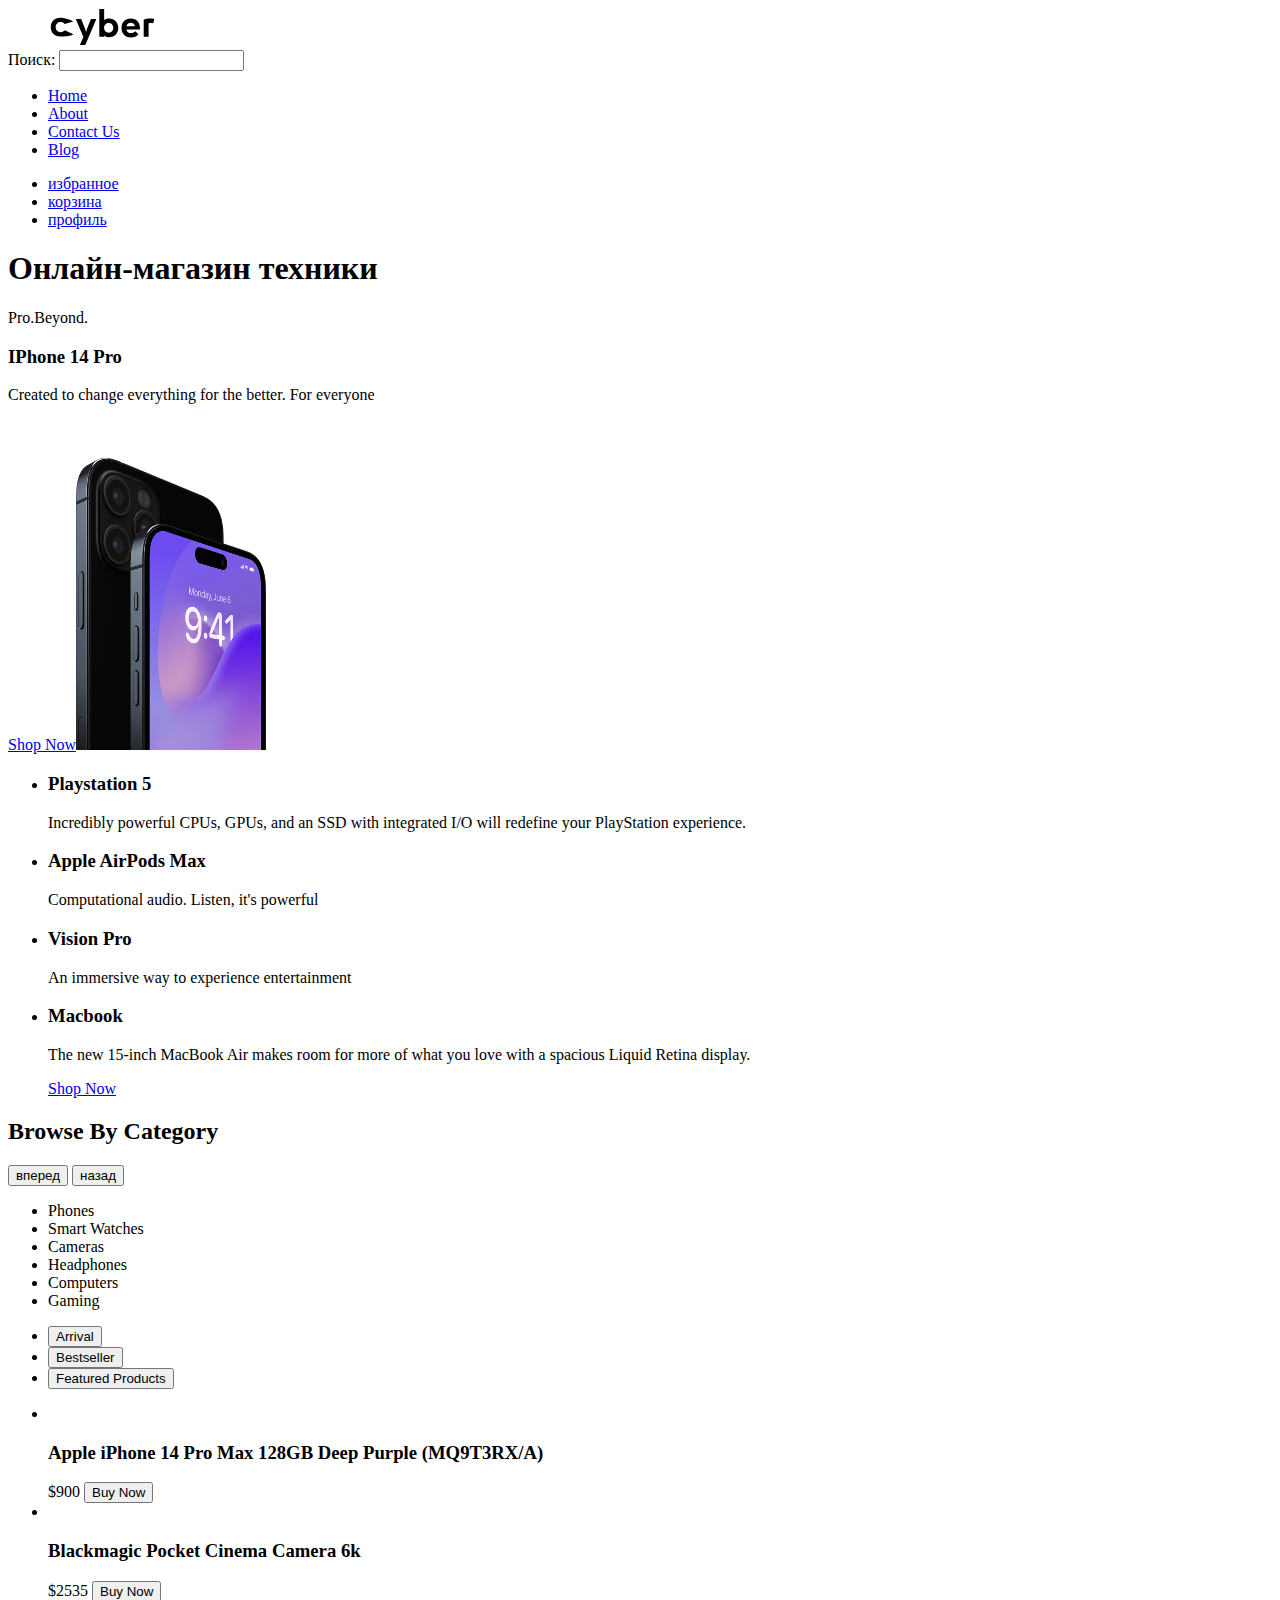
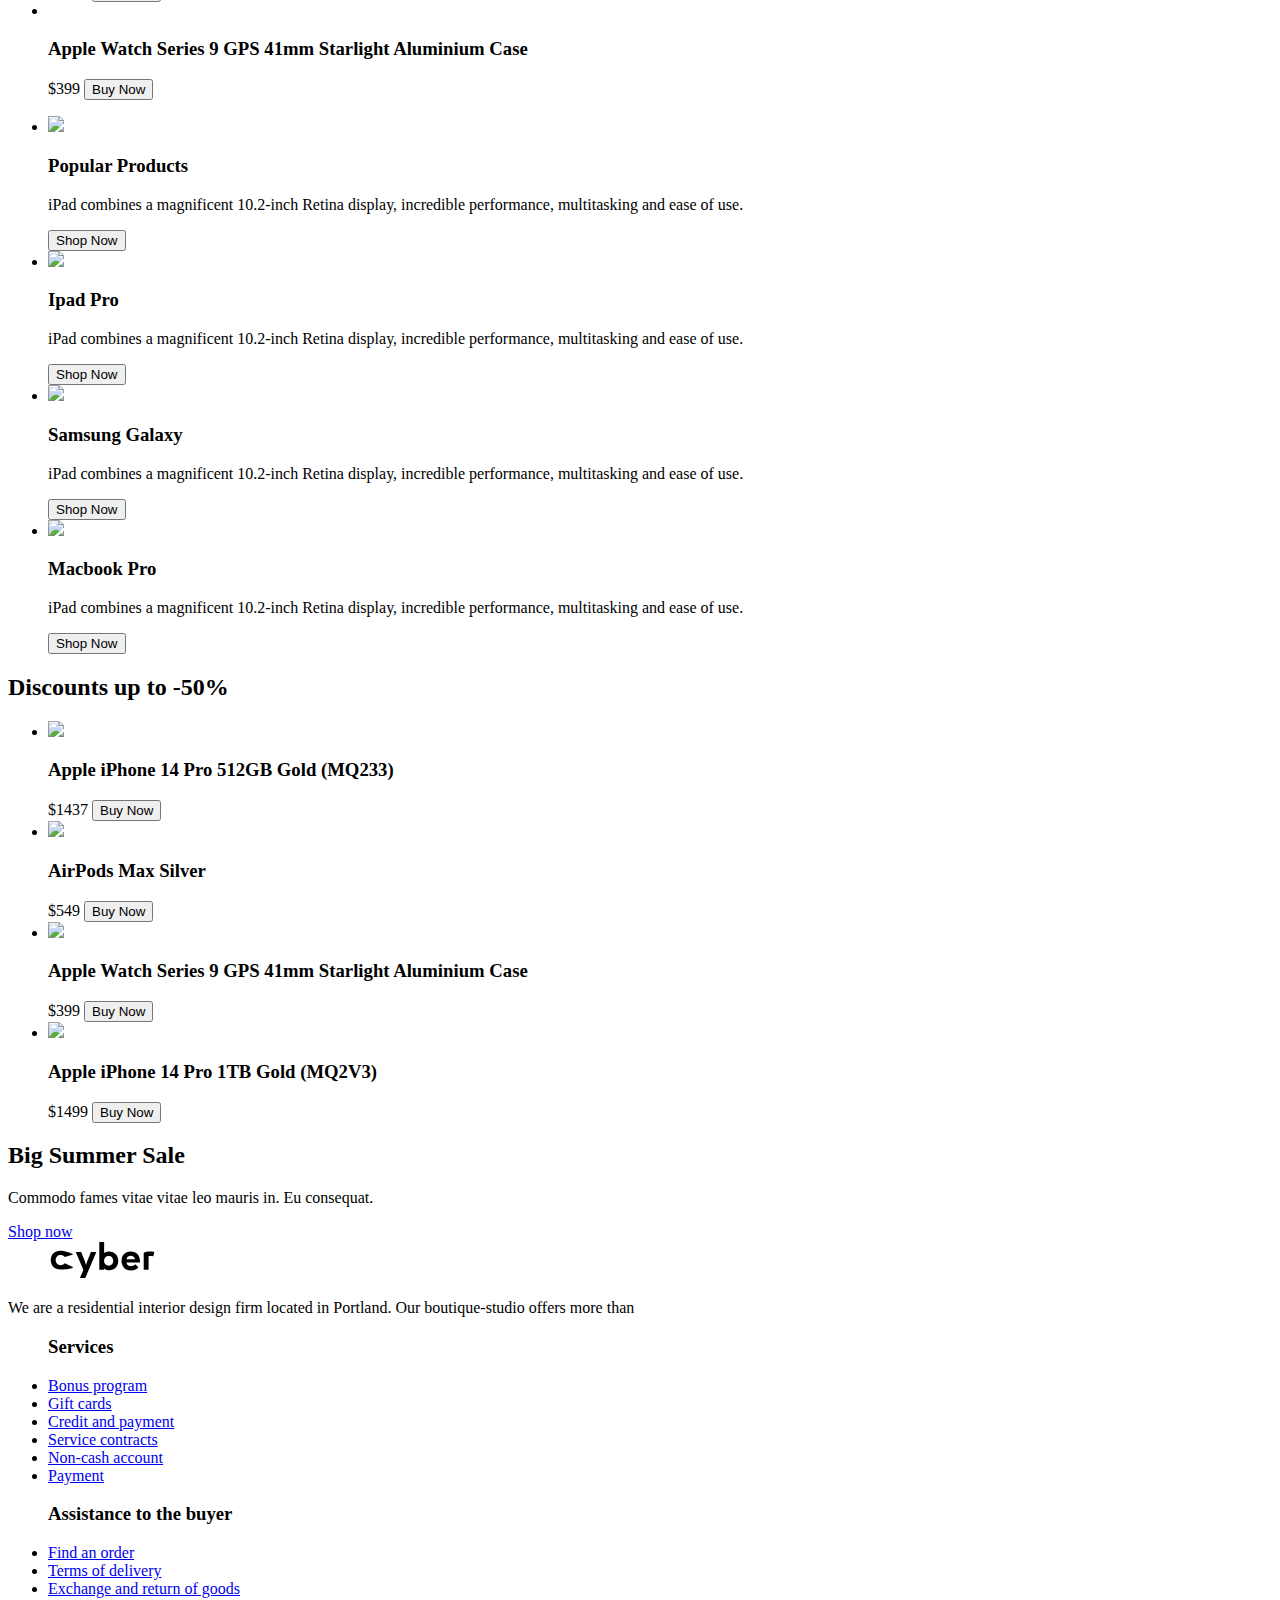
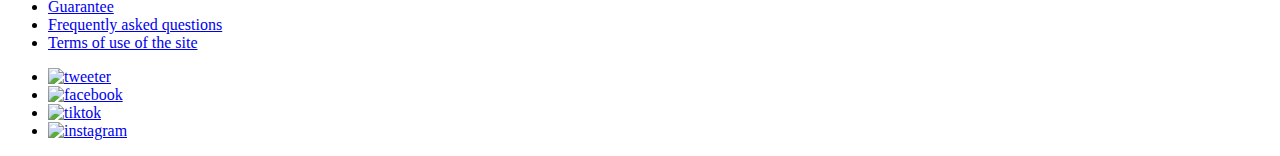
==== 2/index.html @ 6aea1662 "Deploying to gh-pages from @ Artem-Sobolev91/inlife@632278ee63fefd9a27ec4586ae6c871f6910221c 🚀" ====
<!DOCTYPE html><html class="page" lang="ru"><!-- прописать альт к ссылкам и изображениям --><head><meta charset="UTF-8"><meta name="viewport" content="width=device-width,initial-scale=1"><title>Магазин "CANPRICE"</title><meta name="viewport" content="width=device-width,initial-scale=1"><link rel="stylesheet" href="styles/styles.scss"></head><body class="page__body"><header class="main-header"><a class="main-header__logo-pic" href="index.html"><image src="../source/images/logo-desktop.svg" width="190" height="38" alt="Логотип"></image></a><form><label for="search">Поиск:</label> <input type="text" id="search" name="search"></form><ul class="main-header__main-nav"><li class="main-header__item"><a class="main-header" href="#">Home</a></li><li class="main-header__item"><a class="main-header" href="#">About</a></li><li class="main-header__item"><a class="main-header" href="#">Contact Us</a></li><li class="main-header__item"><a class="main-header" href="#">Blog</a></li></ul><ul class="main-header__main-nav"><li class="main-header__item"><a class="main-header" href="#">избранное</a></li><li class="main-header__item"><a class="main-header" href="#">корзина</a></li><li class="main-header__item"><a class="main-header" href="#">профиль</a></li></ul></header><main class="main-container"><h1>Онлайн-магазин техники</h1><section class="hero"><p class="hero__slogan">Pro.Beyond.</p><h3 class="hero__product-name">IPhone 14 Pro</h3><p class="hero__target">Created to change everything for the better. For everyone</p><a class="hero__button" href="#">Shop Now</a><image src="../source/images/iphone-hero.png" width="190" height="330"></image></section><section class="products-line"><ul class="products-line__list"><li class="products-line__item"><h3 class="products-line__name"><span>Playstation 5</span></h3><p class="products-line__oprions">Incredibly powerful CPUs, GPUs, and an SSD with integrated I/O will redefine your PlayStation experience.</p></li><li class="products-line__item"><h3 class="products-line__name">Apple AirPods <span>Max</span></h3><p class="products-line__oprions">Computational audio. Listen, it's powerful</p></li><li class="products-line__item"><h3 class="products-line__name">Vision <span>Pro</span></h3><p class="products-line__oprions">An immersive way to experience entertainment</p></li><li class="products-line__item"><h3 class="products-line__name">Macbook</h3><p class="products-line__oprions">The new 15‑inch MacBook Air makes room for more of what you love with a spacious Liquid Retina display.</p><a class="products-line__button" href="#">Shop Now</a></li></ul></section><section class="products-category"><h2 class="products-category__tittle">Browse By Category</h2><button class="products-category__button-slider">вперед</button> <button class="products-category__button-slider">назад</button><ul class="products-category__list"><li class="products-category__item">Phones</li><li class="products-category__item">Smart Watches</li><li class="products-category__item">Cameras</li><li class="products-category__item">Headphones</li><li class="products-category__item">Computers</li><li class="products-category__item">Gaming</li></ul></section><section class="products-offers"><ul class="products-offers__buttons-list"><li class="products-offers__buttons-item"><button class="products-offers__button">Arrival</button></li><li class="products-offers__button"><button class="products-offers__button">Bestseller</button></li><li class="products-offers__button"><button class="products-offers__button">Featured Products</button></li></ul><ul class="products-offers__list"><li class="products-offers__item"><span class="products-offers__favorite"></span><image class="products-offers__image" href="#"></image><h3 class="products-offers__name">Apple iPhone 14 Pro Max 128GB Deep Purple (MQ9T3RX/A)</h3><span class="products-offers__price">$900</span> <button class="products-offers__buy">Buy Now</button></li><li class="products-offers__item"><span class="products-offers__favorite"></span><image class="products-offers__image" href="#"></image><h3 class="products-offers__name">Blackmagic Pocket Cinema Camera 6k</h3><span class="products-offers__price">$2535</span> <button class="products-offers__buy">Buy Now</button></li><li class="products-offers__item"><span class="products-offers__favorite"></span><image class="products-offers__image" href="#"></image><h3 class="products-offers__name">Apple Watch Series 9 GPS 41mm Starlight Aluminium Case</h3><span class="products-offers__price">$399</span> <button class="products-offers__buy">Buy Now</button></li></ul></section><section class="banners"><ul class="banners__list"><li class="banners__item"><image class="banners__img" src="#"></image><h3 class="banners__tittle">Popular Products</h3><p class="banners__text">iPad combines a magnificent 10.2-inch Retina display, incredible performance, multitasking and ease of use.</p><button class="banners__buttons">Shop Now</button></li><li class="banners__item"><image class="banners__img" src="#"></image><h3 class="banners__tittle">Ipad Pro</h3><p class="banners__text">iPad combines a magnificent 10.2-inch Retina display, incredible performance, multitasking and ease of use.</p><button class="banners__buttons">Shop Now</button></li><li class="banners__item"><image class="banners__img" src="#"></image><h3 class="banners__tittle">Samsung Galaxy</h3><p class="banners__text">iPad combines a magnificent 10.2-inch Retina display, incredible performance, multitasking and ease of use.</p><button class="banners__buttons">Shop Now</button></li><li class="banners__item"><image class="banners__img" src="#"></image><h3 class="banners__tittle">Macbook Pro</h3><p class="banners__text">iPad combines a magnificent 10.2-inch Retina display, incredible performance, multitasking and ease of use.</p><button class="banners__buttons">Shop Now</button></li></ul></section><section class="discount-products"><h2 class="discount-products__tittle">Discounts up to -50%</h2><ul class="discount-products__list"><li class="discount-products__item"><image class="discount-products__img" src="#"></image><h3 class="discount-products__tittle">Apple iPhone 14 Pro 512GB Gold (MQ233)</h3><span class="discount-products__text">$1437</span> <button class="discount-products__buttons">Buy Now</button></li><li class="discount-products__item"><image class="discount-products__img" src="#"></image><h3 class="discount-products__tittle">AirPods Max Silver</h3><span class="discount-products__text">$549 </span><button class="discount-products__buttons">Buy Now</button></li><li class="discount-products__item"><image class="discount-products__img" src="#"></image><h3 class="discount-products__tittle">Apple Watch Series 9 GPS 41mm Starlight Aluminium Case</h3><span class="discount-products__text">$399</span> <button class="discount-products__buttons">Buy Now</button></li><li class="discount-products__item"><image class="discount-products__img" src="#"></image><h3 class="discount-products__tittle">Apple iPhone 14 Pro 1TB Gold (MQ2V3)</h3><span class="discount-products__text">$1499</span> <button class="discount-products__buttons">Buy Now</button></li></ul></section><section class="banner-down"><h2 class="banner-down__tittle">Big Summer Sale</h2><p class="banner-down__text">Commodo fames vitae vitae leo mauris in. Eu consequat.</p><a class="banner-down__link" href="#">Shop now</a></section></main><footer class="main-footer"><a class="main-footer__logo-pic" href="index.html"><image src="../source/images/logo-desktop.svg" width="190" height="38" alt="Логотип"></image></a><p class="main-footer__text">We are a residential interior design firm located in Portland. Our boutique-studio offers more than</p><ul class="main-footer__services-list"><h3>Services</h3><li class="main-footer__services-item"><a class="main-footer__services-link" href="#">Bonus program</a></li><li class="main-footer__services-item"><a class="main-footer__services-link" href="#">Gift cards</a></li><li class="main-footer__services-item"><a class="main-footer__services-link" href="#">Credit and payment</a></li><li class="main-footer__services-item"><a class="main-footer__services-link" href="#">Service contracts</a></li><li class="main-footer__services-item"><a class="main-footer__services-link" href="#">Non-cash account</a></li><li class="main-footer__services-item"><a class="main-footer__services-link" href="#">Payment</a></li></ul><ul class="main-footer__services-list"><h3>Assistance to the buyer</h3><li class="main-footer__services-item"><a class="main-footer__services-link" href="#">Find an order</a></li><li class="main-footer__services-item"><a class="main-footer__services-link" href="#">Terms of delivery</a></li><li class="main-footer__services-item"><a class="main-footer__services-link" href="#">Exchange and return of goods</a></li><li class="main-footer__services-item"><a class="main-footer__services-link" href="#">Guarantee</a></li><li class="main-footer__services-item"><a class="main-footer__services-link" href="#">Frequently asked questions</a></li><li class="main-footer__services-item"><a class="main-footer__services-link" href="#">Terms of use of the site</a></li></ul><ul class="main-footer__social-list"><li class="main-footer__social-item"><a href="#" class="main-footer__social-link"><image src="#" class="main-footer__social-img" alt="tweeter"></image></a></li><li class="main-footer__social-item"><a href="#" class="main-footer__social-link"><image src="#" class="main-footer__social-img" alt="facebook"></image></a></li><li class="main-footer__social-item"><a href="#" class="main-footer__social-link"><image src="#" class="main-footer__social-img" alt="tiktok"></image></a></li><li class="main-footer__social-item"><a href="#" class="main-footer__social-link"><image src="#" class="main-footer__social-img" alt="instagram"></image></a></li></ul></footer></body></html>
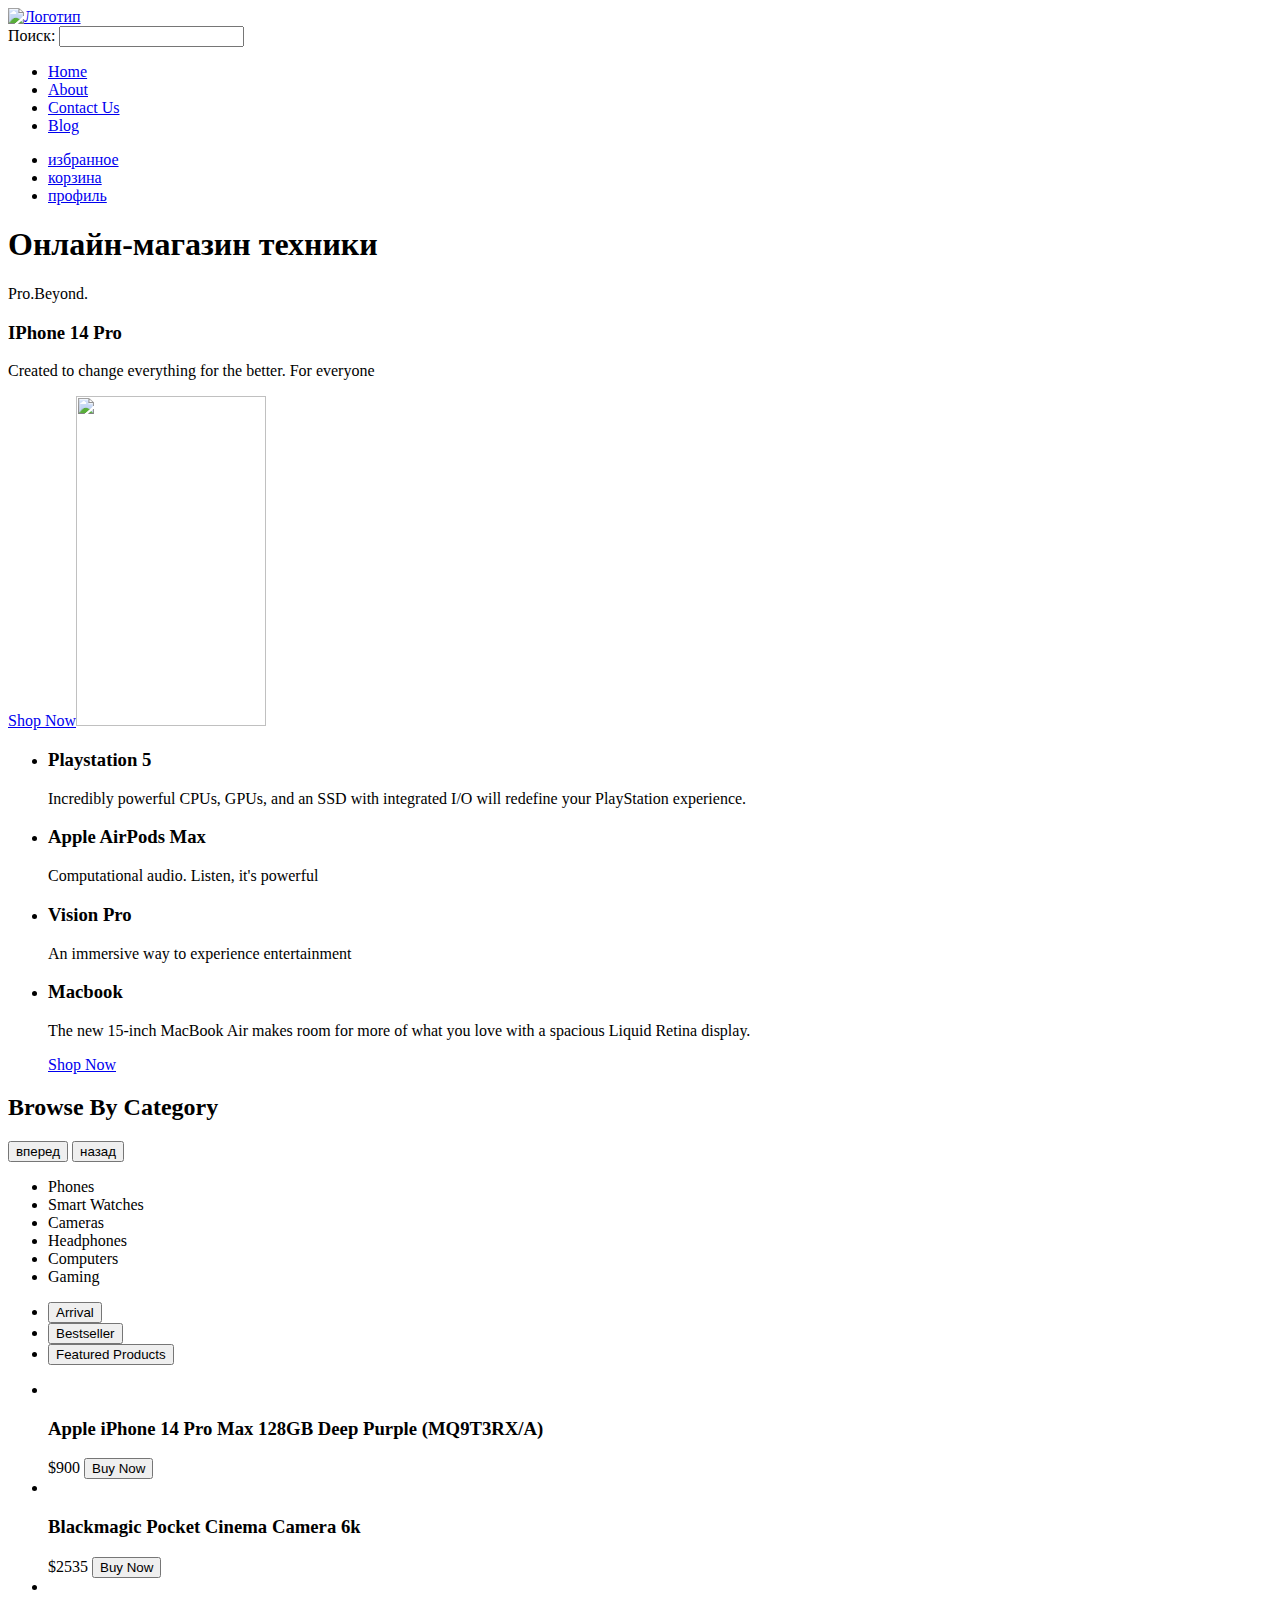
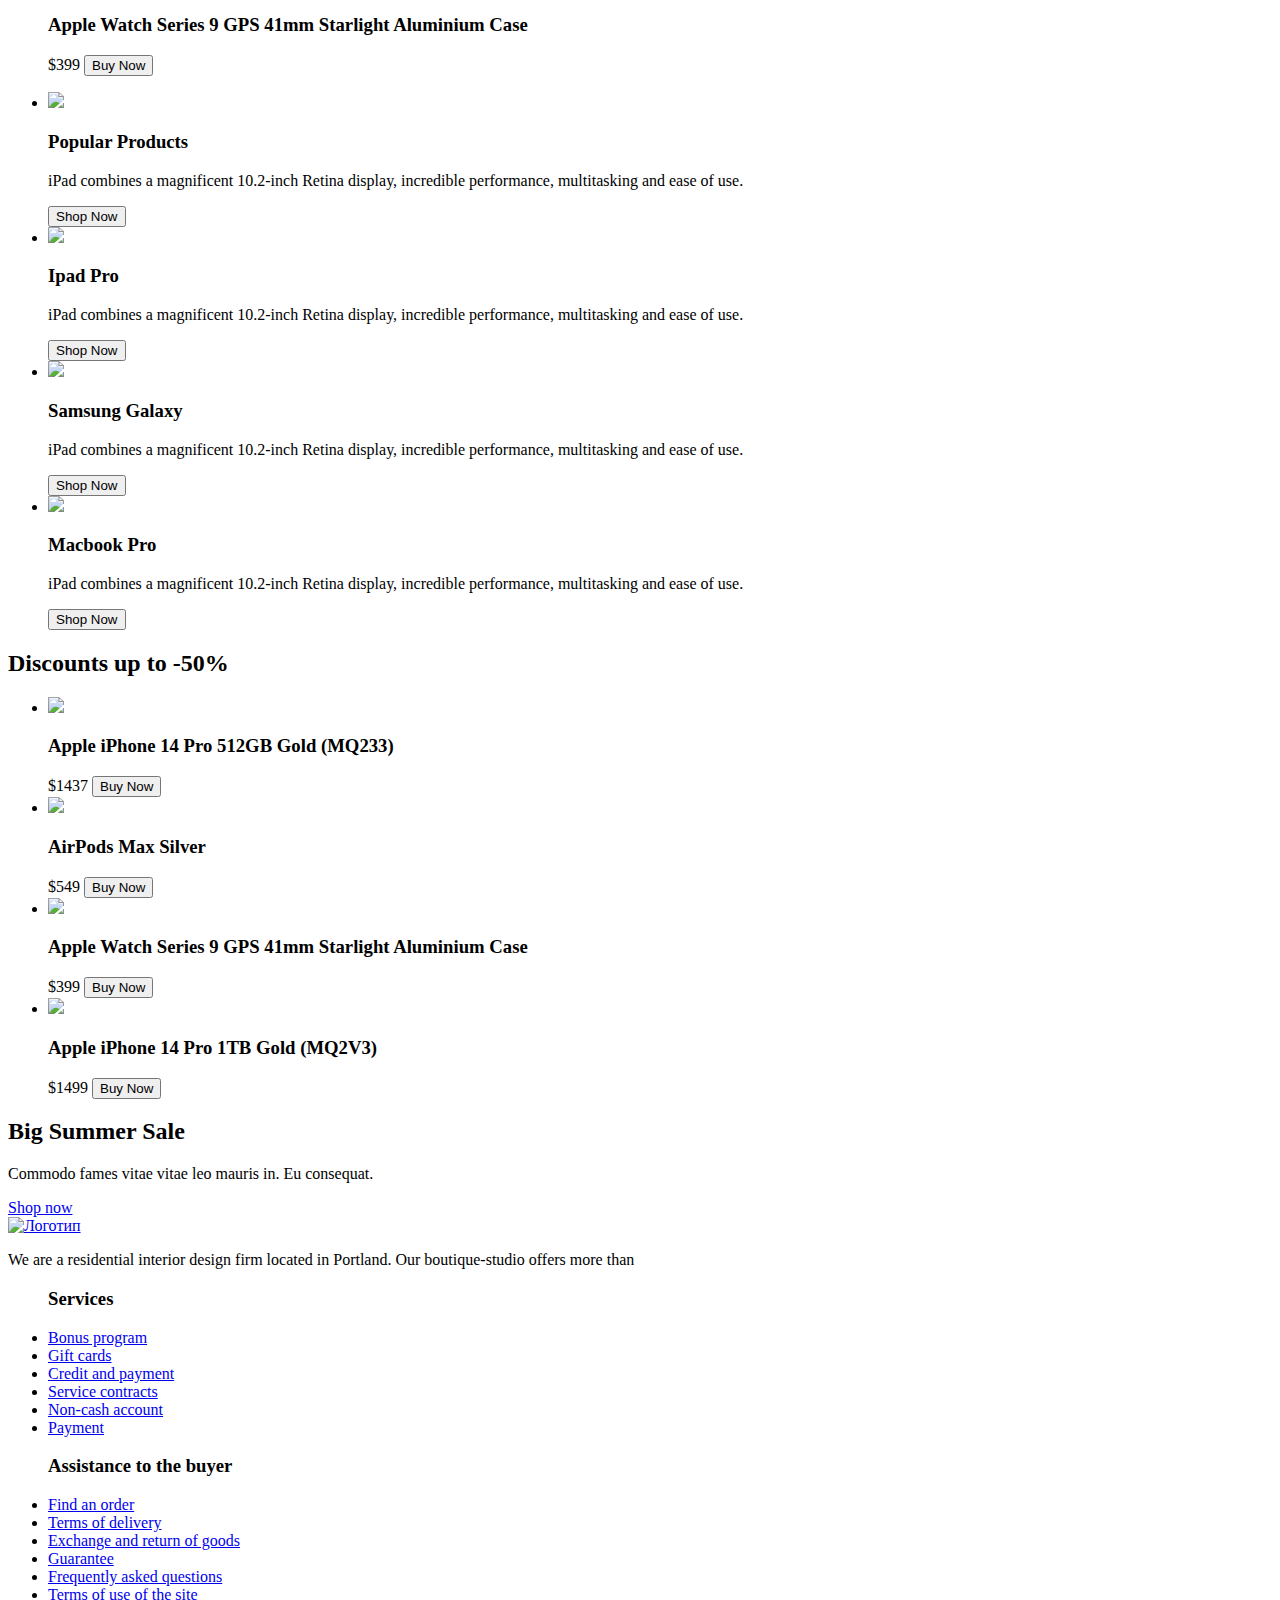
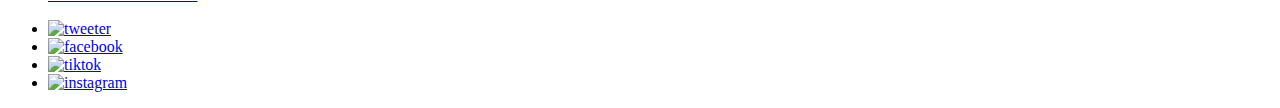
==== commit 2954a26a: "Deploying to gh-pages from @ Artem-Sobolev91/inlife@632278ee63fefd9a27ec4586ae6c871f6910221c 🚀" ====
--- a/2/index.html
+++ b/2/index.html
@@ -1 +1 @@
-<!DOCTYPE html><html class="page" lang="ru"><!-- прописать альт к ссылкам и изображениям --><head><meta charset="UTF-8"><meta name="viewport" content="width=device-width,initial-scale=1"><title>Магазин "CANPRICE"</title><meta name="viewport" content="width=device-width,initial-scale=1"><link rel="stylesheet" href="styles/styles.scss"></head><body class="page__body"><header class="main-header"><a class="main-header__logo-pic" href="index.html"><image src="../source/images/logo-desktop.svg" width="190" height="38" alt="Логотип"></image></a><form><label for="search">Поиск:</label> <input type="text" id="search" name="search"></form><ul class="main-header__main-nav"><li class="main-header__item"><a class="main-header" href="#">Home</a></li><li class="main-header__item"><a class="main-header" href="#">About</a></li><li class="main-header__item"><a class="main-header" href="#">Contact Us</a></li><li class="main-header__item"><a class="main-header" href="#">Blog</a></li></ul><ul class="main-header__main-nav"><li class="main-header__item"><a class="main-header" href="#">избранное</a></li><li class="main-header__item"><a class="main-header" href="#">корзина</a></li><li class="main-header__item"><a class="main-header" href="#">профиль</a></li></ul></header><main class="main-container"><h1>Онлайн-магазин техники</h1><section class="hero"><p class="hero__slogan">Pro.Beyond.</p><h3 class="hero__product-name">IPhone 14 Pro</h3><p class="hero__target">Created to change everything for the better. For everyone</p><a class="hero__button" href="#">Shop Now</a><image src="../source/images/iphone-hero.png" width="190" height="330"></image></section><section class="products-line"><ul class="products-line__list"><li class="products-line__item"><h3 class="products-line__name"><span>Playstation 5</span></h3><p class="products-line__oprions">Incredibly powerful CPUs, GPUs, and an SSD with integrated I/O will redefine your PlayStation experience.</p></li><li class="products-line__item"><h3 class="products-line__name">Apple AirPods <span>Max</span></h3><p class="products-line__oprions">Computational audio. Listen, it's powerful</p></li><li class="products-line__item"><h3 class="products-line__name">Vision <span>Pro</span></h3><p class="products-line__oprions">An immersive way to experience entertainment</p></li><li class="products-line__item"><h3 class="products-line__name">Macbook</h3><p class="products-line__oprions">The new 15‑inch MacBook Air makes room for more of what you love with a spacious Liquid Retina display.</p><a class="products-line__button" href="#">Shop Now</a></li></ul></section><section class="products-category"><h2 class="products-category__tittle">Browse By Category</h2><button class="products-category__button-slider">вперед</button> <button class="products-category__button-slider">назад</button><ul class="products-category__list"><li class="products-category__item">Phones</li><li class="products-category__item">Smart Watches</li><li class="products-category__item">Cameras</li><li class="products-category__item">Headphones</li><li class="products-category__item">Computers</li><li class="products-category__item">Gaming</li></ul></section><section class="products-offers"><ul class="products-offers__buttons-list"><li class="products-offers__buttons-item"><button class="products-offers__button">Arrival</button></li><li class="products-offers__button"><button class="products-offers__button">Bestseller</button></li><li class="products-offers__button"><button class="products-offers__button">Featured Products</button></li></ul><ul class="products-offers__list"><li class="products-offers__item"><span class="products-offers__favorite"></span><image class="products-offers__image" href="#"></image><h3 class="products-offers__name">Apple iPhone 14 Pro Max 128GB Deep Purple (MQ9T3RX/A)</h3><span class="products-offers__price">$900</span> <button class="products-offers__buy">Buy Now</button></li><li class="products-offers__item"><span class="products-offers__favorite"></span><image class="products-offers__image" href="#"></image><h3 class="products-offers__name">Blackmagic Pocket Cinema Camera 6k</h3><span class="products-offers__price">$2535</span> <button class="products-offers__buy">Buy Now</button></li><li class="products-offers__item"><span class="products-offers__favorite"></span><image class="products-offers__image" href="#"></image><h3 class="products-offers__name">Apple Watch Series 9 GPS 41mm Starlight Aluminium Case</h3><span class="products-offers__price">$399</span> <button class="products-offers__buy">Buy Now</button></li></ul></section><section class="banners"><ul class="banners__list"><li class="banners__item"><image class="banners__img" src="#"></image><h3 class="banners__tittle">Popular Products</h3><p class="banners__text">iPad combines a magnificent 10.2-inch Retina display, incredible performance, multitasking and ease of use.</p><button class="banners__buttons">Shop Now</button></li><li class="banners__item"><image class="banners__img" src="#"></image><h3 class="banners__tittle">Ipad Pro</h3><p class="banners__text">iPad combines a magnificent 10.2-inch Retina display, incredible performance, multitasking and ease of use.</p><button class="banners__buttons">Shop Now</button></li><li class="banners__item"><image class="banners__img" src="#"></image><h3 class="banners__tittle">Samsung Galaxy</h3><p class="banners__text">iPad combines a magnificent 10.2-inch Retina display, incredible performance, multitasking and ease of use.</p><button class="banners__buttons">Shop Now</button></li><li class="banners__item"><image class="banners__img" src="#"></image><h3 class="banners__tittle">Macbook Pro</h3><p class="banners__text">iPad combines a magnificent 10.2-inch Retina display, incredible performance, multitasking and ease of use.</p><button class="banners__buttons">Shop Now</button></li></ul></section><section class="discount-products"><h2 class="discount-products__tittle">Discounts up to -50%</h2><ul class="discount-products__list"><li class="discount-products__item"><image class="discount-products__img" src="#"></image><h3 class="discount-products__tittle">Apple iPhone 14 Pro 512GB Gold (MQ233)</h3><span class="discount-products__text">$1437</span> <button class="discount-products__buttons">Buy Now</button></li><li class="discount-products__item"><image class="discount-products__img" src="#"></image><h3 class="discount-products__tittle">AirPods Max Silver</h3><span class="discount-products__text">$549 </span><button class="discount-products__buttons">Buy Now</button></li><li class="discount-products__item"><image class="discount-products__img" src="#"></image><h3 class="discount-products__tittle">Apple Watch Series 9 GPS 41mm Starlight Aluminium Case</h3><span class="discount-products__text">$399</span> <button class="discount-products__buttons">Buy Now</button></li><li class="discount-products__item"><image class="discount-products__img" src="#"></image><h3 class="discount-products__tittle">Apple iPhone 14 Pro 1TB Gold (MQ2V3)</h3><span class="discount-products__text">$1499</span> <button class="discount-products__buttons">Buy Now</button></li></ul></section><section class="banner-down"><h2 class="banner-down__tittle">Big Summer Sale</h2><p class="banner-down__text">Commodo fames vitae vitae leo mauris in. Eu consequat.</p><a class="banner-down__link" href="#">Shop now</a></section></main><footer class="main-footer"><a class="main-footer__logo-pic" href="index.html"><image src="../source/images/logo-desktop.svg" width="190" height="38" alt="Логотип"></image></a><p class="main-footer__text">We are a residential interior design firm located in Portland. Our boutique-studio offers more than</p><ul class="main-footer__services-list"><h3>Services</h3><li class="main-footer__services-item"><a class="main-footer__services-link" href="#">Bonus program</a></li><li class="main-footer__services-item"><a class="main-footer__services-link" href="#">Gift cards</a></li><li class="main-footer__services-item"><a class="main-footer__services-link" href="#">Credit and payment</a></li><li class="main-footer__services-item"><a class="main-footer__services-link" href="#">Service contracts</a></li><li class="main-footer__services-item"><a class="main-footer__services-link" href="#">Non-cash account</a></li><li class="main-footer__services-item"><a class="main-footer__services-link" href="#">Payment</a></li></ul><ul class="main-footer__services-list"><h3>Assistance to the buyer</h3><li class="main-footer__services-item"><a class="main-footer__services-link" href="#">Find an order</a></li><li class="main-footer__services-item"><a class="main-footer__services-link" href="#">Terms of delivery</a></li><li class="main-footer__services-item"><a class="main-footer__services-link" href="#">Exchange and return of goods</a></li><li class="main-footer__services-item"><a class="main-footer__services-link" href="#">Guarantee</a></li><li class="main-footer__services-item"><a class="main-footer__services-link" href="#">Frequently asked questions</a></li><li class="main-footer__services-item"><a class="main-footer__services-link" href="#">Terms of use of the site</a></li></ul><ul class="main-footer__social-list"><li class="main-footer__social-item"><a href="#" class="main-footer__social-link"><image src="#" class="main-footer__social-img" alt="tweeter"></image></a></li><li class="main-footer__social-item"><a href="#" class="main-footer__social-link"><image src="#" class="main-footer__social-img" alt="facebook"></image></a></li><li class="main-footer__social-item"><a href="#" class="main-footer__social-link"><image src="#" class="main-footer__social-img" alt="tiktok"></image></a></li><li class="main-footer__social-item"><a href="#" class="main-footer__social-link"><image src="#" class="main-footer__social-img" alt="instagram"></image></a></li></ul></footer></body></html>+<!DOCTYPE html><html class="page" lang="ru"><!-- прописать альт к ссылкам и изображениям --><head><meta charset="UTF-8"><meta name="viewport" content="width=device-width,initial-scale=1"><title>Магазин "CANPRICE"</title><meta name="viewport" content="width=device-width,initial-scale=1"><link rel="stylesheet" href="styles/styles.scss"></head><body class="page__body"><header class="main-header"><a class="main-header__logo-pic" href="index.html"><image src="../source/images/logo-desktop.svg" width="190" height="38" alt="Логотип"></image></a><form><label for="search">Поиск:</label> <input type="text" id="search" name="search"></form><ul class="main-header__main-nav"><li class="main-header__item"><a class="main-header" href="#">Home</a></li><li class="main-header__item"><a class="main-header" href="#">About</a></li><li class="main-header__item"><a class="main-header" href="#">Contact Us</a></li><li class="main-header__item"><a class="main-header" href="#">Blog</a></li></ul><ul class="main-header__main-nav"><li class="main-header__item"><a class="main-header" href="#">избранное</a></li><li class="main-header__item"><a class="main-header" href="#">корзина</a></li><li class="main-header__item"><a class="main-header" href="#">профиль</a></li></ul></header><main class="main-container"><h1>Онлайн-магазин техники</h1><section class="hero"><p class="hero__slogan">Pro.Beyond.</p><h3 class="hero__product-name">IPhone 14 Pro</h3><p class="hero__target">Created to change everything for the better. For everyone</p><a class="hero__button" href="#">Shop Now</a><image src="../source/images/iphone-hero.png" width="190" height="330"></image></section><section class="products-line"><ul class="products-line__list"><li class="products-line__item"><h3 class="products-line__name"><span>Playstation 5</span></h3><p class="products-line__oprions">Incredibly powerful CPUs, GPUs, and an SSD with integrated I/O will redefine your PlayStation experience.</p></li><li class="products-line__item"><h3 class="products-line__name">Apple AirPods <span>Max</span></h3><p class="products-line__oprions">Computational audio. Listen, it's powerful</p></li><li class="products-line__item"><h3 class="products-line__name">Vision <span>Pro</span></h3><p class="products-line__oprions">An immersive way to experience entertainment</p></li><li class="products-line__item"><h3 class="products-line__name">Macbook</h3><p class="products-line__oprions">The new 15‑inch MacBook Air makes room for more of what you love with a spacious Liquid Retina display.</p><a class="products-line__button" href="#">Shop Now</a></li></ul></section><section class="products-category"><h2 class="products-category__tittle">Browse By Category</h2><button class="products-category__button-slider">вперед</button> <button class="products-category__button-slider">назад</button><ul class="products-category__list"><li class="products-category__item">Phones</li><li class="products-category__item">Smart Watches</li><li class="products-category__item">Cameras</li><li class="products-category__item">Headphones</li><li class="products-category__item">Computers</li><li class="products-category__item">Gaming</li></ul></section><section class="products-offers"><ul class="products-offers__buttons-list"><li class="products-offers__buttons-item"><button class="products-offers__button">Arrival</button></li><li class="products-offers__button"><button class="products-offers__button">Bestseller</button></li><li class="products-offers__button"><button class="products-offers__button">Featured Products</button></li></ul><ul class="products-offers__list"><li class="products-offers__item"><span class="products-offers__favorite"></span><image class="products-offers__image" href="#"></image><h3 class="products-offers__name">Apple iPhone 14 Pro Max 128GB Deep Purple (MQ9T3RX/A)</h3><span class="products-offers__price">$900</span> <button class="products-offers__buy">Buy Now</button></li><li class="products-offers__item"><span class="products-offers__favorite"></span><image class="products-offers__image" href="#"></image><h3 class="products-offers__name">Blackmagic Pocket Cinema Camera 6k</h3><span class="products-offers__price">$2535</span> <button class="products-offers__buy">Buy Now</button></li><li class="products-offers__item"><span class="products-offers__favorite"></span><image class="products-offers__image" href="#"></image><h3 class="products-offers__name">Apple Watch Series 9 GPS 41mm Starlight Aluminium Case</h3><span class="products-offers__price">$399</span> <button class="products-offers__buy">Buy Now</button></li></ul></section><section class="banners"><ul class="banners__list"><li class="banners__item"><image class="banners__img" src="#"></image><h3 class="banners__tittle">Popular Products</h3><p class="banners__text">iPad combines a magnificent 10.2-inch Retina display, incredible performance, multitasking and ease of use.</p><button class="banners__buttons">Shop Now</button></li><li class="banners__item"><image class="banners__img" src="#"></image><h3 class="banners__tittle">Ipad Pro</h3><p class="banners__text">iPad combines a magnificent 10.2-inch Retina display, incredible performance, multitasking and ease of use.</p><button class="banners__buttons">Shop Now</button></li><li class="banners__item"><image class="banners__img" src="#"></image><h3 class="banners__tittle">Samsung Galaxy</h3><p class="banners__text">iPad combines a magnificent 10.2-inch Retina display, incredible performance, multitasking and ease of use.</p><button class="banners__buttons">Shop Now</button></li><li class="banners__item"><image class="banners__img" src="#"></image><h3 class="banners__tittle">Macbook Pro</h3><p class="banners__text">iPad combines a magnificent 10.2-inch Retina display, incredible performance, multitasking and ease of use.</p><button class="banners__buttons">Shop Now</button></li></ul></section><section class="discount-products"><h2 class="discount-products__tittle">Discounts up to -50%</h2><ul class="discount-products__list"><li class="discount-products__item"><image class="discount-products__img" src="#"></image><h3 class="discount-products__tittle">Apple iPhone 14 Pro 512GB Gold (MQ233)</h3><span class="discount-products__text">$1437</span> <button class="discount-products__buttons">Buy Now</button></li><li class="discount-products__item"><image class="discount-products__img" src="#"></image><h3 class="discount-products__tittle">AirPods Max Silver</h3><span class="discount-products__text">$549 </span><button class="discount-products__buttons">Buy Now</button></li><li class="discount-products__item"><image class="discount-products__img" src="#"></image><h3 class="discount-products__tittle">Apple Watch Series 9 GPS 41mm Starlight Aluminium Case</h3><span class="discount-products__text">$399</span> <button class="discount-products__buttons">Buy Now</button></li><li class="discount-products__item"><image class="discount-products__img" src="#"></image><h3 class="discount-products__tittle">Apple iPhone 14 Pro 1TB Gold (MQ2V3)</h3><span class="discount-products__text">$1499</span> <button class="discount-products__buttons">Buy Now</button></li></ul></section><section class="banner-sale"><h2 class="banner-sale__tittle">Big Summer Sale</h2><p class="banner-sale__text">Commodo fames vitae vitae leo mauris in. Eu consequat.</p><a class="banner-sale__link" href="#">Shop now</a></section></main><footer class="main-footer"><a class="main-footer__logo-pic" href="index.html"><image src="../source/images/logo-desktop.svg" width="190" height="38" alt="Логотип"></image></a><p class="main-footer__text">We are a residential interior design firm located in Portland. Our boutique-studio offers more than</p><ul class="main-footer__services-list"><h3>Services</h3><li class="main-footer__services-item"><a class="main-footer__services-link" href="#">Bonus program</a></li><li class="main-footer__services-item"><a class="main-footer__services-link" href="#">Gift cards</a></li><li class="main-footer__services-item"><a class="main-footer__services-link" href="#">Credit and payment</a></li><li class="main-footer__services-item"><a class="main-footer__services-link" href="#">Service contracts</a></li><li class="main-footer__services-item"><a class="main-footer__services-link" href="#">Non-cash account</a></li><li class="main-footer__services-item"><a class="main-footer__services-link" href="#">Payment</a></li></ul><ul class="main-footer__services-list"><h3>Assistance to the buyer</h3><li class="main-footer__services-item"><a class="main-footer__services-link" href="#">Find an order</a></li><li class="main-footer__services-item"><a class="main-footer__services-link" href="#">Terms of delivery</a></li><li class="main-footer__services-item"><a class="main-footer__services-link" href="#">Exchange and return of goods</a></li><li class="main-footer__services-item"><a class="main-footer__services-link" href="#">Guarantee</a></li><li class="main-footer__services-item"><a class="main-footer__services-link" href="#">Frequently asked questions</a></li><li class="main-footer__services-item"><a class="main-footer__services-link" href="#">Terms of use of the site</a></li></ul><ul class="main-footer__social-list"><li class="main-footer__social-item"><a href="#" class="main-footer__social-link"><image src="#" class="main-footer__social-img" alt="tweeter"></image></a></li><li class="main-footer__social-item"><a href="#" class="main-footer__social-link"><image src="#" class="main-footer__social-img" alt="facebook"></image></a></li><li class="main-footer__social-item"><a href="#" class="main-footer__social-link"><image src="#" class="main-footer__social-img" alt="tiktok"></image></a></li><li class="main-footer__social-item"><a href="#" class="main-footer__social-link"><image src="#" class="main-footer__social-img" alt="instagram"></image></a></li></ul></footer></body></html>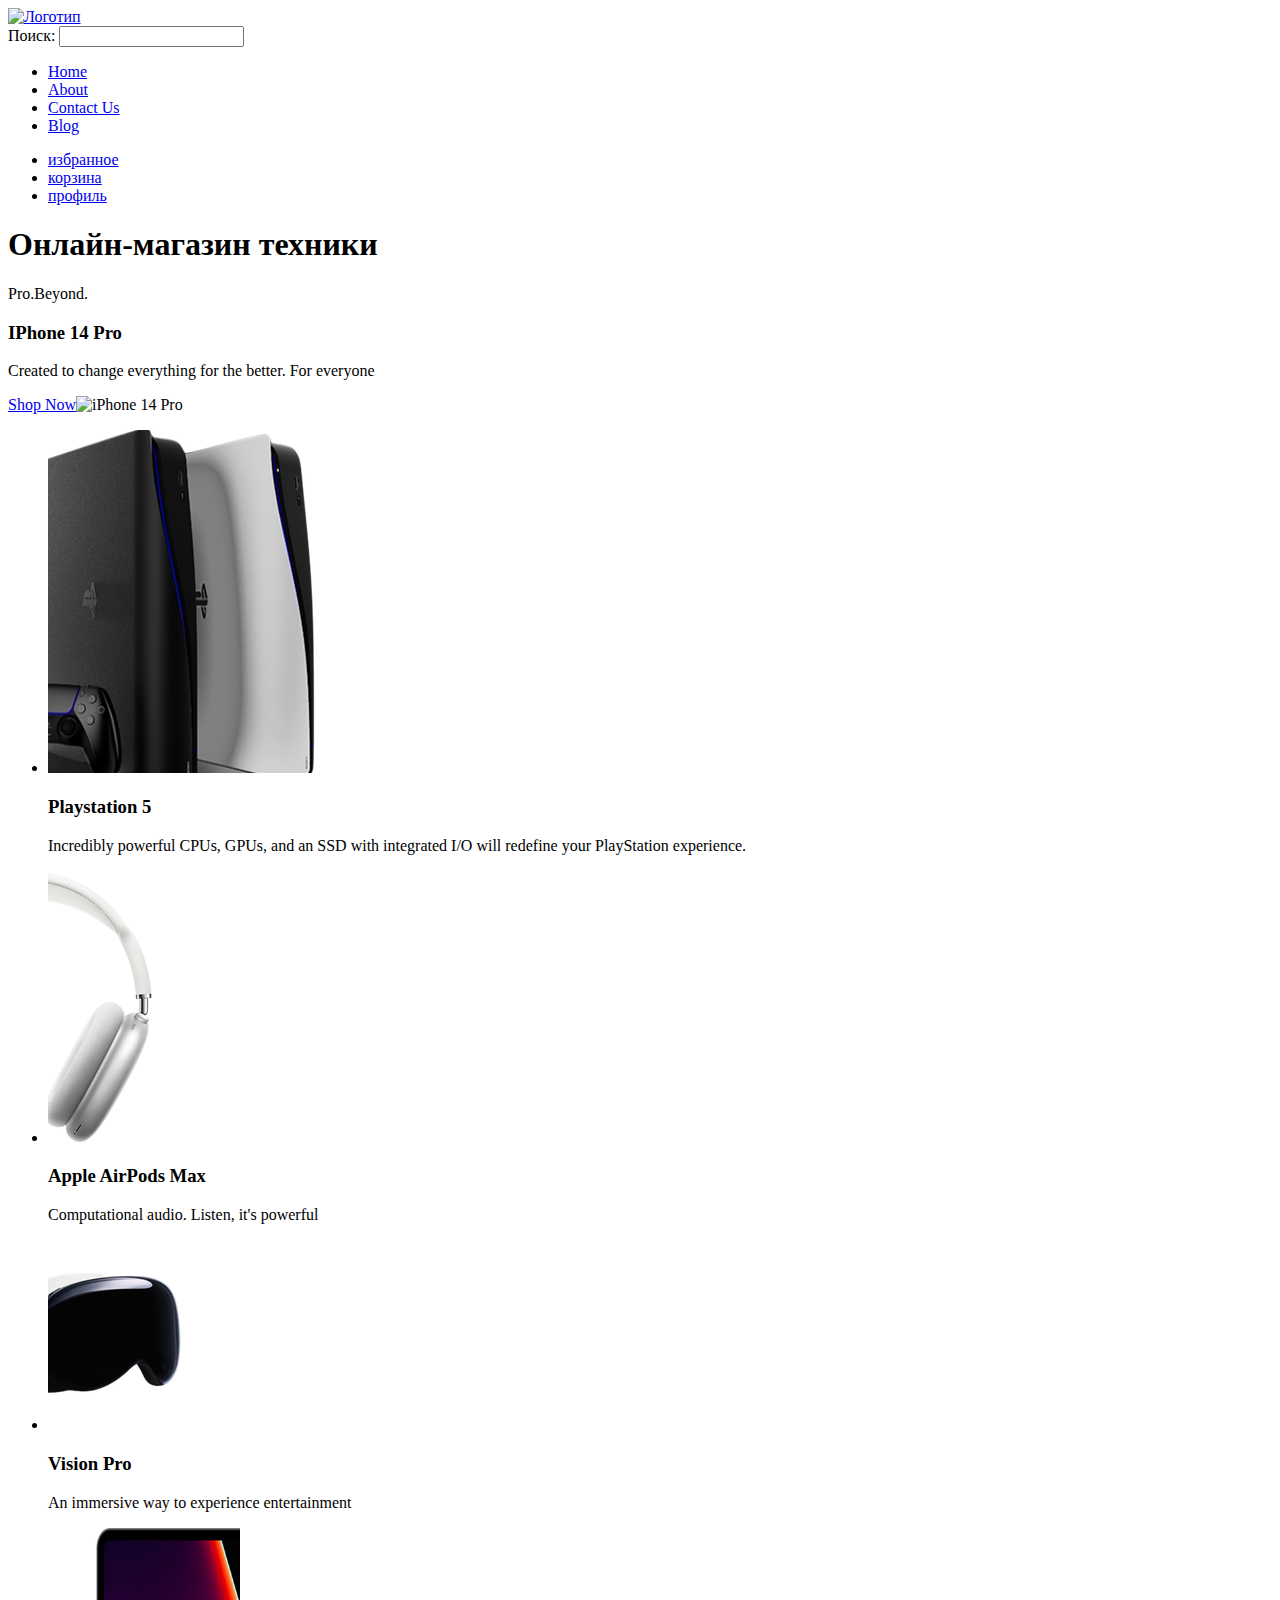
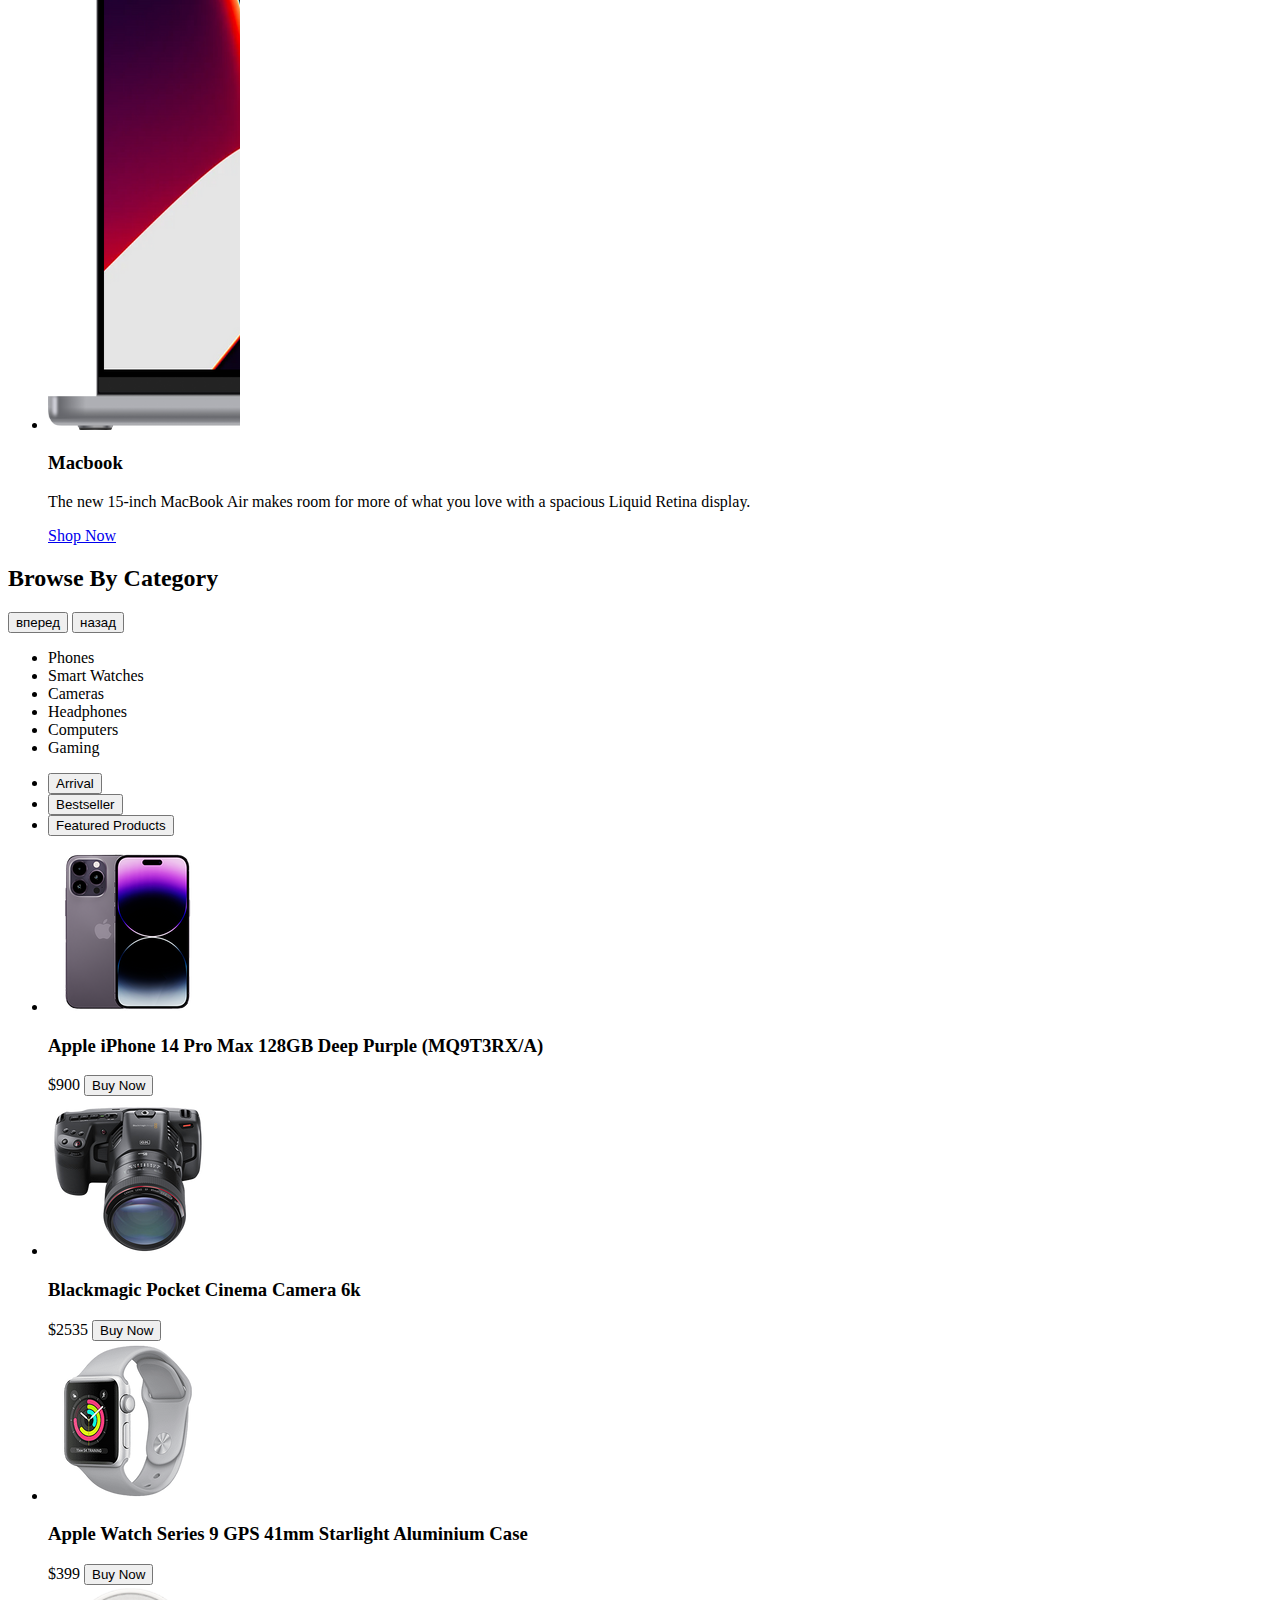
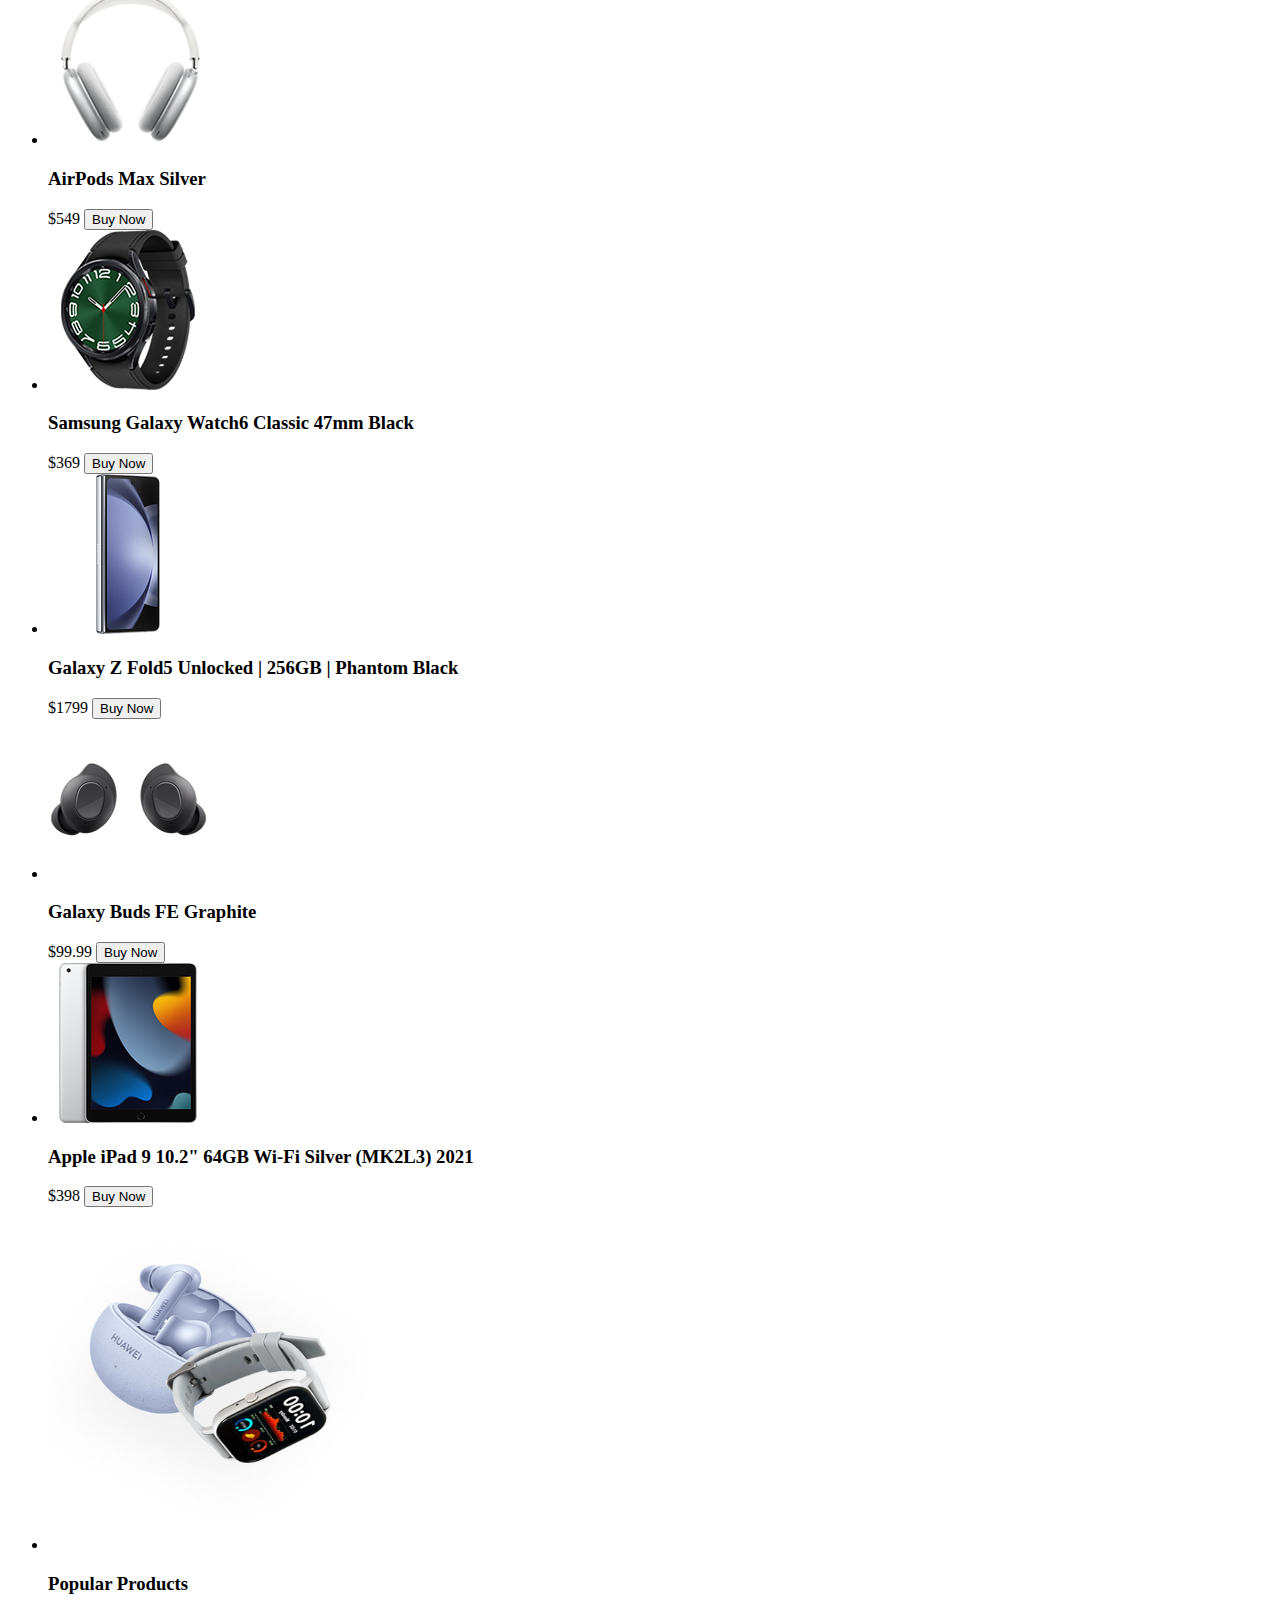
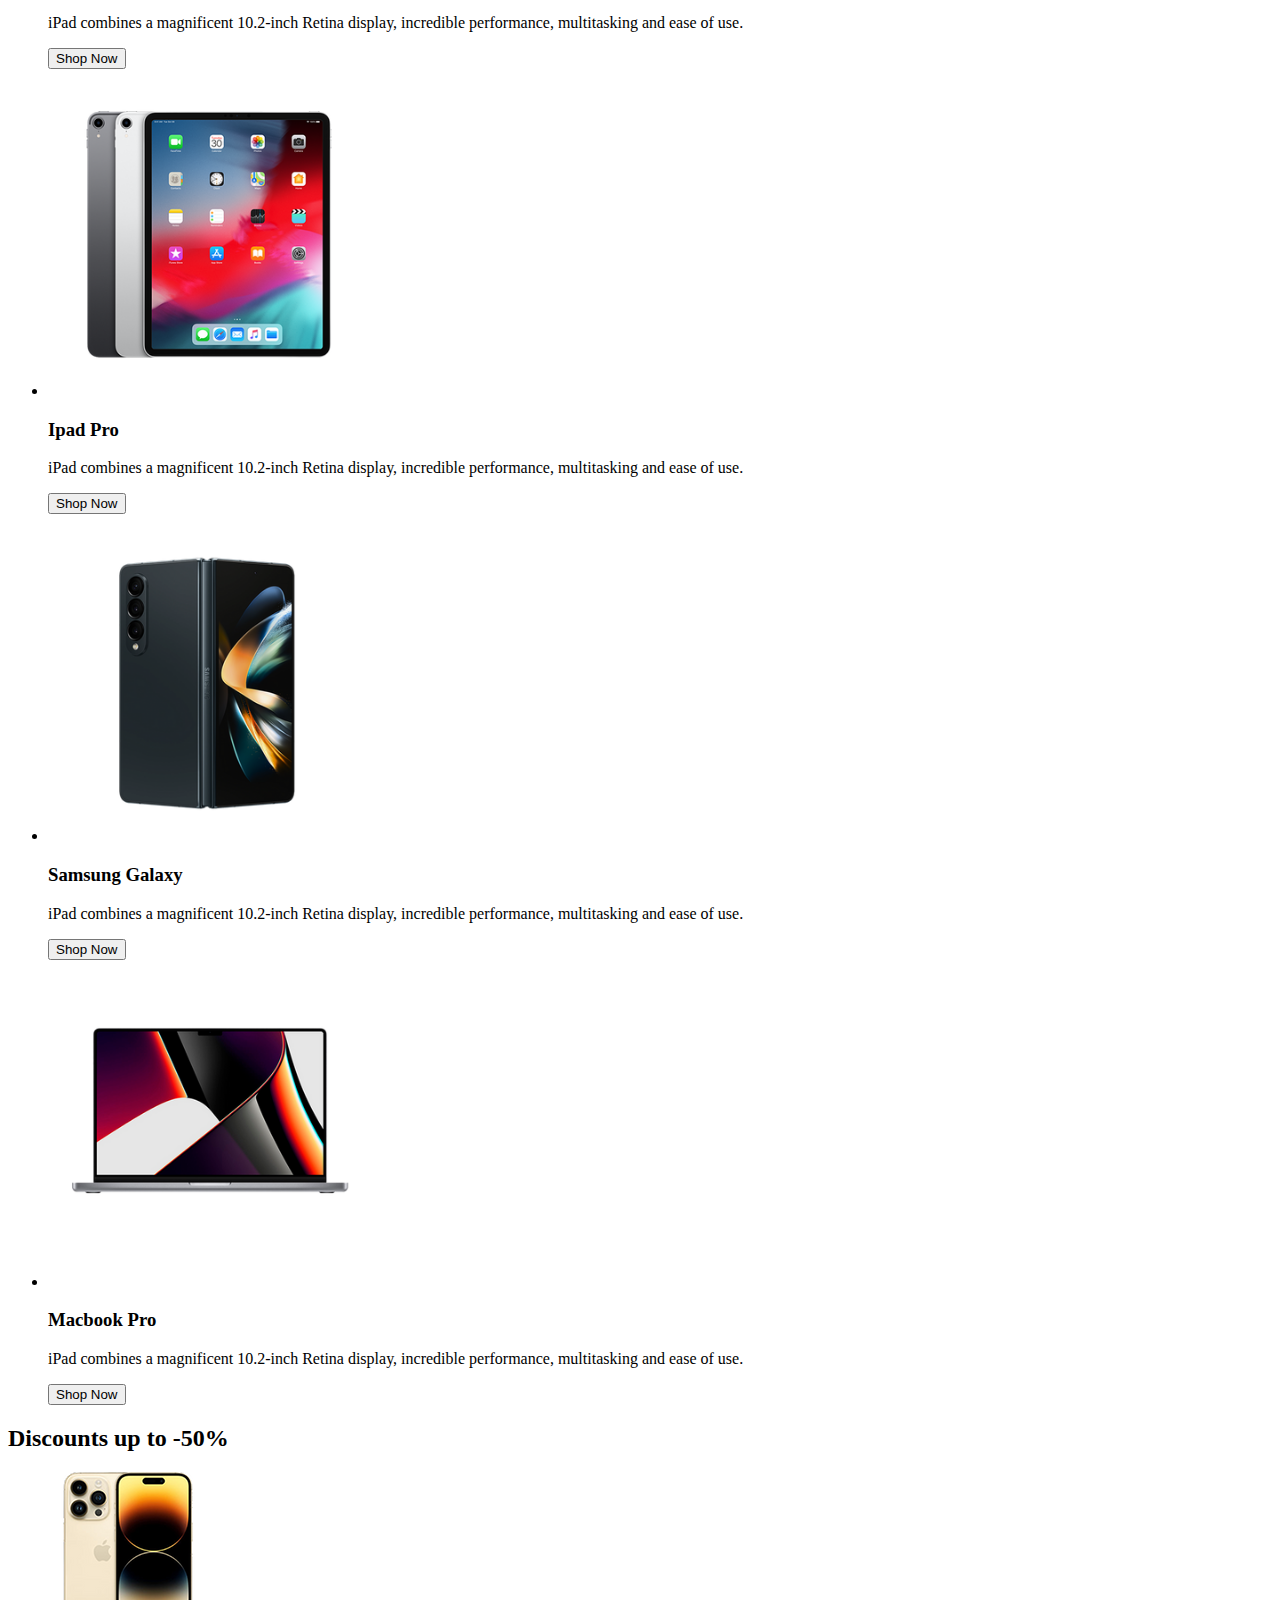
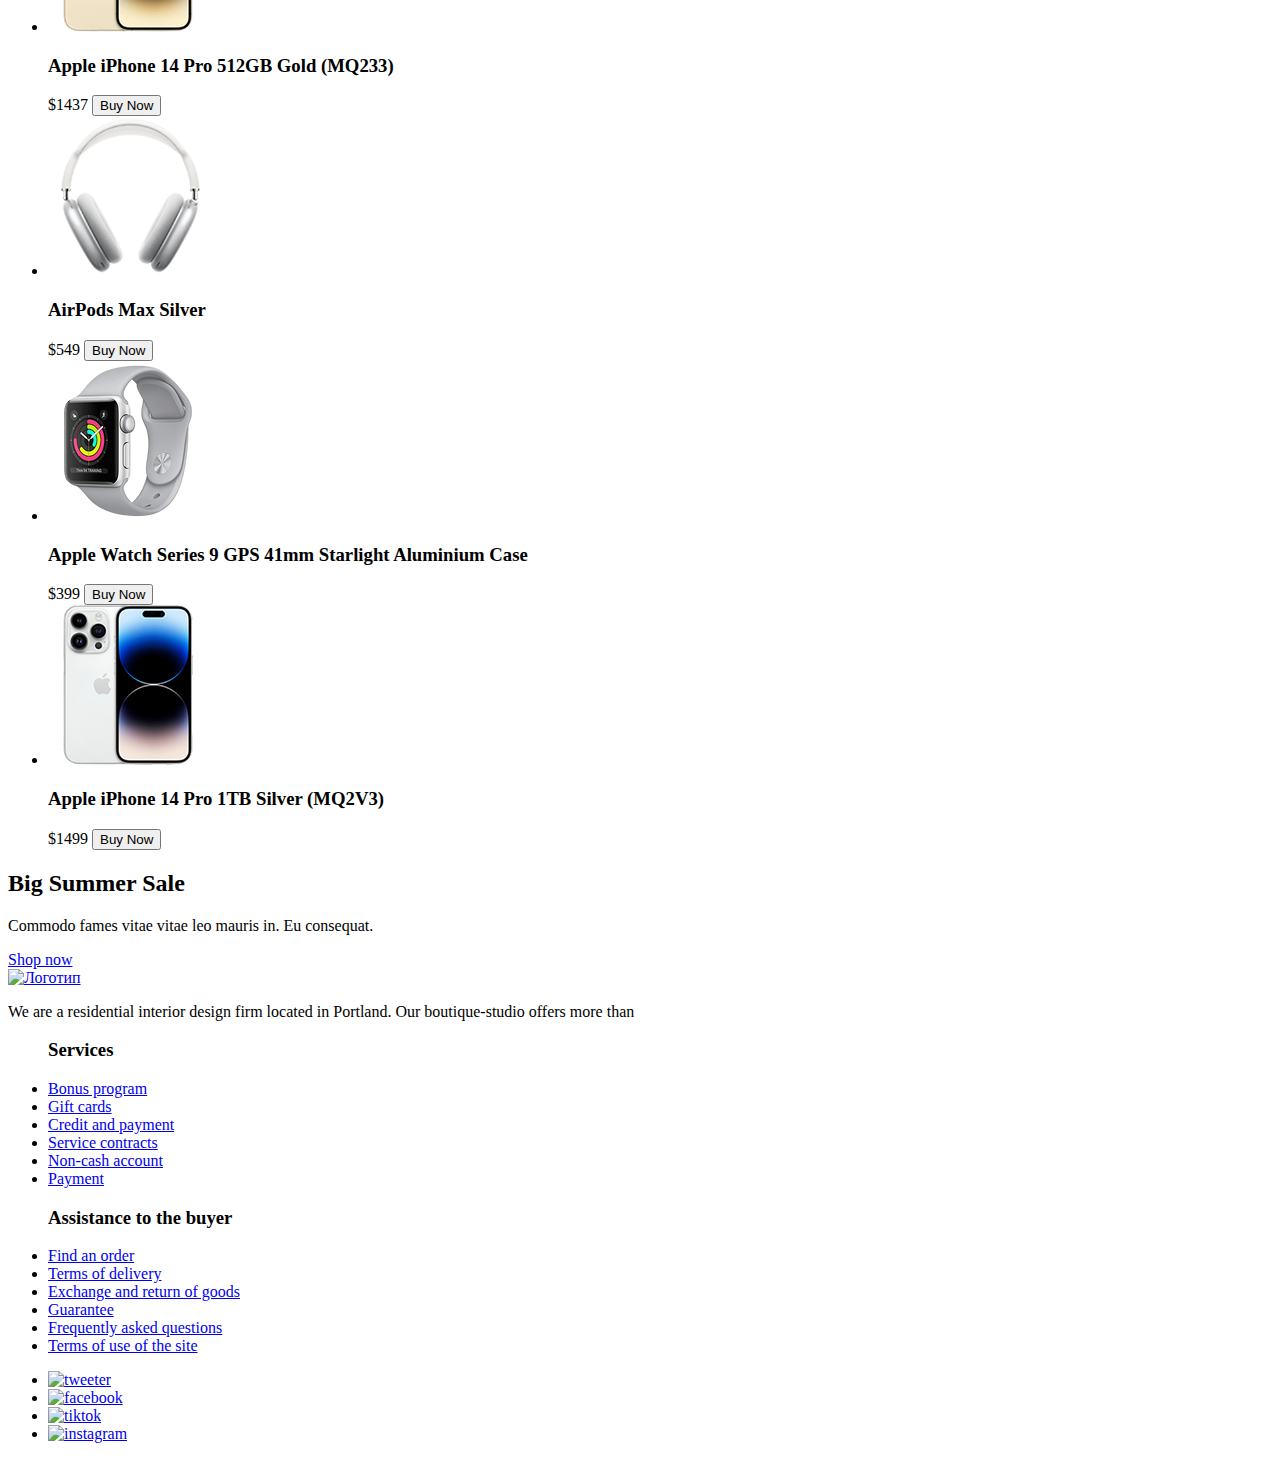
==== commit a39eefbf: "Deploying to gh-pages from @ Artem-Sobolev91/inlife@632278ee63fefd9a27ec4586ae6c871f6910221c 🚀" ====
--- a/2/index.html
+++ b/2/index.html
@@ -1 +1 @@
-<!DOCTYPE html><html class="page" lang="ru"><!-- прописать альт к ссылкам и изображениям --><head><meta charset="UTF-8"><meta name="viewport" content="width=device-width,initial-scale=1"><title>Магазин "CANPRICE"</title><meta name="viewport" content="width=device-width,initial-scale=1"><link rel="stylesheet" href="styles/styles.scss"></head><body class="page__body"><header class="main-header"><a class="main-header__logo-pic" href="index.html"><image src="../source/images/logo-desktop.svg" width="190" height="38" alt="Логотип"></image></a><form><label for="search">Поиск:</label> <input type="text" id="search" name="search"></form><ul class="main-header__main-nav"><li class="main-header__item"><a class="main-header" href="#">Home</a></li><li class="main-header__item"><a class="main-header" href="#">About</a></li><li class="main-header__item"><a class="main-header" href="#">Contact Us</a></li><li class="main-header__item"><a class="main-header" href="#">Blog</a></li></ul><ul class="main-header__main-nav"><li class="main-header__item"><a class="main-header" href="#">избранное</a></li><li class="main-header__item"><a class="main-header" href="#">корзина</a></li><li class="main-header__item"><a class="main-header" href="#">профиль</a></li></ul></header><main class="main-container"><h1>Онлайн-магазин техники</h1><section class="hero"><p class="hero__slogan">Pro.Beyond.</p><h3 class="hero__product-name">IPhone 14 Pro</h3><p class="hero__target">Created to change everything for the better. For everyone</p><a class="hero__button" href="#">Shop Now</a><image src="../source/images/iphone-hero.png" width="190" height="330"></image></section><section class="products-line"><ul class="products-line__list"><li class="products-line__item"><h3 class="products-line__name"><span>Playstation 5</span></h3><p class="products-line__oprions">Incredibly powerful CPUs, GPUs, and an SSD with integrated I/O will redefine your PlayStation experience.</p></li><li class="products-line__item"><h3 class="products-line__name">Apple AirPods <span>Max</span></h3><p class="products-line__oprions">Computational audio. Listen, it's powerful</p></li><li class="products-line__item"><h3 class="products-line__name">Vision <span>Pro</span></h3><p class="products-line__oprions">An immersive way to experience entertainment</p></li><li class="products-line__item"><h3 class="products-line__name">Macbook</h3><p class="products-line__oprions">The new 15‑inch MacBook Air makes room for more of what you love with a spacious Liquid Retina display.</p><a class="products-line__button" href="#">Shop Now</a></li></ul></section><section class="products-category"><h2 class="products-category__tittle">Browse By Category</h2><button class="products-category__button-slider">вперед</button> <button class="products-category__button-slider">назад</button><ul class="products-category__list"><li class="products-category__item">Phones</li><li class="products-category__item">Smart Watches</li><li class="products-category__item">Cameras</li><li class="products-category__item">Headphones</li><li class="products-category__item">Computers</li><li class="products-category__item">Gaming</li></ul></section><section class="products-offers"><ul class="products-offers__buttons-list"><li class="products-offers__buttons-item"><button class="products-offers__button">Arrival</button></li><li class="products-offers__button"><button class="products-offers__button">Bestseller</button></li><li class="products-offers__button"><button class="products-offers__button">Featured Products</button></li></ul><ul class="products-offers__list"><li class="products-offers__item"><span class="products-offers__favorite"></span><image class="products-offers__image" href="#"></image><h3 class="products-offers__name">Apple iPhone 14 Pro Max 128GB Deep Purple (MQ9T3RX/A)</h3><span class="products-offers__price">$900</span> <button class="products-offers__buy">Buy Now</button></li><li class="products-offers__item"><span class="products-offers__favorite"></span><image class="products-offers__image" href="#"></image><h3 class="products-offers__name">Blackmagic Pocket Cinema Camera 6k</h3><span class="products-offers__price">$2535</span> <button class="products-offers__buy">Buy Now</button></li><li class="products-offers__item"><span class="products-offers__favorite"></span><image class="products-offers__image" href="#"></image><h3 class="products-offers__name">Apple Watch Series 9 GPS 41mm Starlight Aluminium Case</h3><span class="products-offers__price">$399</span> <button class="products-offers__buy">Buy Now</button></li></ul></section><section class="banners"><ul class="banners__list"><li class="banners__item"><image class="banners__img" src="#"></image><h3 class="banners__tittle">Popular Products</h3><p class="banners__text">iPad combines a magnificent 10.2-inch Retina display, incredible performance, multitasking and ease of use.</p><button class="banners__buttons">Shop Now</button></li><li class="banners__item"><image class="banners__img" src="#"></image><h3 class="banners__tittle">Ipad Pro</h3><p class="banners__text">iPad combines a magnificent 10.2-inch Retina display, incredible performance, multitasking and ease of use.</p><button class="banners__buttons">Shop Now</button></li><li class="banners__item"><image class="banners__img" src="#"></image><h3 class="banners__tittle">Samsung Galaxy</h3><p class="banners__text">iPad combines a magnificent 10.2-inch Retina display, incredible performance, multitasking and ease of use.</p><button class="banners__buttons">Shop Now</button></li><li class="banners__item"><image class="banners__img" src="#"></image><h3 class="banners__tittle">Macbook Pro</h3><p class="banners__text">iPad combines a magnificent 10.2-inch Retina display, incredible performance, multitasking and ease of use.</p><button class="banners__buttons">Shop Now</button></li></ul></section><section class="discount-products"><h2 class="discount-products__tittle">Discounts up to -50%</h2><ul class="discount-products__list"><li class="discount-products__item"><image class="discount-products__img" src="#"></image><h3 class="discount-products__tittle">Apple iPhone 14 Pro 512GB Gold (MQ233)</h3><span class="discount-products__text">$1437</span> <button class="discount-products__buttons">Buy Now</button></li><li class="discount-products__item"><image class="discount-products__img" src="#"></image><h3 class="discount-products__tittle">AirPods Max Silver</h3><span class="discount-products__text">$549 </span><button class="discount-products__buttons">Buy Now</button></li><li class="discount-products__item"><image class="discount-products__img" src="#"></image><h3 class="discount-products__tittle">Apple Watch Series 9 GPS 41mm Starlight Aluminium Case</h3><span class="discount-products__text">$399</span> <button class="discount-products__buttons">Buy Now</button></li><li class="discount-products__item"><image class="discount-products__img" src="#"></image><h3 class="discount-products__tittle">Apple iPhone 14 Pro 1TB Gold (MQ2V3)</h3><span class="discount-products__text">$1499</span> <button class="discount-products__buttons">Buy Now</button></li></ul></section><section class="banner-sale"><h2 class="banner-sale__tittle">Big Summer Sale</h2><p class="banner-sale__text">Commodo fames vitae vitae leo mauris in. Eu consequat.</p><a class="banner-sale__link" href="#">Shop now</a></section></main><footer class="main-footer"><a class="main-footer__logo-pic" href="index.html"><image src="../source/images/logo-desktop.svg" width="190" height="38" alt="Логотип"></image></a><p class="main-footer__text">We are a residential interior design firm located in Portland. Our boutique-studio offers more than</p><ul class="main-footer__services-list"><h3>Services</h3><li class="main-footer__services-item"><a class="main-footer__services-link" href="#">Bonus program</a></li><li class="main-footer__services-item"><a class="main-footer__services-link" href="#">Gift cards</a></li><li class="main-footer__services-item"><a class="main-footer__services-link" href="#">Credit and payment</a></li><li class="main-footer__services-item"><a class="main-footer__services-link" href="#">Service contracts</a></li><li class="main-footer__services-item"><a class="main-footer__services-link" href="#">Non-cash account</a></li><li class="main-footer__services-item"><a class="main-footer__services-link" href="#">Payment</a></li></ul><ul class="main-footer__services-list"><h3>Assistance to the buyer</h3><li class="main-footer__services-item"><a class="main-footer__services-link" href="#">Find an order</a></li><li class="main-footer__services-item"><a class="main-footer__services-link" href="#">Terms of delivery</a></li><li class="main-footer__services-item"><a class="main-footer__services-link" href="#">Exchange and return of goods</a></li><li class="main-footer__services-item"><a class="main-footer__services-link" href="#">Guarantee</a></li><li class="main-footer__services-item"><a class="main-footer__services-link" href="#">Frequently asked questions</a></li><li class="main-footer__services-item"><a class="main-footer__services-link" href="#">Terms of use of the site</a></li></ul><ul class="main-footer__social-list"><li class="main-footer__social-item"><a href="#" class="main-footer__social-link"><image src="#" class="main-footer__social-img" alt="tweeter"></image></a></li><li class="main-footer__social-item"><a href="#" class="main-footer__social-link"><image src="#" class="main-footer__social-img" alt="facebook"></image></a></li><li class="main-footer__social-item"><a href="#" class="main-footer__social-link"><image src="#" class="main-footer__social-img" alt="tiktok"></image></a></li><li class="main-footer__social-item"><a href="#" class="main-footer__social-link"><image src="#" class="main-footer__social-img" alt="instagram"></image></a></li></ul></footer></body></html>+<!DOCTYPE html><html class="page" lang="ru"><!-- прописать альт к ссылкам и изображениям --><head><meta charset="UTF-8"><meta name="viewport" content="width=device-width,initial-scale=1"><title>Магазин "CANPRICE"</title><meta name="viewport" content="width=device-width,initial-scale=1"><link rel="stylesheet" href="styles/styles.scss"></head><body class="page__body"><header class="main-header"><a class="main-header__logo-pic" href="index.html"><image src="#" width="190" height="38" alt="Логотип"></image></a><form><label for="search">Поиск:</label> <input type="text" id="search" name="search"></form><ul class="main-header__main-nav"><li class="main-header__item"><a class="main-header" href="#">Home</a></li><li class="main-header__item"><a class="main-header" href="#">About</a></li><li class="main-header__item"><a class="main-header" href="#">Contact Us</a></li><li class="main-header__item"><a class="main-header" href="#">Blog</a></li></ul><ul class="main-header__main-nav"><li class="main-header__item"><a class="main-header" href="#">избранное</a></li><li class="main-header__item"><a class="main-header" href="#">корзина</a></li><li class="main-header__item"><a class="main-header" href="#">профиль</a></li></ul></header><main class="main-container"><h1>Онлайн-магазин техники</h1><section class="hero"><p class="hero__slogan">Pro.Beyond.</p><h3 class="hero__product-name">IPhone 14 Pro</h3><p class="hero__target">Created to change everything for the better. For everyone</p><a class="hero__button" href="#">Shop Now</a><picture><img src="images/hero-iphone-desktop@1x.png" srcset="images/hero-iphone-desktop@2x.png 2x" width="406" height="632" alt="iPhone 14 Pro"></picture></section><section class="products-line"><ul class="products-line__list"><li class="products-line__item"><picture><img src="images/smallBanners-playstation-desktop@1x.png" srcset="images/smallBanners-playstation-desktop@2x.png 2x" width="360" height="343" alt="Playstation 5"></picture><h3 class="products-line__name"><span>Playstation 5</span></h3><p class="products-line__oprions">Incredibly powerful CPUs, GPUs, and an SSD with integrated I/O will redefine your PlayStation experience.</p></li><li class="products-line__item"><picture><img src="images/smallBanners-airpodsmax-desktop@1x.png" srcset="images/smallBanners-airpodsmax-desktop@2x.png 2x" width="104" height="272" alt="Apple AirPods"></picture><h3 class="products-line__name">Apple AirPods <span>Max</span></h3><p class="products-line__oprions">Computational audio. Listen, it's powerful</p></li><li class="products-line__item"><picture><img src="images/smallBanners-appleVision-desktop@1x.png" srcset="images/smallBanners-appleVision-desktop@2x.png 2x" width="136" height="190" alt="Vision Pro"></picture><h3 class="products-line__name">Vision <span>Pro</span></h3><p class="products-line__oprions">An immersive way to experience entertainment</p></li><li class="products-line__item"><picture><img src="images/smallBanners-macbookPro14-dessktop@1x.png" srcset="images/smallBanners-macbookPro14-dessktop@2x.png 2x" width="192" height="502" alt="Macbook"></picture><h3 class="products-line__name">Macbook</h3><p class="products-line__oprions">The new 15‑inch MacBook Air makes room for more of what you love with a spacious Liquid Retina display.</p><a class="products-line__button" href="#">Shop Now</a></li></ul></section><section class="products-category"><h2 class="products-category__tittle">Browse By Category</h2><button class="products-category__button-slider">вперед</button> <button class="products-category__button-slider">назад</button><ul class="products-category__list"><li class="products-category__item">Phones</li><li class="products-category__item">Smart Watches</li><li class="products-category__item">Cameras</li><li class="products-category__item">Headphones</li><li class="products-category__item">Computers</li><li class="products-category__item">Gaming</li></ul></section><section class="products-offers"><ul class="products-offers__buttons-list"><li class="products-offers__buttons-item"><button class="products-offers__button">Arrival</button></li><li class="products-offers__button"><button class="products-offers__button">Bestseller</button></li><li class="products-offers__button"><button class="products-offers__button">Featured Products</button></li></ul><ul class="products-offers__list"><li class="products-offers__item"><span class="products-offers__favorite"></span><picture><img src="images/products-iphone14pro-desktop@1x.png" srcset="images/products-iphone14pro-desktop@2x.png 2x" width="160" height="160" alt="iPhone 14 Pro Max"></picture><h3 class="products-offers__name">Apple iPhone 14 Pro Max 128GB Deep Purple (MQ9T3RX/A)</h3><span class="products-offers__price">$900</span> <button class="products-offers__buy">Buy Now</button></li><li class="products-offers__item"><span class="products-offers__favorite"></span><picture><img src="images/products-camera-desktop@1x.png" srcset="images/products-camera-desktop@2x.png 2x" width="160" height="160" alt="Blackmagic Pocket Cinema Camera 6k"></picture><h3 class="products-offers__name">Blackmagic Pocket Cinema Camera 6k</h3><span class="products-offers__price">$2535</span> <button class="products-offers__buy">Buy Now</button></li><li class="products-offers__item"><span class="products-offers__favorite"></span><picture><img src="images/products-applwatch-desktop@1x.png" srcset="images/products-applwatch-desktop@2x.png 2x" width="160" height="160" alt="Apple Watch"></picture><h3 class="products-offers__name">Apple Watch Series 9 GPS 41mm Starlight Aluminium Case</h3><span class="products-offers__price">$399</span> <button class="products-offers__buy">Buy Now</button></li><li class="products-offers__item"><span class="products-offers__favorite"></span><picture><img src="images/products-airpods-desktop@1x.png" srcset="images/products-airpods-desktop@2x.png 2x" width="160" height="160" alt="AirPods"></picture><h3 class="products-offers__name">AirPods Max Silver</h3><span class="products-offers__price">$549</span> <button class="products-offers__buy">Buy Now</button></li><li class="products-offers__item"><span class="products-offers__favorite"></span><picture><img src="images/products-galaxywatch-desktop@1x.png" srcset="images/products-galaxywatch-desktop@2x.png 2x" width="160" height="160" alt="Samsung Galaxy Watch"></picture><h3 class="products-offers__name">Samsung Galaxy Watch6 Classic 47mm Black</h3><span class="products-offers__price">$369</span> <button class="products-offers__buy">Buy Now</button></li><li class="products-offers__item"><span class="products-offers__favorite"></span><picture><img src="images/products-galaxyz-desktop@1x.png" srcset="images/products-galaxyz-desktop@2x.png 2x" width="160" height="160" alt="Galaxy Z"></picture><h3 class="products-offers__name">Galaxy Z Fold5 Unlocked | 256GB | Phantom Black</h3><span class="products-offers__price">$1799</span> <button class="products-offers__buy">Buy Now</button></li><li class="products-offers__item"><span class="products-offers__favorite"></span><picture><img src="images/products-galaxybuds-desktop@1x.png" srcset="images/products-galaxybuds-desktop@2x.png 2x" width="160" height="160" alt="Galaxy Buds"></picture><h3 class="products-offers__name">Galaxy Buds FE Graphite</h3><span class="products-offers__price">$99.99</span> <button class="products-offers__buy">Buy Now</button></li><li class="products-offers__item"><span class="products-offers__favorite"></span><picture><img src="images/products-appleipad-desktop@1x.png" srcset="images/products-appleipad-desktop@1x.png 2x" width="160" height="160" alt="Apple iPad"></picture><h3 class="products-offers__name">Apple iPad 9 10.2" 64GB Wi-Fi Silver (MK2L3) 2021</h3><span class="products-offers__price">$398</span> <button class="products-offers__buy">Buy Now</button></li></ul></section><section class="banners"><ul class="banners__list"><li class="banners__item"><picture><img src="images/banners-popularproducts-desktop@1x.png" srcset="images/banners-popularproducts-desktop@2x.png 2x" width="320" height="327" alt="Image prodducts"></picture><h3 class="banners__tittle">Popular Products</h3><p class="banners__text">iPad combines a magnificent 10.2-inch Retina display, incredible performance, multitasking and ease of use.</p><button class="banners__buttons">Shop Now</button></li><li class="banners__item"><picture><img src="images/banners-ipadpro-desktop@1x.png" srcset="images/banners-ipadpro-desktop@2x.png 2x" width="320" height="327" alt="Ipad Pro"></picture><h3 class="banners__tittle">Ipad Pro</h3><p class="banners__text">iPad combines a magnificent 10.2-inch Retina display, incredible performance, multitasking and ease of use.</p><button class="banners__buttons">Shop Now</button></li><li class="banners__item"><picture><img src="images/banners-galaxy-desktop@1x.png" srcset="images/banners-galaxy-desktop@2x.png 2x" width="320" height="327" alt="Samsung Galaxy"></picture><h3 class="banners__tittle">Samsung Galaxy</h3><p class="banners__text">iPad combines a magnificent 10.2-inch Retina display, incredible performance, multitasking and ease of use.</p><button class="banners__buttons">Shop Now</button></li><li class="banners__item"><picture><img src="images/banners-macbook-desktop@1x.png" srcset="images/banners-macbook-desktop@2x.png 2x" width="320" height="327" alt="Macbook Pro"></picture><h3 class="banners__tittle">Macbook Pro</h3><p class="banners__text">iPad combines a magnificent 10.2-inch Retina display, incredible performance, multitasking and ease of use.</p><button class="banners__buttons">Shop Now</button></li></ul></section><section class="discount-products"><h2 class="discount-products__tittle">Discounts up to -50%</h2><ul class="discount-products__list"><li class="discount-products__item"><picture><img src="images/discount-iphone14progold-desktop@1x.png" srcset="images/discount-iphone14progold-desktop@2x.png 2x" width="160" height="160" alt="Apple iPhone"></picture><h3 class="discount-products__tittle">Apple iPhone 14 Pro 512GB Gold (MQ233)</h3><span class="discount-products__text">$1437</span> <button class="discount-products__buttons">Buy Now</button></li><li class="discount-products__item"><picture><img src="images/discount-airpods-desktop@1x.png" srcset="images/discount-airpods-desktop@2x.png 2x" width="160" height="160" alt="AirPods"></picture><h3 class="discount-products__tittle">AirPods Max Silver</h3><span class="discount-products__text">$549 </span><button class="discount-products__buttons">Buy Now</button></li><li class="discount-products__item"><picture><img src="images/discount-applewatch-desktop@1x.png" srcset="images/discount-applewatch-desktop@2x.png 2x" width="160" height="160" alt="Apple Watch"></picture><h3 class="discount-products__tittle">Apple Watch Series 9 GPS 41mm Starlight Aluminium Case</h3><span class="discount-products__text">$399</span> <button class="discount-products__buttons">Buy Now</button></li><li class="discount-products__item"><picture><img src="images/discount-iphone14pro-desktop@1x.png" srcset="images/discount-iphone14pro-desktop@2x.png 2x" width="160" height="160" alt="Apple Watch"></picture><h3 class="discount-products__tittle">Apple iPhone 14 Pro 1TB Silver (MQ2V3)</h3><span class="discount-products__text">$1499</span> <button class="discount-products__buttons">Buy Now</button></li></ul></section><section class="banner-sale"><h2 class="banner-sale__tittle">Big Summer Sale</h2><p class="banner-sale__text">Commodo fames vitae vitae leo mauris in. Eu consequat.</p><a class="banner-sale__link" href="#">Shop now</a></section></main><footer class="main-footer"><a class="main-footer__logo-pic" href="index.html"><image src="../source/images/logo-desktop.svg" width="190" height="38" alt="Логотип"></image></a><p class="main-footer__text">We are a residential interior design firm located in Portland. Our boutique-studio offers more than</p><ul class="main-footer__services-list"><h3>Services</h3><li class="main-footer__services-item"><a class="main-footer__services-link" href="#">Bonus program</a></li><li class="main-footer__services-item"><a class="main-footer__services-link" href="#">Gift cards</a></li><li class="main-footer__services-item"><a class="main-footer__services-link" href="#">Credit and payment</a></li><li class="main-footer__services-item"><a class="main-footer__services-link" href="#">Service contracts</a></li><li class="main-footer__services-item"><a class="main-footer__services-link" href="#">Non-cash account</a></li><li class="main-footer__services-item"><a class="main-footer__services-link" href="#">Payment</a></li></ul><ul class="main-footer__services-list"><h3>Assistance to the buyer</h3><li class="main-footer__services-item"><a class="main-footer__services-link" href="#">Find an order</a></li><li class="main-footer__services-item"><a class="main-footer__services-link" href="#">Terms of delivery</a></li><li class="main-footer__services-item"><a class="main-footer__services-link" href="#">Exchange and return of goods</a></li><li class="main-footer__services-item"><a class="main-footer__services-link" href="#">Guarantee</a></li><li class="main-footer__services-item"><a class="main-footer__services-link" href="#">Frequently asked questions</a></li><li class="main-footer__services-item"><a class="main-footer__services-link" href="#">Terms of use of the site</a></li></ul><ul class="main-footer__social-list"><li class="main-footer__social-item"><a href="#" class="main-footer__social-link"><image src="#" class="main-footer__social-img" alt="tweeter"></image></a></li><li class="main-footer__social-item"><a href="#" class="main-footer__social-link"><image src="#" class="main-footer__social-img" alt="facebook"></image></a></li><li class="main-footer__social-item"><a href="#" class="main-footer__social-link"><image src="#" class="main-footer__social-img" alt="tiktok"></image></a></li><li class="main-footer__social-item"><a href="#" class="main-footer__social-link"><image src="#" class="main-footer__social-img" alt="instagram"></image></a></li></ul></footer></body></html>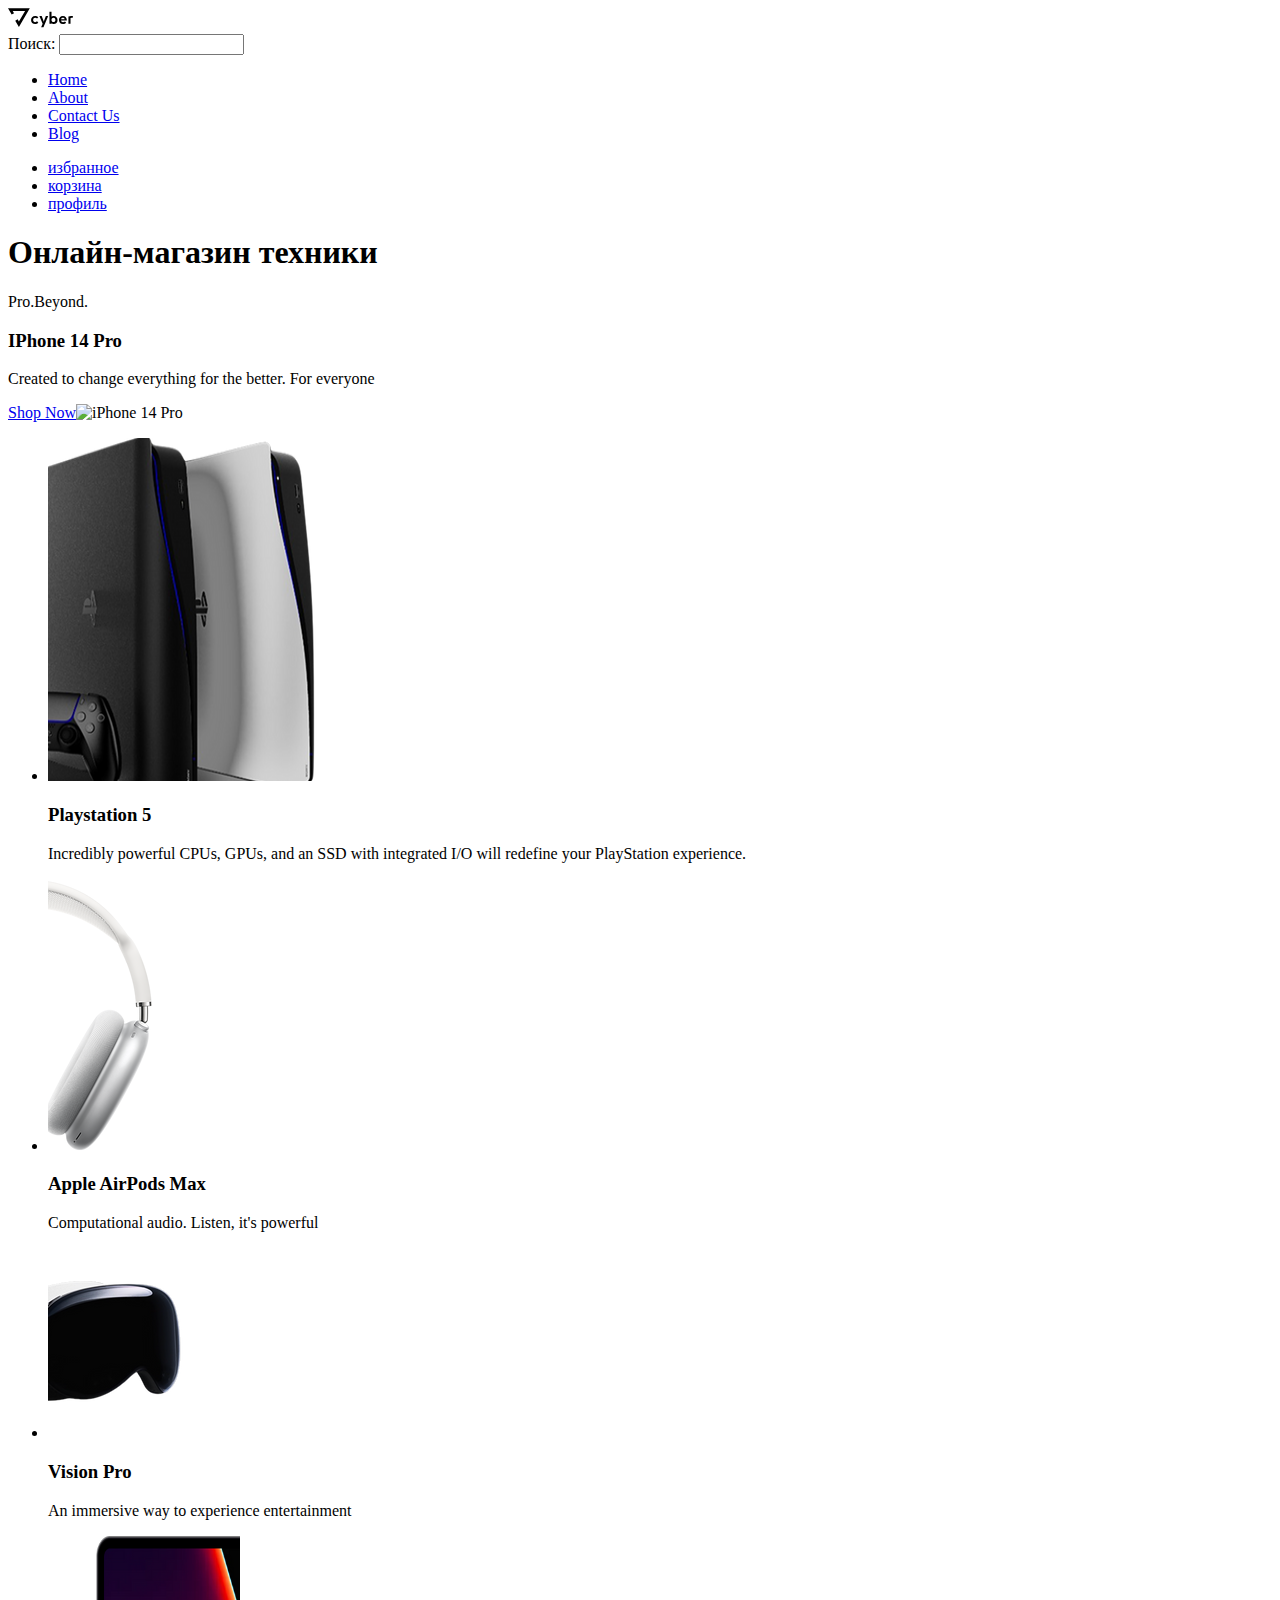
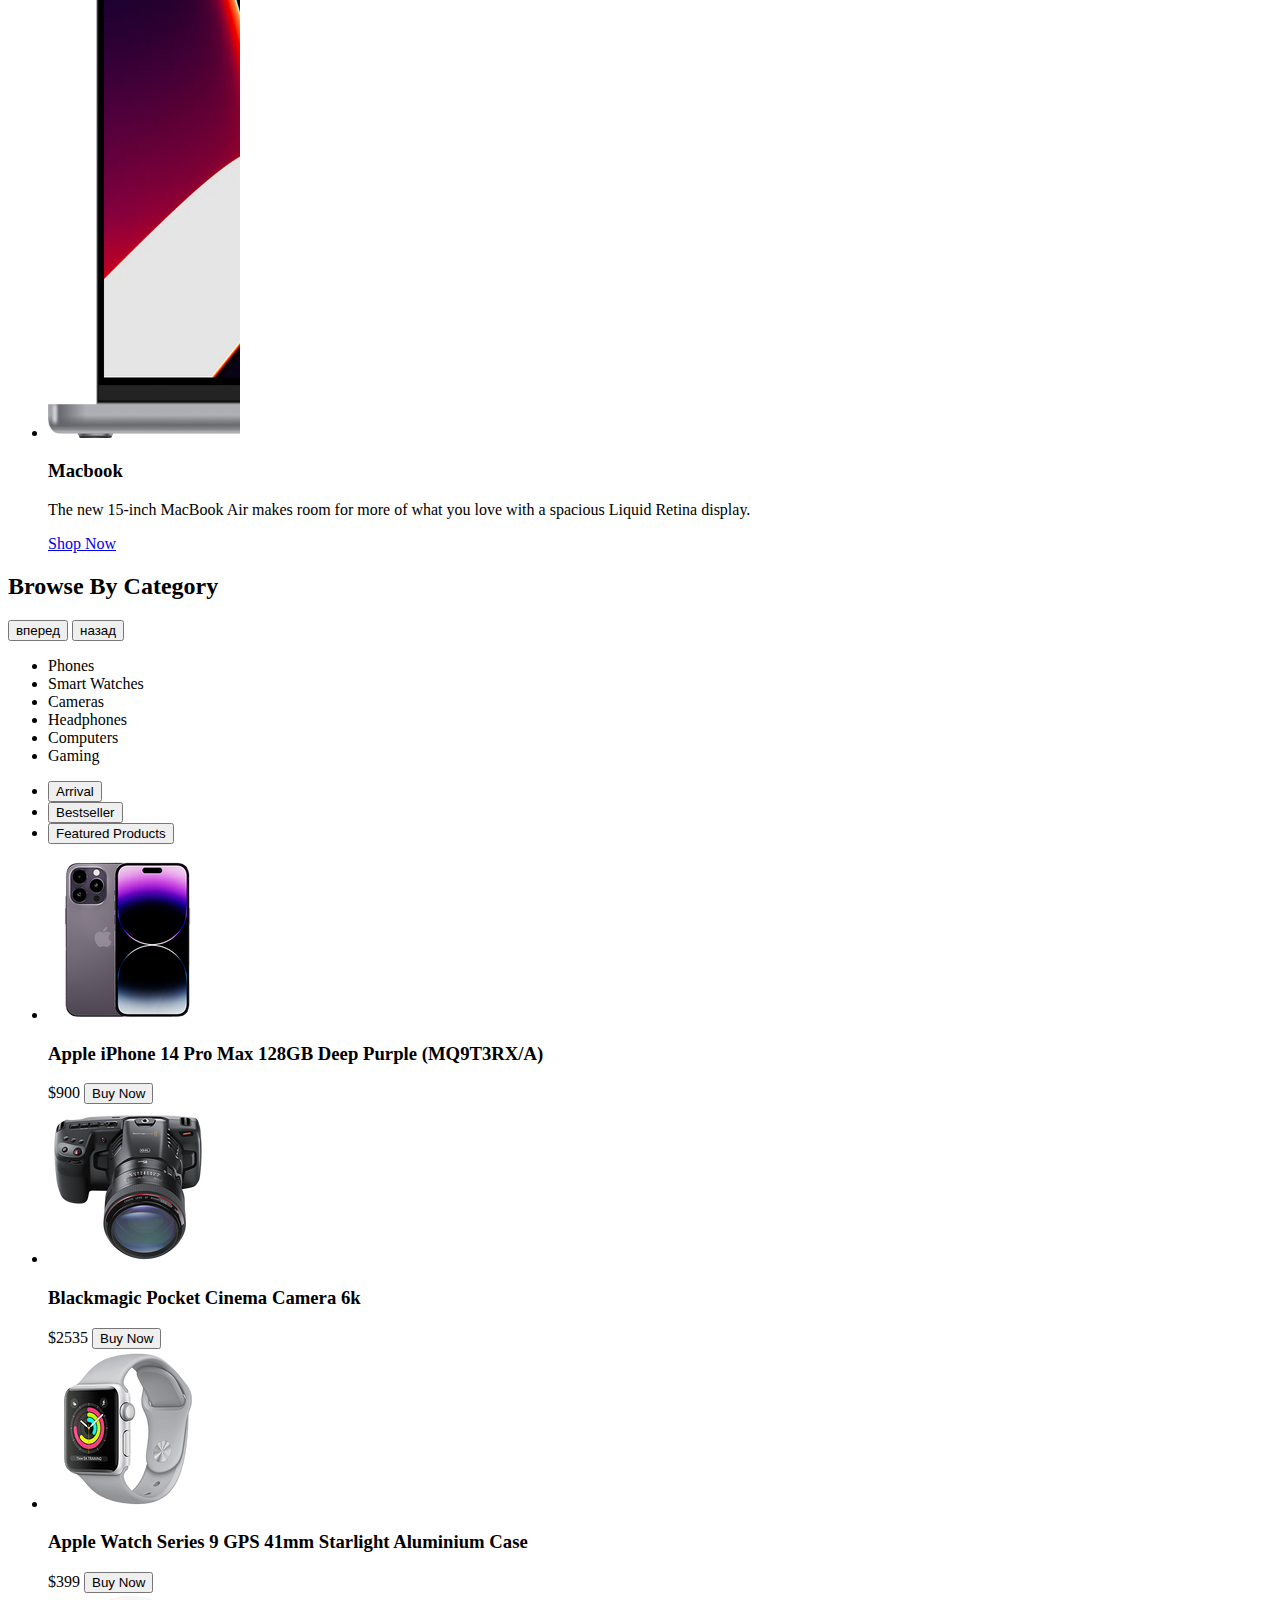
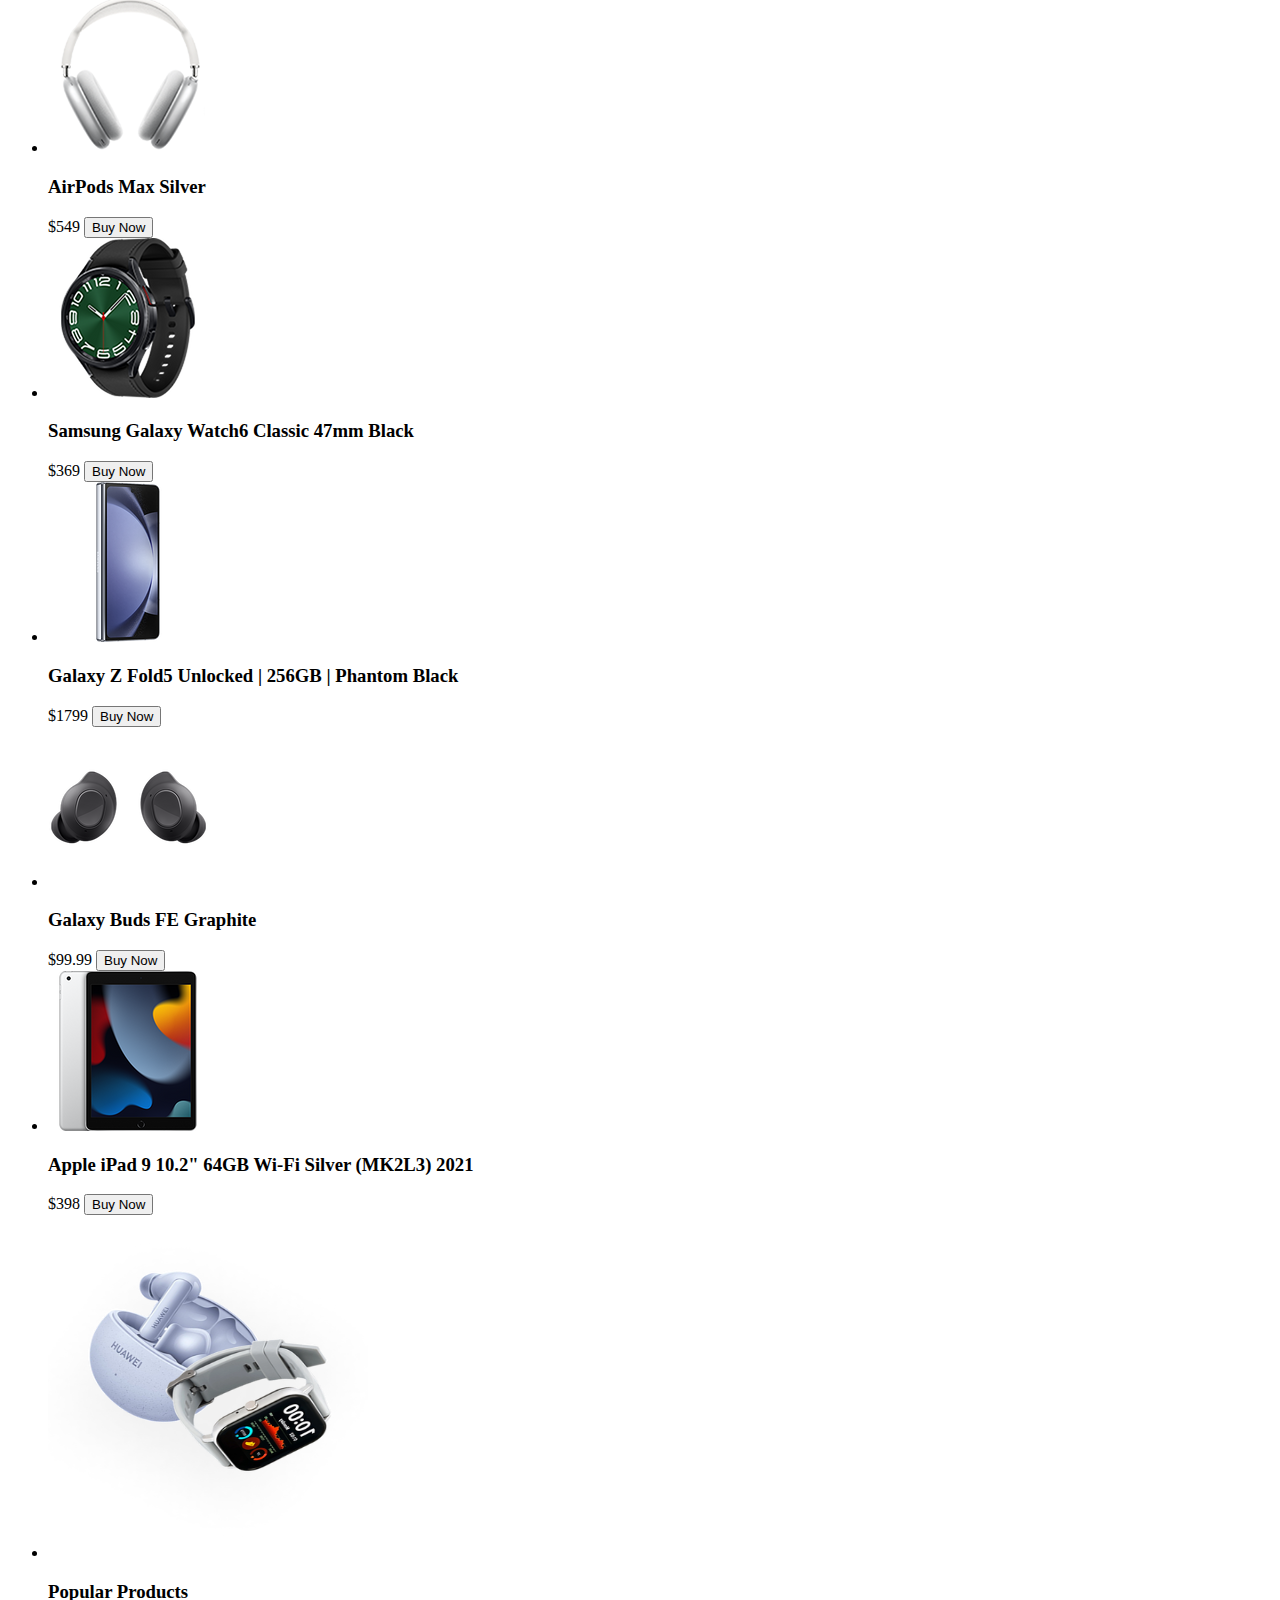
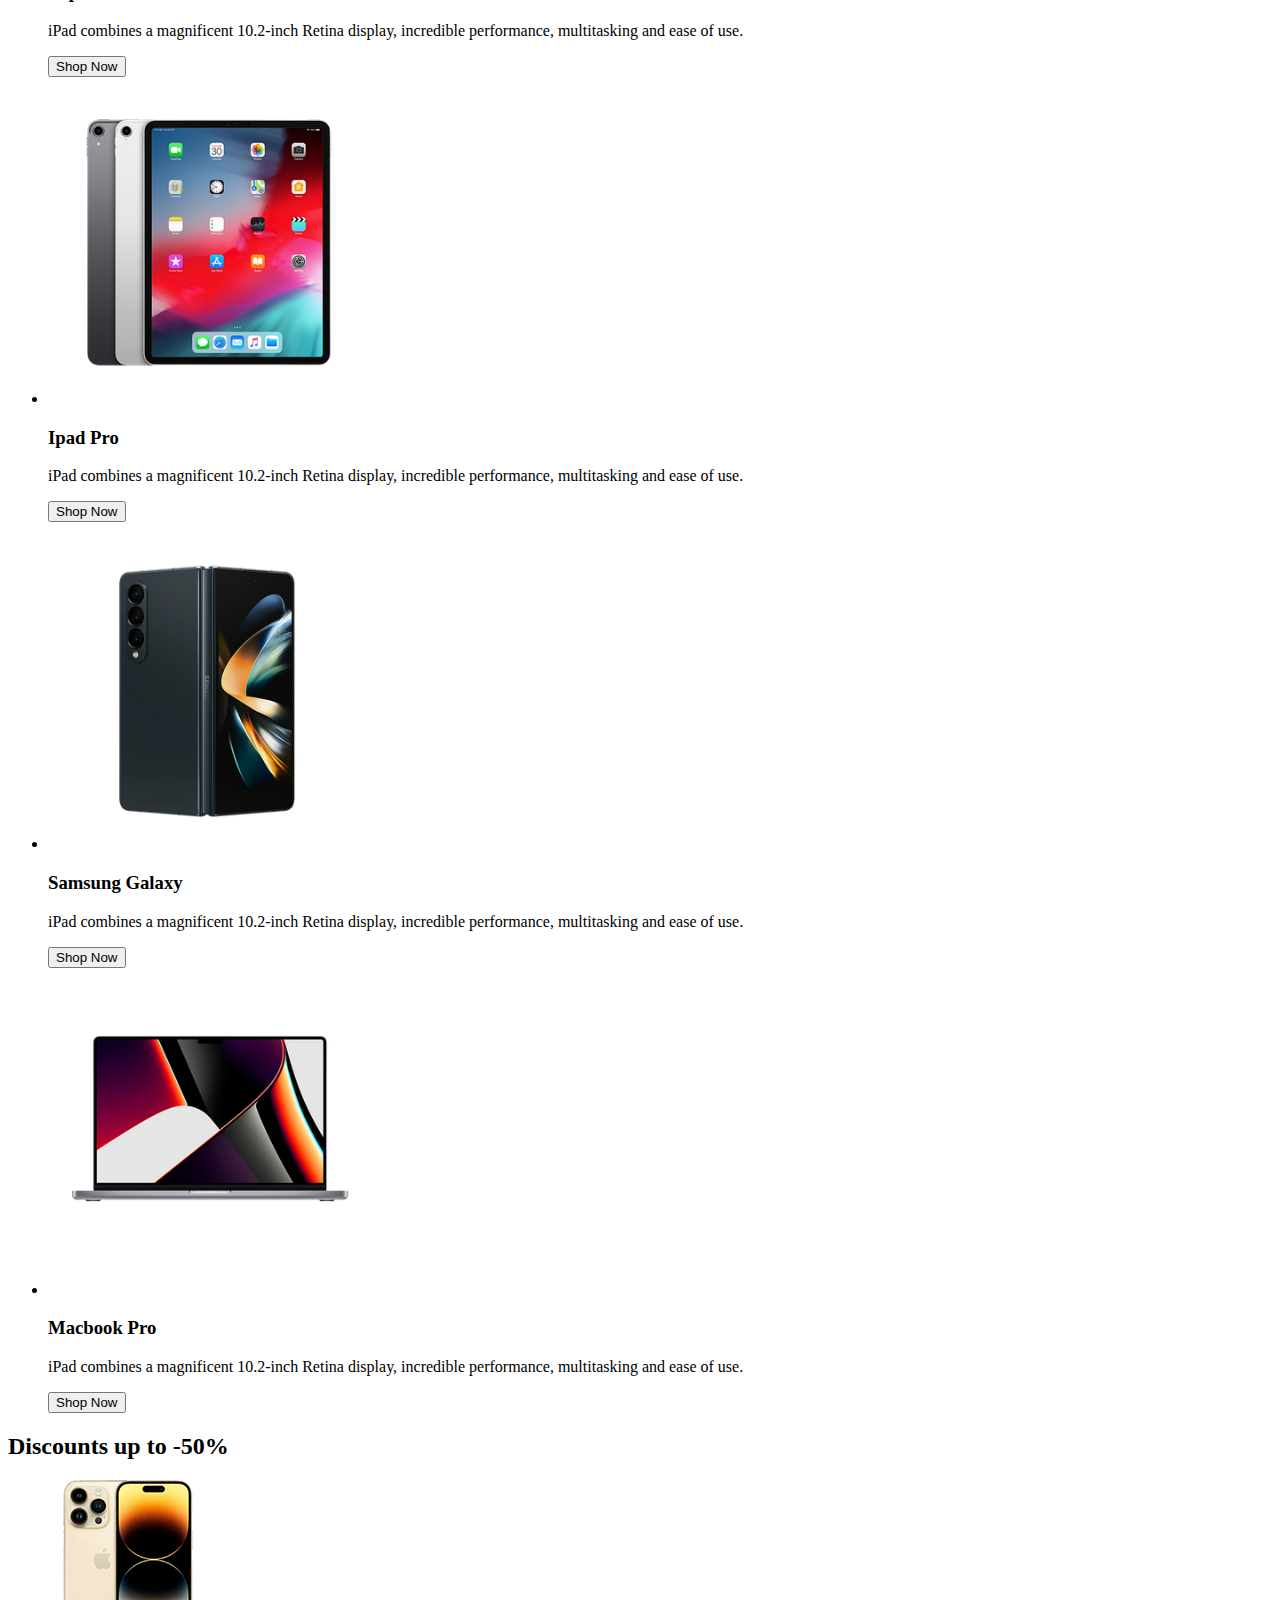
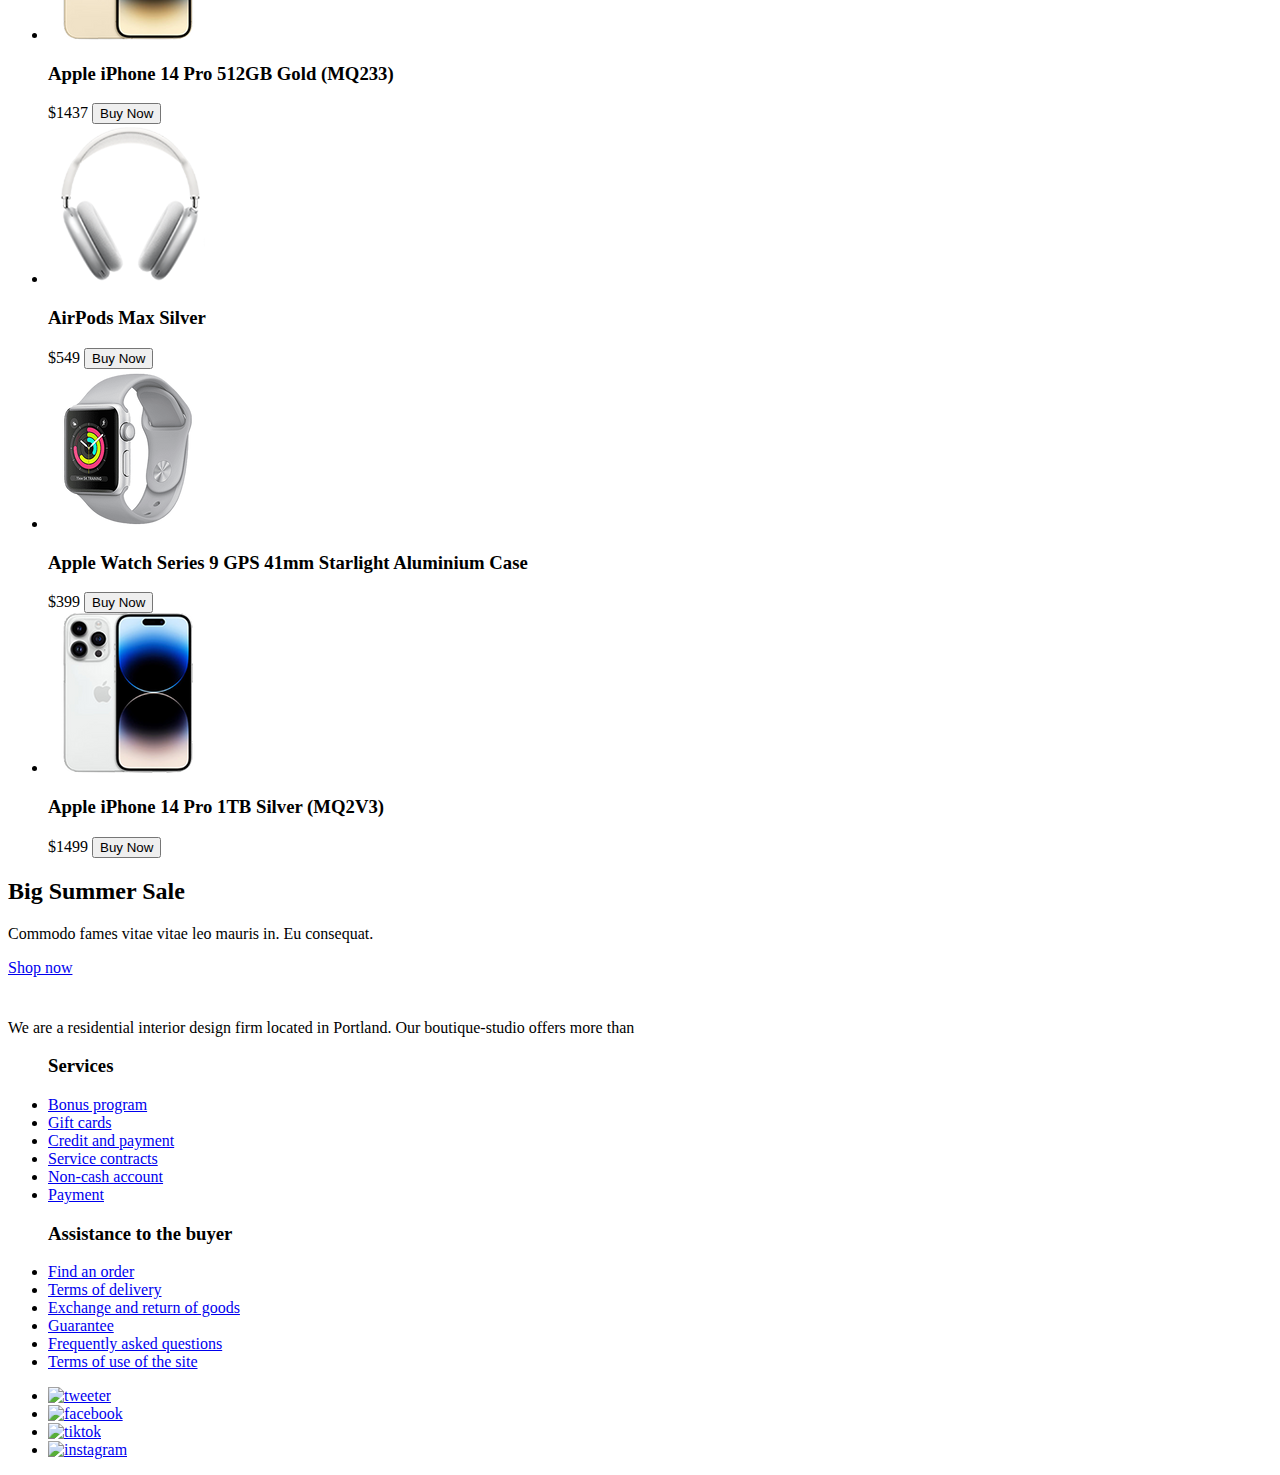
==== commit 73cbb6e8: "Deploying to gh-pages from @ Artem-Sobolev91/inlife@632278ee63fefd9a27ec4586ae6c871f6910221c 🚀" ====
--- a/2/index.html
+++ b/2/index.html
@@ -1 +1 @@
-<!DOCTYPE html><html class="page" lang="ru"><!-- прописать альт к ссылкам и изображениям --><head><meta charset="UTF-8"><meta name="viewport" content="width=device-width,initial-scale=1"><title>Магазин "CANPRICE"</title><meta name="viewport" content="width=device-width,initial-scale=1"><link rel="stylesheet" href="styles/styles.scss"></head><body class="page__body"><header class="main-header"><a class="main-header__logo-pic" href="index.html"><image src="#" width="190" height="38" alt="Логотип"></image></a><form><label for="search">Поиск:</label> <input type="text" id="search" name="search"></form><ul class="main-header__main-nav"><li class="main-header__item"><a class="main-header" href="#">Home</a></li><li class="main-header__item"><a class="main-header" href="#">About</a></li><li class="main-header__item"><a class="main-header" href="#">Contact Us</a></li><li class="main-header__item"><a class="main-header" href="#">Blog</a></li></ul><ul class="main-header__main-nav"><li class="main-header__item"><a class="main-header" href="#">избранное</a></li><li class="main-header__item"><a class="main-header" href="#">корзина</a></li><li class="main-header__item"><a class="main-header" href="#">профиль</a></li></ul></header><main class="main-container"><h1>Онлайн-магазин техники</h1><section class="hero"><p class="hero__slogan">Pro.Beyond.</p><h3 class="hero__product-name">IPhone 14 Pro</h3><p class="hero__target">Created to change everything for the better. For everyone</p><a class="hero__button" href="#">Shop Now</a><picture><img src="images/hero-iphone-desktop@1x.png" srcset="images/hero-iphone-desktop@2x.png 2x" width="406" height="632" alt="iPhone 14 Pro"></picture></section><section class="products-line"><ul class="products-line__list"><li class="products-line__item"><picture><img src="images/smallBanners-playstation-desktop@1x.png" srcset="images/smallBanners-playstation-desktop@2x.png 2x" width="360" height="343" alt="Playstation 5"></picture><h3 class="products-line__name"><span>Playstation 5</span></h3><p class="products-line__oprions">Incredibly powerful CPUs, GPUs, and an SSD with integrated I/O will redefine your PlayStation experience.</p></li><li class="products-line__item"><picture><img src="images/smallBanners-airpodsmax-desktop@1x.png" srcset="images/smallBanners-airpodsmax-desktop@2x.png 2x" width="104" height="272" alt="Apple AirPods"></picture><h3 class="products-line__name">Apple AirPods <span>Max</span></h3><p class="products-line__oprions">Computational audio. Listen, it's powerful</p></li><li class="products-line__item"><picture><img src="images/smallBanners-appleVision-desktop@1x.png" srcset="images/smallBanners-appleVision-desktop@2x.png 2x" width="136" height="190" alt="Vision Pro"></picture><h3 class="products-line__name">Vision <span>Pro</span></h3><p class="products-line__oprions">An immersive way to experience entertainment</p></li><li class="products-line__item"><picture><img src="images/smallBanners-macbookPro14-dessktop@1x.png" srcset="images/smallBanners-macbookPro14-dessktop@2x.png 2x" width="192" height="502" alt="Macbook"></picture><h3 class="products-line__name">Macbook</h3><p class="products-line__oprions">The new 15‑inch MacBook Air makes room for more of what you love with a spacious Liquid Retina display.</p><a class="products-line__button" href="#">Shop Now</a></li></ul></section><section class="products-category"><h2 class="products-category__tittle">Browse By Category</h2><button class="products-category__button-slider">вперед</button> <button class="products-category__button-slider">назад</button><ul class="products-category__list"><li class="products-category__item">Phones</li><li class="products-category__item">Smart Watches</li><li class="products-category__item">Cameras</li><li class="products-category__item">Headphones</li><li class="products-category__item">Computers</li><li class="products-category__item">Gaming</li></ul></section><section class="products-offers"><ul class="products-offers__buttons-list"><li class="products-offers__buttons-item"><button class="products-offers__button">Arrival</button></li><li class="products-offers__button"><button class="products-offers__button">Bestseller</button></li><li class="products-offers__button"><button class="products-offers__button">Featured Products</button></li></ul><ul class="products-offers__list"><li class="products-offers__item"><span class="products-offers__favorite"></span><picture><img src="images/products-iphone14pro-desktop@1x.png" srcset="images/products-iphone14pro-desktop@2x.png 2x" width="160" height="160" alt="iPhone 14 Pro Max"></picture><h3 class="products-offers__name">Apple iPhone 14 Pro Max 128GB Deep Purple (MQ9T3RX/A)</h3><span class="products-offers__price">$900</span> <button class="products-offers__buy">Buy Now</button></li><li class="products-offers__item"><span class="products-offers__favorite"></span><picture><img src="images/products-camera-desktop@1x.png" srcset="images/products-camera-desktop@2x.png 2x" width="160" height="160" alt="Blackmagic Pocket Cinema Camera 6k"></picture><h3 class="products-offers__name">Blackmagic Pocket Cinema Camera 6k</h3><span class="products-offers__price">$2535</span> <button class="products-offers__buy">Buy Now</button></li><li class="products-offers__item"><span class="products-offers__favorite"></span><picture><img src="images/products-applwatch-desktop@1x.png" srcset="images/products-applwatch-desktop@2x.png 2x" width="160" height="160" alt="Apple Watch"></picture><h3 class="products-offers__name">Apple Watch Series 9 GPS 41mm Starlight Aluminium Case</h3><span class="products-offers__price">$399</span> <button class="products-offers__buy">Buy Now</button></li><li class="products-offers__item"><span class="products-offers__favorite"></span><picture><img src="images/products-airpods-desktop@1x.png" srcset="images/products-airpods-desktop@2x.png 2x" width="160" height="160" alt="AirPods"></picture><h3 class="products-offers__name">AirPods Max Silver</h3><span class="products-offers__price">$549</span> <button class="products-offers__buy">Buy Now</button></li><li class="products-offers__item"><span class="products-offers__favorite"></span><picture><img src="images/products-galaxywatch-desktop@1x.png" srcset="images/products-galaxywatch-desktop@2x.png 2x" width="160" height="160" alt="Samsung Galaxy Watch"></picture><h3 class="products-offers__name">Samsung Galaxy Watch6 Classic 47mm Black</h3><span class="products-offers__price">$369</span> <button class="products-offers__buy">Buy Now</button></li><li class="products-offers__item"><span class="products-offers__favorite"></span><picture><img src="images/products-galaxyz-desktop@1x.png" srcset="images/products-galaxyz-desktop@2x.png 2x" width="160" height="160" alt="Galaxy Z"></picture><h3 class="products-offers__name">Galaxy Z Fold5 Unlocked | 256GB | Phantom Black</h3><span class="products-offers__price">$1799</span> <button class="products-offers__buy">Buy Now</button></li><li class="products-offers__item"><span class="products-offers__favorite"></span><picture><img src="images/products-galaxybuds-desktop@1x.png" srcset="images/products-galaxybuds-desktop@2x.png 2x" width="160" height="160" alt="Galaxy Buds"></picture><h3 class="products-offers__name">Galaxy Buds FE Graphite</h3><span class="products-offers__price">$99.99</span> <button class="products-offers__buy">Buy Now</button></li><li class="products-offers__item"><span class="products-offers__favorite"></span><picture><img src="images/products-appleipad-desktop@1x.png" srcset="images/products-appleipad-desktop@1x.png 2x" width="160" height="160" alt="Apple iPad"></picture><h3 class="products-offers__name">Apple iPad 9 10.2" 64GB Wi-Fi Silver (MK2L3) 2021</h3><span class="products-offers__price">$398</span> <button class="products-offers__buy">Buy Now</button></li></ul></section><section class="banners"><ul class="banners__list"><li class="banners__item"><picture><img src="images/banners-popularproducts-desktop@1x.png" srcset="images/banners-popularproducts-desktop@2x.png 2x" width="320" height="327" alt="Image prodducts"></picture><h3 class="banners__tittle">Popular Products</h3><p class="banners__text">iPad combines a magnificent 10.2-inch Retina display, incredible performance, multitasking and ease of use.</p><button class="banners__buttons">Shop Now</button></li><li class="banners__item"><picture><img src="images/banners-ipadpro-desktop@1x.png" srcset="images/banners-ipadpro-desktop@2x.png 2x" width="320" height="327" alt="Ipad Pro"></picture><h3 class="banners__tittle">Ipad Pro</h3><p class="banners__text">iPad combines a magnificent 10.2-inch Retina display, incredible performance, multitasking and ease of use.</p><button class="banners__buttons">Shop Now</button></li><li class="banners__item"><picture><img src="images/banners-galaxy-desktop@1x.png" srcset="images/banners-galaxy-desktop@2x.png 2x" width="320" height="327" alt="Samsung Galaxy"></picture><h3 class="banners__tittle">Samsung Galaxy</h3><p class="banners__text">iPad combines a magnificent 10.2-inch Retina display, incredible performance, multitasking and ease of use.</p><button class="banners__buttons">Shop Now</button></li><li class="banners__item"><picture><img src="images/banners-macbook-desktop@1x.png" srcset="images/banners-macbook-desktop@2x.png 2x" width="320" height="327" alt="Macbook Pro"></picture><h3 class="banners__tittle">Macbook Pro</h3><p class="banners__text">iPad combines a magnificent 10.2-inch Retina display, incredible performance, multitasking and ease of use.</p><button class="banners__buttons">Shop Now</button></li></ul></section><section class="discount-products"><h2 class="discount-products__tittle">Discounts up to -50%</h2><ul class="discount-products__list"><li class="discount-products__item"><picture><img src="images/discount-iphone14progold-desktop@1x.png" srcset="images/discount-iphone14progold-desktop@2x.png 2x" width="160" height="160" alt="Apple iPhone"></picture><h3 class="discount-products__tittle">Apple iPhone 14 Pro 512GB Gold (MQ233)</h3><span class="discount-products__text">$1437</span> <button class="discount-products__buttons">Buy Now</button></li><li class="discount-products__item"><picture><img src="images/discount-airpods-desktop@1x.png" srcset="images/discount-airpods-desktop@2x.png 2x" width="160" height="160" alt="AirPods"></picture><h3 class="discount-products__tittle">AirPods Max Silver</h3><span class="discount-products__text">$549 </span><button class="discount-products__buttons">Buy Now</button></li><li class="discount-products__item"><picture><img src="images/discount-applewatch-desktop@1x.png" srcset="images/discount-applewatch-desktop@2x.png 2x" width="160" height="160" alt="Apple Watch"></picture><h3 class="discount-products__tittle">Apple Watch Series 9 GPS 41mm Starlight Aluminium Case</h3><span class="discount-products__text">$399</span> <button class="discount-products__buttons">Buy Now</button></li><li class="discount-products__item"><picture><img src="images/discount-iphone14pro-desktop@1x.png" srcset="images/discount-iphone14pro-desktop@2x.png 2x" width="160" height="160" alt="Apple Watch"></picture><h3 class="discount-products__tittle">Apple iPhone 14 Pro 1TB Silver (MQ2V3)</h3><span class="discount-products__text">$1499</span> <button class="discount-products__buttons">Buy Now</button></li></ul></section><section class="banner-sale"><h2 class="banner-sale__tittle">Big Summer Sale</h2><p class="banner-sale__text">Commodo fames vitae vitae leo mauris in. Eu consequat.</p><a class="banner-sale__link" href="#">Shop now</a></section></main><footer class="main-footer"><a class="main-footer__logo-pic" href="index.html"><image src="../source/images/logo-desktop.svg" width="190" height="38" alt="Логотип"></image></a><p class="main-footer__text">We are a residential interior design firm located in Portland. Our boutique-studio offers more than</p><ul class="main-footer__services-list"><h3>Services</h3><li class="main-footer__services-item"><a class="main-footer__services-link" href="#">Bonus program</a></li><li class="main-footer__services-item"><a class="main-footer__services-link" href="#">Gift cards</a></li><li class="main-footer__services-item"><a class="main-footer__services-link" href="#">Credit and payment</a></li><li class="main-footer__services-item"><a class="main-footer__services-link" href="#">Service contracts</a></li><li class="main-footer__services-item"><a class="main-footer__services-link" href="#">Non-cash account</a></li><li class="main-footer__services-item"><a class="main-footer__services-link" href="#">Payment</a></li></ul><ul class="main-footer__services-list"><h3>Assistance to the buyer</h3><li class="main-footer__services-item"><a class="main-footer__services-link" href="#">Find an order</a></li><li class="main-footer__services-item"><a class="main-footer__services-link" href="#">Terms of delivery</a></li><li class="main-footer__services-item"><a class="main-footer__services-link" href="#">Exchange and return of goods</a></li><li class="main-footer__services-item"><a class="main-footer__services-link" href="#">Guarantee</a></li><li class="main-footer__services-item"><a class="main-footer__services-link" href="#">Frequently asked questions</a></li><li class="main-footer__services-item"><a class="main-footer__services-link" href="#">Terms of use of the site</a></li></ul><ul class="main-footer__social-list"><li class="main-footer__social-item"><a href="#" class="main-footer__social-link"><image src="#" class="main-footer__social-img" alt="tweeter"></image></a></li><li class="main-footer__social-item"><a href="#" class="main-footer__social-link"><image src="#" class="main-footer__social-img" alt="facebook"></image></a></li><li class="main-footer__social-item"><a href="#" class="main-footer__social-link"><image src="#" class="main-footer__social-img" alt="tiktok"></image></a></li><li class="main-footer__social-item"><a href="#" class="main-footer__social-link"><image src="#" class="main-footer__social-img" alt="instagram"></image></a></li></ul></footer></body></html>+<!DOCTYPE html><html class="page" lang="ru"><!-- прописать альт к ссылкам и изображениям --><head><meta charset="UTF-8"><meta name="viewport" content="width=device-width,initial-scale=1"><title>Магазин "CANPRICE"</title><meta name="viewport" content="width=device-width,initial-scale=1"><link rel="stylesheet" href="styles/styles.scss"></head><body class="page__body"><header class="main-header"><a class="main-header__logo-pic" href="index.html"><picture><img src="images/logo-pic-black.svg" width="65" height="22" alt="logotip cyber"></picture></a><form><label for="search">Поиск:</label> <input type="text" id="search" name="search"></form><ul class="main-header__main-nav"><li class="main-header__item"><a class="main-header" href="#">Home</a></li><li class="main-header__item"><a class="main-header" href="#">About</a></li><li class="main-header__item"><a class="main-header" href="#">Contact Us</a></li><li class="main-header__item"><a class="main-header" href="#">Blog</a></li></ul><ul class="main-header__main-nav"><li class="main-header__item"><a class="main-header" href="#">избранное</a></li><li class="main-header__item"><a class="main-header" href="#">корзина</a></li><li class="main-header__item"><a class="main-header" href="#">профиль</a></li></ul></header><main class="main-container"><h1>Онлайн-магазин техники</h1><section class="hero"><p class="hero__slogan">Pro.Beyond.</p><h3 class="hero__product-name">IPhone 14 Pro</h3><p class="hero__target">Created to change everything for the better. For everyone</p><a class="hero__button" href="#">Shop Now</a><picture><img src="images/hero-iphone-desktop@1x.png" srcset="images/hero-iphone-desktop@2x.png 2x" width="406" height="632" alt="iPhone 14 Pro"></picture></section><section class="products-line"><ul class="products-line__list"><li class="products-line__item"><picture><img src="images/smallBanners-playstation-desktop@1x.png" srcset="images/smallBanners-playstation-desktop@2x.png 2x" width="360" height="343" alt="Playstation 5"></picture><h3 class="products-line__name"><span>Playstation 5</span></h3><p class="products-line__oprions">Incredibly powerful CPUs, GPUs, and an SSD with integrated I/O will redefine your PlayStation experience.</p></li><li class="products-line__item"><picture><img src="images/smallBanners-airpodsmax-desktop@1x.png" srcset="images/smallBanners-airpodsmax-desktop@2x.png 2x" width="104" height="272" alt="Apple AirPods"></picture><h3 class="products-line__name">Apple AirPods <span>Max</span></h3><p class="products-line__oprions">Computational audio. Listen, it's powerful</p></li><li class="products-line__item"><picture><img src="images/smallBanners-appleVision-desktop@1x.png" srcset="images/smallBanners-appleVision-desktop@2x.png 2x" width="136" height="190" alt="Vision Pro"></picture><h3 class="products-line__name">Vision <span>Pro</span></h3><p class="products-line__oprions">An immersive way to experience entertainment</p></li><li class="products-line__item"><picture><img src="images/smallBanners-macbookPro14-dessktop@1x.png" srcset="images/smallBanners-macbookPro14-dessktop@2x.png 2x" width="192" height="502" alt="Macbook"></picture><h3 class="products-line__name">Macbook</h3><p class="products-line__oprions">The new 15‑inch MacBook Air makes room for more of what you love with a spacious Liquid Retina display.</p><a class="products-line__button" href="#">Shop Now</a></li></ul></section><section class="products-category"><h2 class="products-category__tittle">Browse By Category</h2><button class="products-category__button-slider">вперед</button> <button class="products-category__button-slider">назад</button><ul class="products-category__list"><li class="products-category__item">Phones</li><li class="products-category__item">Smart Watches</li><li class="products-category__item">Cameras</li><li class="products-category__item">Headphones</li><li class="products-category__item">Computers</li><li class="products-category__item">Gaming</li></ul></section><section class="products-offers"><ul class="products-offers__buttons-list"><li class="products-offers__buttons-item"><button class="products-offers__button">Arrival</button></li><li class="products-offers__button"><button class="products-offers__button">Bestseller</button></li><li class="products-offers__button"><button class="products-offers__button">Featured Products</button></li></ul><ul class="products-offers__list"><li class="products-offers__item"><span class="products-offers__favorite"></span><picture><img src="images/products-iphone14pro-desktop@1x.png" srcset="images/products-iphone14pro-desktop@2x.png 2x" width="160" height="160" alt="iPhone 14 Pro Max"></picture><h3 class="products-offers__name">Apple iPhone 14 Pro Max 128GB Deep Purple (MQ9T3RX/A)</h3><span class="products-offers__price">$900</span> <button class="products-offers__buy">Buy Now</button></li><li class="products-offers__item"><span class="products-offers__favorite"></span><picture><img src="images/products-camera-desktop@1x.png" srcset="images/products-camera-desktop@2x.png 2x" width="160" height="160" alt="Blackmagic Pocket Cinema Camera 6k"></picture><h3 class="products-offers__name">Blackmagic Pocket Cinema Camera 6k</h3><span class="products-offers__price">$2535</span> <button class="products-offers__buy">Buy Now</button></li><li class="products-offers__item"><span class="products-offers__favorite"></span><picture><img src="images/products-applwatch-desktop@1x.png" srcset="images/products-applwatch-desktop@2x.png 2x" width="160" height="160" alt="Apple Watch"></picture><h3 class="products-offers__name">Apple Watch Series 9 GPS 41mm Starlight Aluminium Case</h3><span class="products-offers__price">$399</span> <button class="products-offers__buy">Buy Now</button></li><li class="products-offers__item"><span class="products-offers__favorite"></span><picture><img src="images/products-airpods-desktop@1x.png" srcset="images/products-airpods-desktop@2x.png 2x" width="160" height="160" alt="AirPods"></picture><h3 class="products-offers__name">AirPods Max Silver</h3><span class="products-offers__price">$549</span> <button class="products-offers__buy">Buy Now</button></li><li class="products-offers__item"><span class="products-offers__favorite"></span><picture><img src="images/products-galaxywatch-desktop@1x.png" srcset="images/products-galaxywatch-desktop@2x.png 2x" width="160" height="160" alt="Samsung Galaxy Watch"></picture><h3 class="products-offers__name">Samsung Galaxy Watch6 Classic 47mm Black</h3><span class="products-offers__price">$369</span> <button class="products-offers__buy">Buy Now</button></li><li class="products-offers__item"><span class="products-offers__favorite"></span><picture><img src="images/products-galaxyz-desktop@1x.png" srcset="images/products-galaxyz-desktop@2x.png 2x" width="160" height="160" alt="Galaxy Z"></picture><h3 class="products-offers__name">Galaxy Z Fold5 Unlocked | 256GB | Phantom Black</h3><span class="products-offers__price">$1799</span> <button class="products-offers__buy">Buy Now</button></li><li class="products-offers__item"><span class="products-offers__favorite"></span><picture><img src="images/products-galaxybuds-desktop@1x.png" srcset="images/products-galaxybuds-desktop@2x.png 2x" width="160" height="160" alt="Galaxy Buds"></picture><h3 class="products-offers__name">Galaxy Buds FE Graphite</h3><span class="products-offers__price">$99.99</span> <button class="products-offers__buy">Buy Now</button></li><li class="products-offers__item"><span class="products-offers__favorite"></span><picture><img src="images/products-appleipad-desktop@1x.png" srcset="images/products-appleipad-desktop@1x.png 2x" width="160" height="160" alt="Apple iPad"></picture><h3 class="products-offers__name">Apple iPad 9 10.2" 64GB Wi-Fi Silver (MK2L3) 2021</h3><span class="products-offers__price">$398</span> <button class="products-offers__buy">Buy Now</button></li></ul></section><section class="banners"><ul class="banners__list"><li class="banners__item"><picture><img src="images/banners-popularproducts-desktop@1x.png" srcset="images/banners-popularproducts-desktop@2x.png 2x" width="320" height="327" alt="Image prodducts"></picture><h3 class="banners__tittle">Popular Products</h3><p class="banners__text">iPad combines a magnificent 10.2-inch Retina display, incredible performance, multitasking and ease of use.</p><button class="banners__buttons">Shop Now</button></li><li class="banners__item"><picture><img src="images/banners-ipadpro-desktop@1x.png" srcset="images/banners-ipadpro-desktop@2x.png 2x" width="320" height="327" alt="Ipad Pro"></picture><h3 class="banners__tittle">Ipad Pro</h3><p class="banners__text">iPad combines a magnificent 10.2-inch Retina display, incredible performance, multitasking and ease of use.</p><button class="banners__buttons">Shop Now</button></li><li class="banners__item"><picture><img src="images/banners-galaxy-desktop@1x.png" srcset="images/banners-galaxy-desktop@2x.png 2x" width="320" height="327" alt="Samsung Galaxy"></picture><h3 class="banners__tittle">Samsung Galaxy</h3><p class="banners__text">iPad combines a magnificent 10.2-inch Retina display, incredible performance, multitasking and ease of use.</p><button class="banners__buttons">Shop Now</button></li><li class="banners__item"><picture><img src="images/banners-macbook-desktop@1x.png" srcset="images/banners-macbook-desktop@2x.png 2x" width="320" height="327" alt="Macbook Pro"></picture><h3 class="banners__tittle">Macbook Pro</h3><p class="banners__text">iPad combines a magnificent 10.2-inch Retina display, incredible performance, multitasking and ease of use.</p><button class="banners__buttons">Shop Now</button></li></ul></section><section class="discount-products"><h2 class="discount-products__tittle">Discounts up to -50%</h2><ul class="discount-products__list"><li class="discount-products__item"><picture><img src="images/discount-iphone14progold-desktop@1x.png" srcset="images/discount-iphone14progold-desktop@2x.png 2x" width="160" height="160" alt="Apple iPhone"></picture><h3 class="discount-products__tittle">Apple iPhone 14 Pro 512GB Gold (MQ233)</h3><span class="discount-products__text">$1437</span> <button class="discount-products__buttons">Buy Now</button></li><li class="discount-products__item"><picture><img src="images/discount-airpods-desktop@1x.png" srcset="images/discount-airpods-desktop@2x.png 2x" width="160" height="160" alt="AirPods"></picture><h3 class="discount-products__tittle">AirPods Max Silver</h3><span class="discount-products__text">$549 </span><button class="discount-products__buttons">Buy Now</button></li><li class="discount-products__item"><picture><img src="images/discount-applewatch-desktop@1x.png" srcset="images/discount-applewatch-desktop@2x.png 2x" width="160" height="160" alt="Apple Watch"></picture><h3 class="discount-products__tittle">Apple Watch Series 9 GPS 41mm Starlight Aluminium Case</h3><span class="discount-products__text">$399</span> <button class="discount-products__buttons">Buy Now</button></li><li class="discount-products__item"><picture><img src="images/discount-iphone14pro-desktop@1x.png" srcset="images/discount-iphone14pro-desktop@2x.png 2x" width="160" height="160" alt="Apple Watch"></picture><h3 class="discount-products__tittle">Apple iPhone 14 Pro 1TB Silver (MQ2V3)</h3><span class="discount-products__text">$1499</span> <button class="discount-products__buttons">Buy Now</button></li></ul></section><section class="banner-sale"><h2 class="banner-sale__tittle">Big Summer Sale</h2><p class="banner-sale__text">Commodo fames vitae vitae leo mauris in. Eu consequat.</p><a class="banner-sale__link" href="#">Shop now</a></section></main><footer class="main-footer"><a class="main-footer__logo-pic" href="index.html"><picture><img src="images/logo-pic-white.svg" width="65" height="22" alt="logotip cyber"></picture></a><p class="main-footer__text">We are a residential interior design firm located in Portland. Our boutique-studio offers more than</p><ul class="main-footer__services-list"><h3>Services</h3><li class="main-footer__services-item"><a class="main-footer__services-link" href="#">Bonus program</a></li><li class="main-footer__services-item"><a class="main-footer__services-link" href="#">Gift cards</a></li><li class="main-footer__services-item"><a class="main-footer__services-link" href="#">Credit and payment</a></li><li class="main-footer__services-item"><a class="main-footer__services-link" href="#">Service contracts</a></li><li class="main-footer__services-item"><a class="main-footer__services-link" href="#">Non-cash account</a></li><li class="main-footer__services-item"><a class="main-footer__services-link" href="#">Payment</a></li></ul><ul class="main-footer__services-list"><h3>Assistance to the buyer</h3><li class="main-footer__services-item"><a class="main-footer__services-link" href="#">Find an order</a></li><li class="main-footer__services-item"><a class="main-footer__services-link" href="#">Terms of delivery</a></li><li class="main-footer__services-item"><a class="main-footer__services-link" href="#">Exchange and return of goods</a></li><li class="main-footer__services-item"><a class="main-footer__services-link" href="#">Guarantee</a></li><li class="main-footer__services-item"><a class="main-footer__services-link" href="#">Frequently asked questions</a></li><li class="main-footer__services-item"><a class="main-footer__services-link" href="#">Terms of use of the site</a></li></ul><ul class="main-footer__social-list"><li class="main-footer__social-item"><a href="#" class="main-footer__social-link"><image src="#" class="main-footer__social-img" alt="tweeter"></image></a></li><li class="main-footer__social-item"><a href="#" class="main-footer__social-link"><image src="#" class="main-footer__social-img" alt="facebook"></image></a></li><li class="main-footer__social-item"><a href="#" class="main-footer__social-link"><image src="#" class="main-footer__social-img" alt="tiktok"></image></a></li><li class="main-footer__social-item"><a href="#" class="main-footer__social-link"><image src="#" class="main-footer__social-img" alt="instagram"></image></a></li></ul></footer></body></html>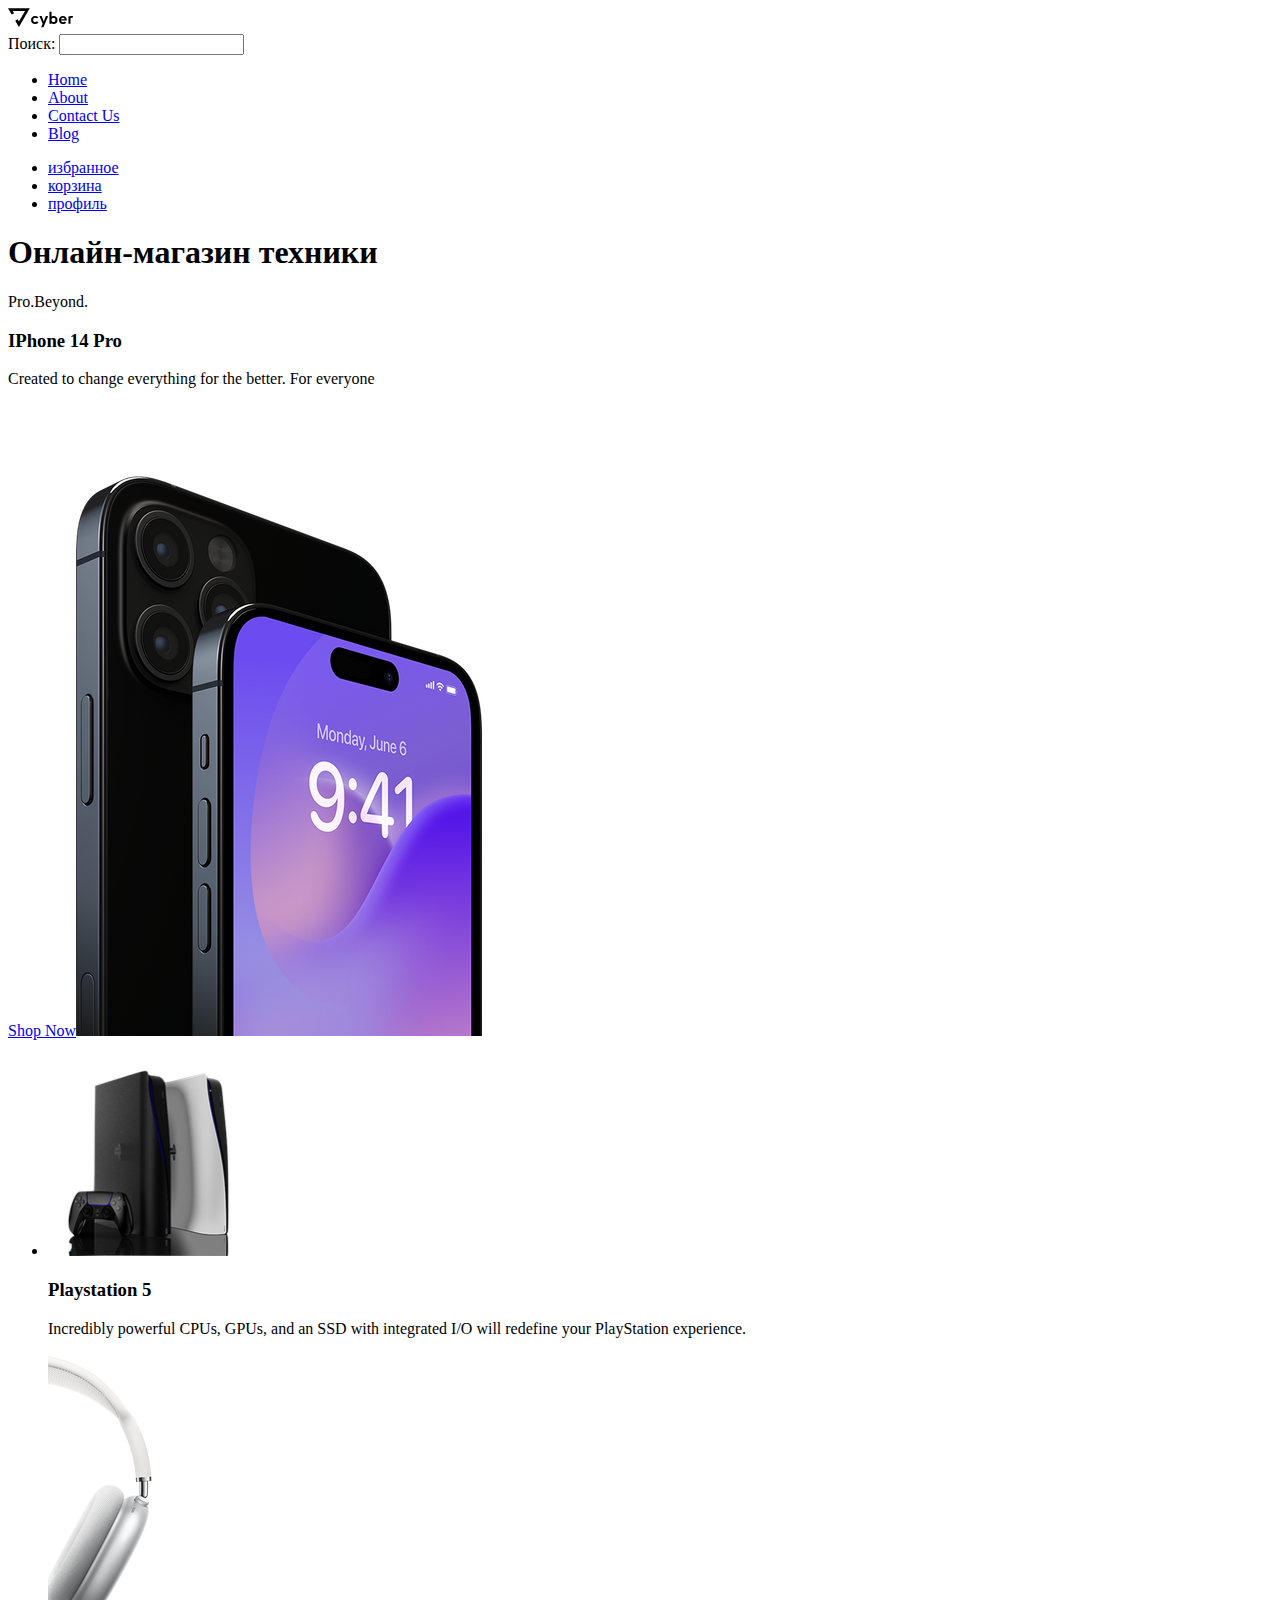
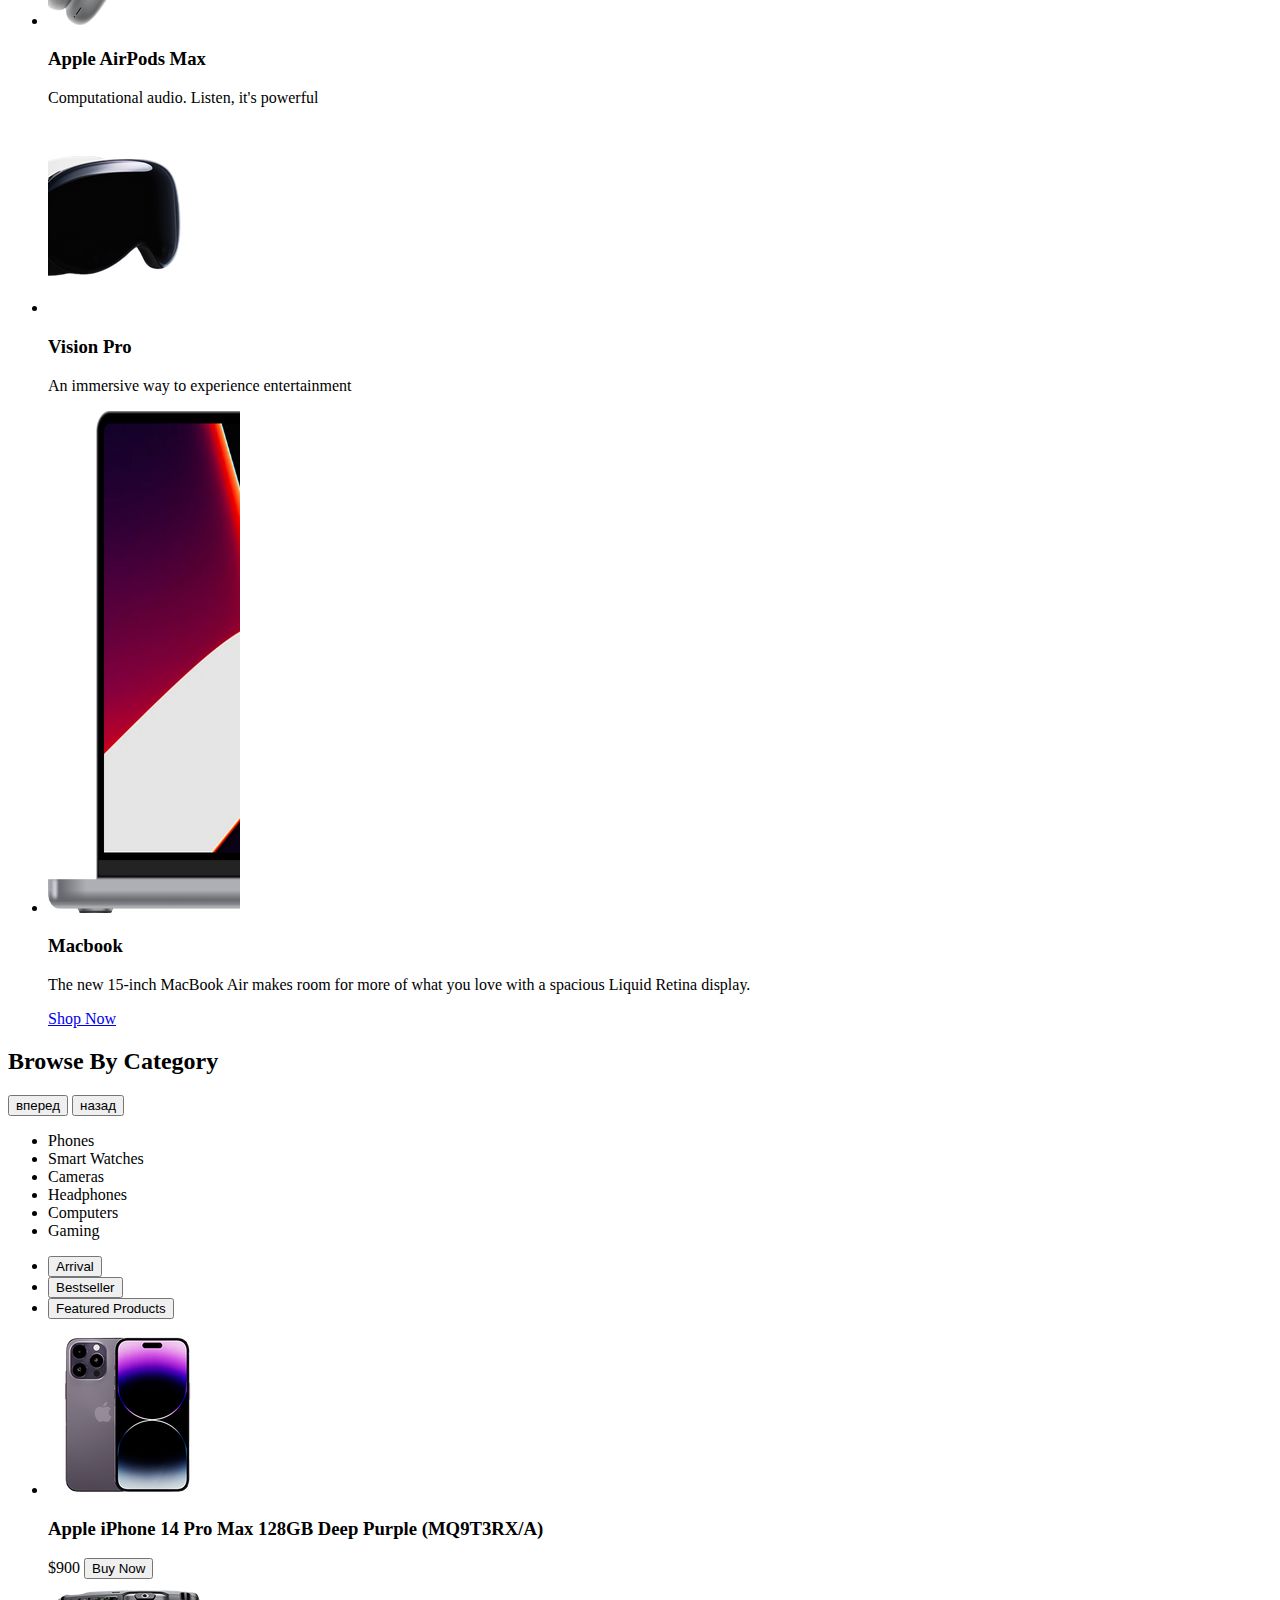
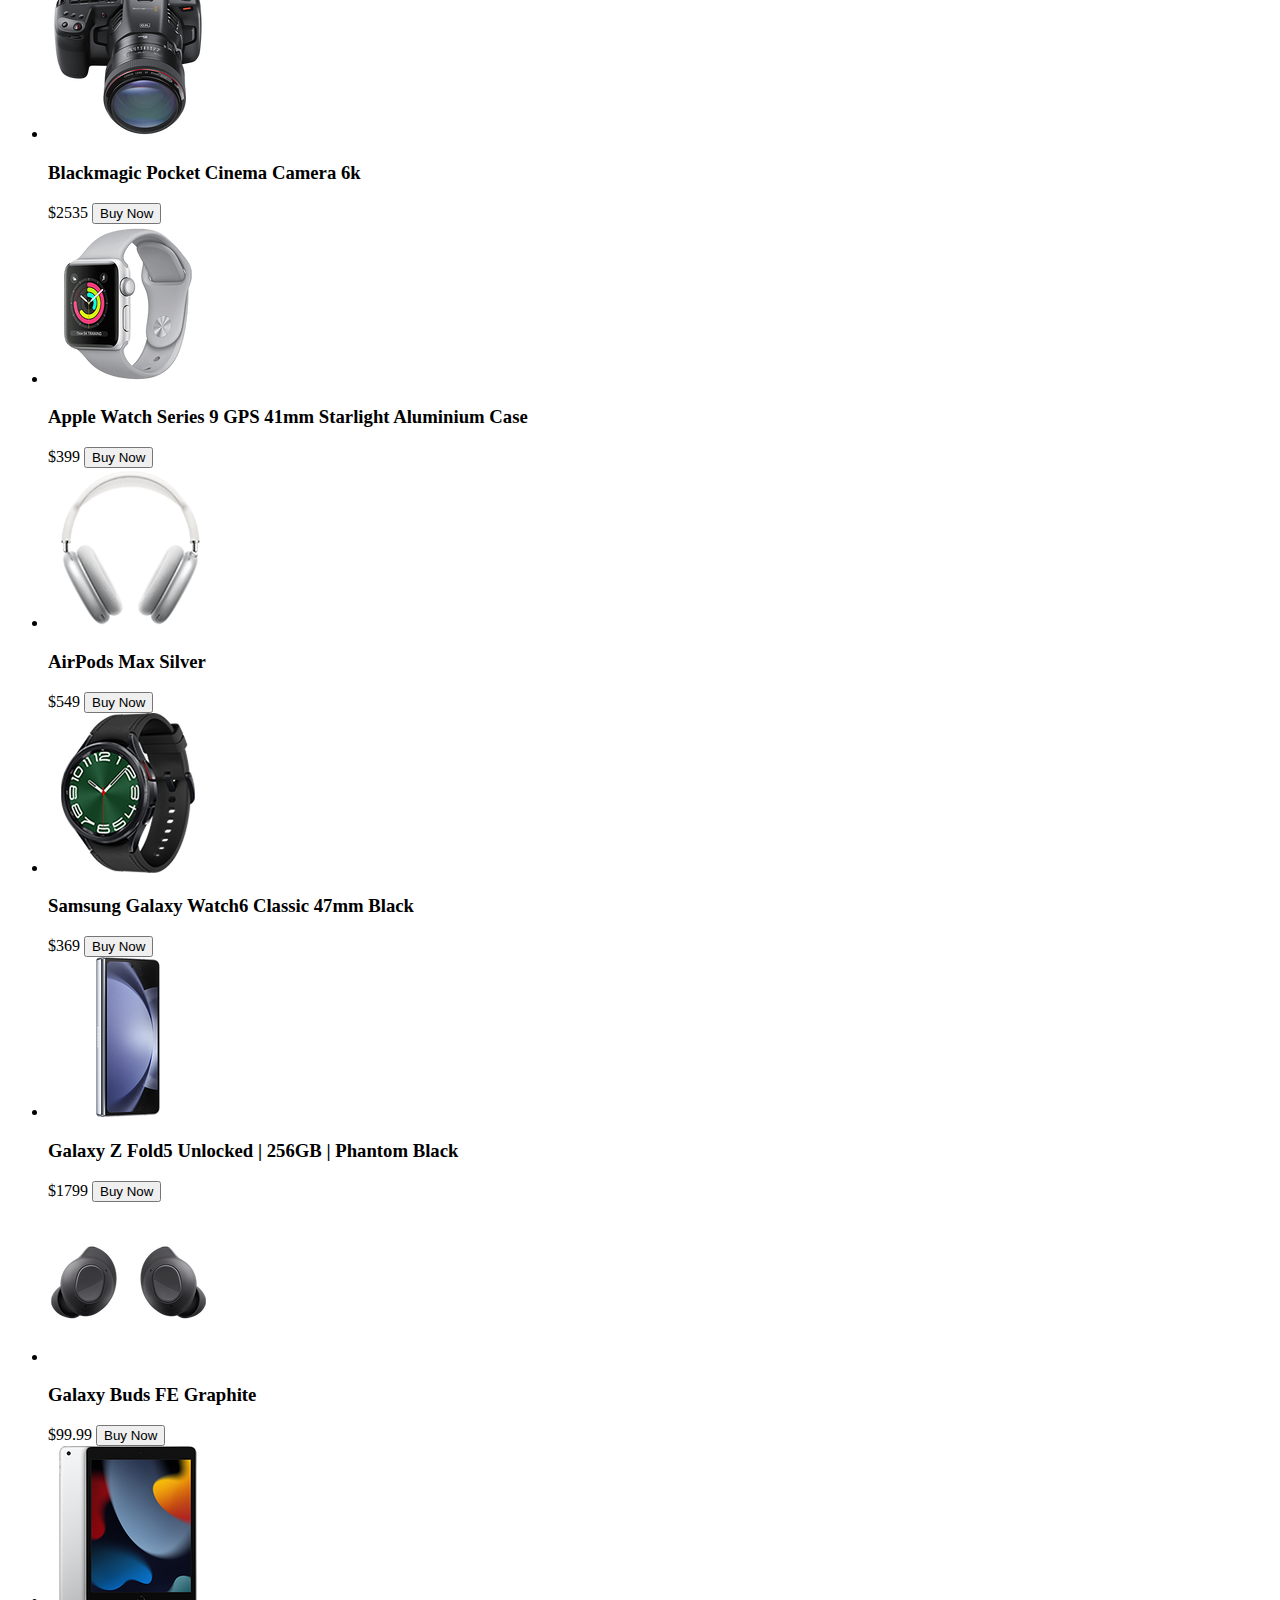
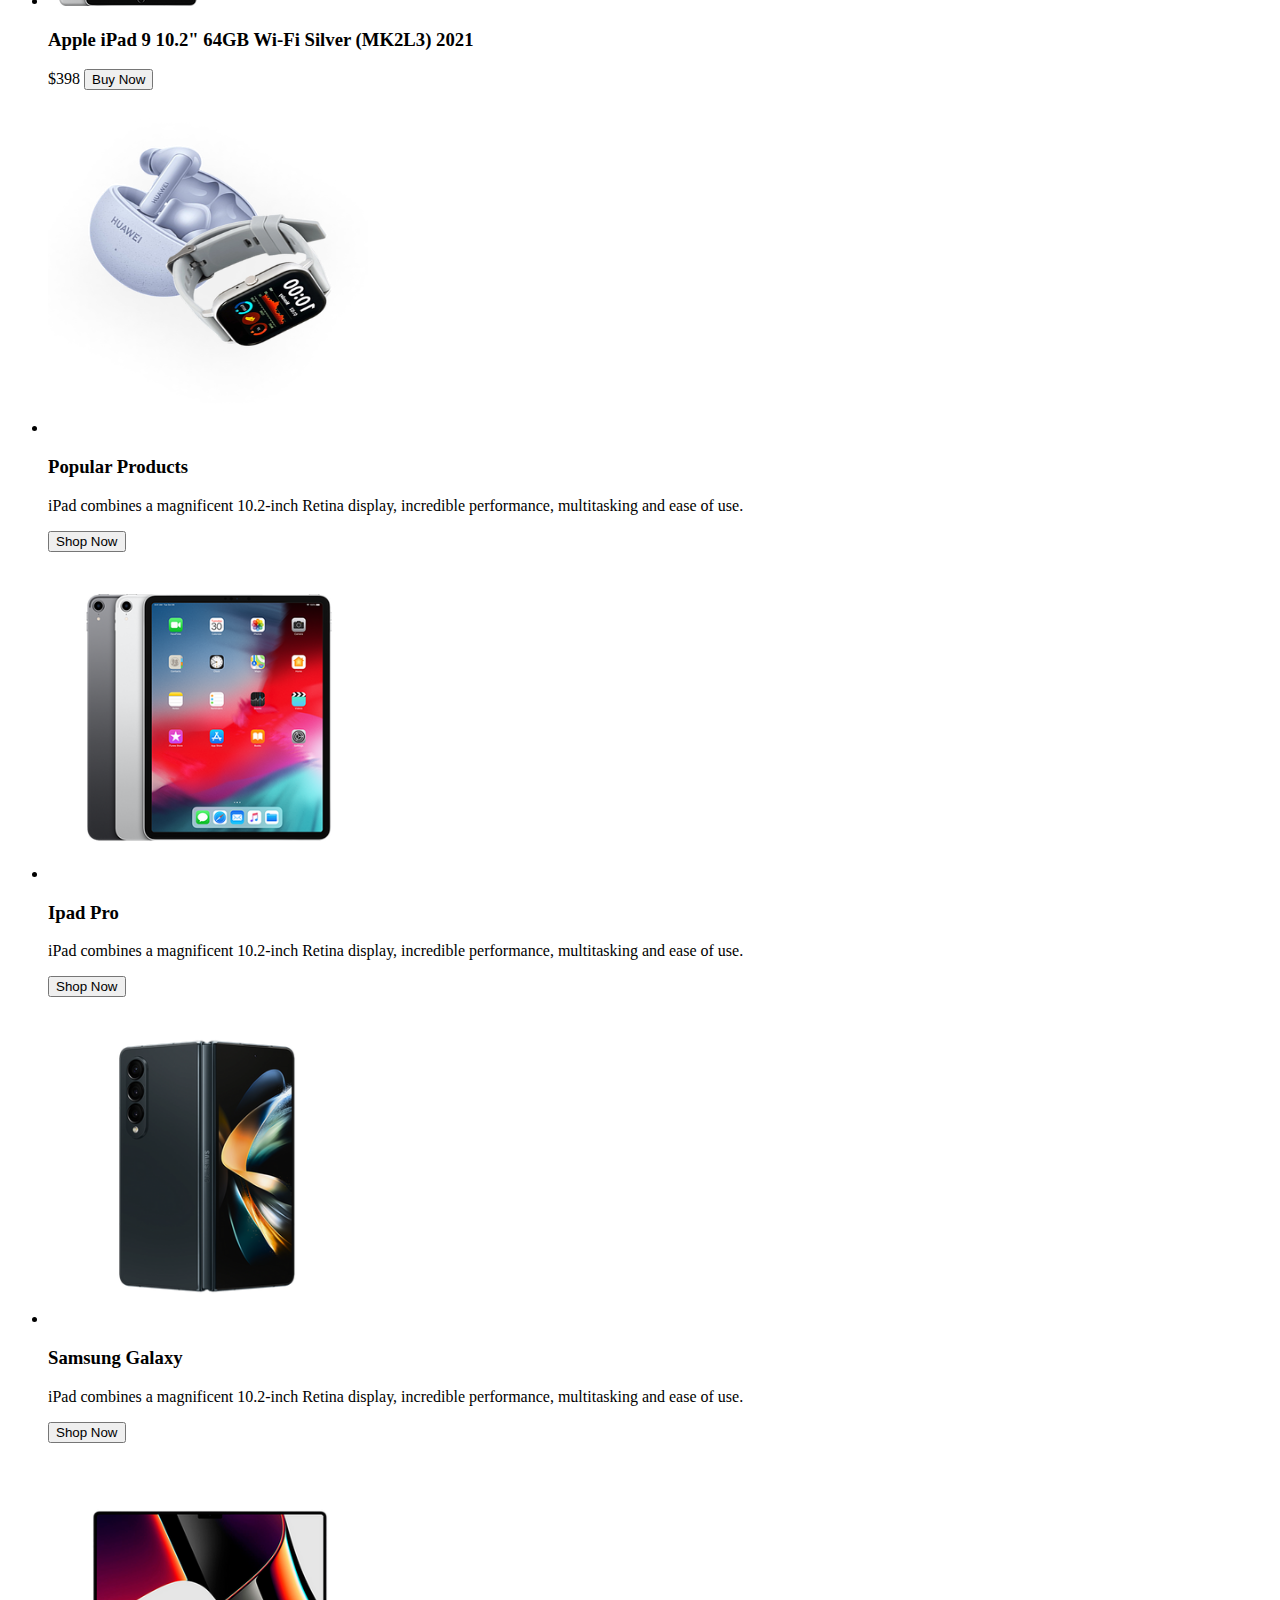
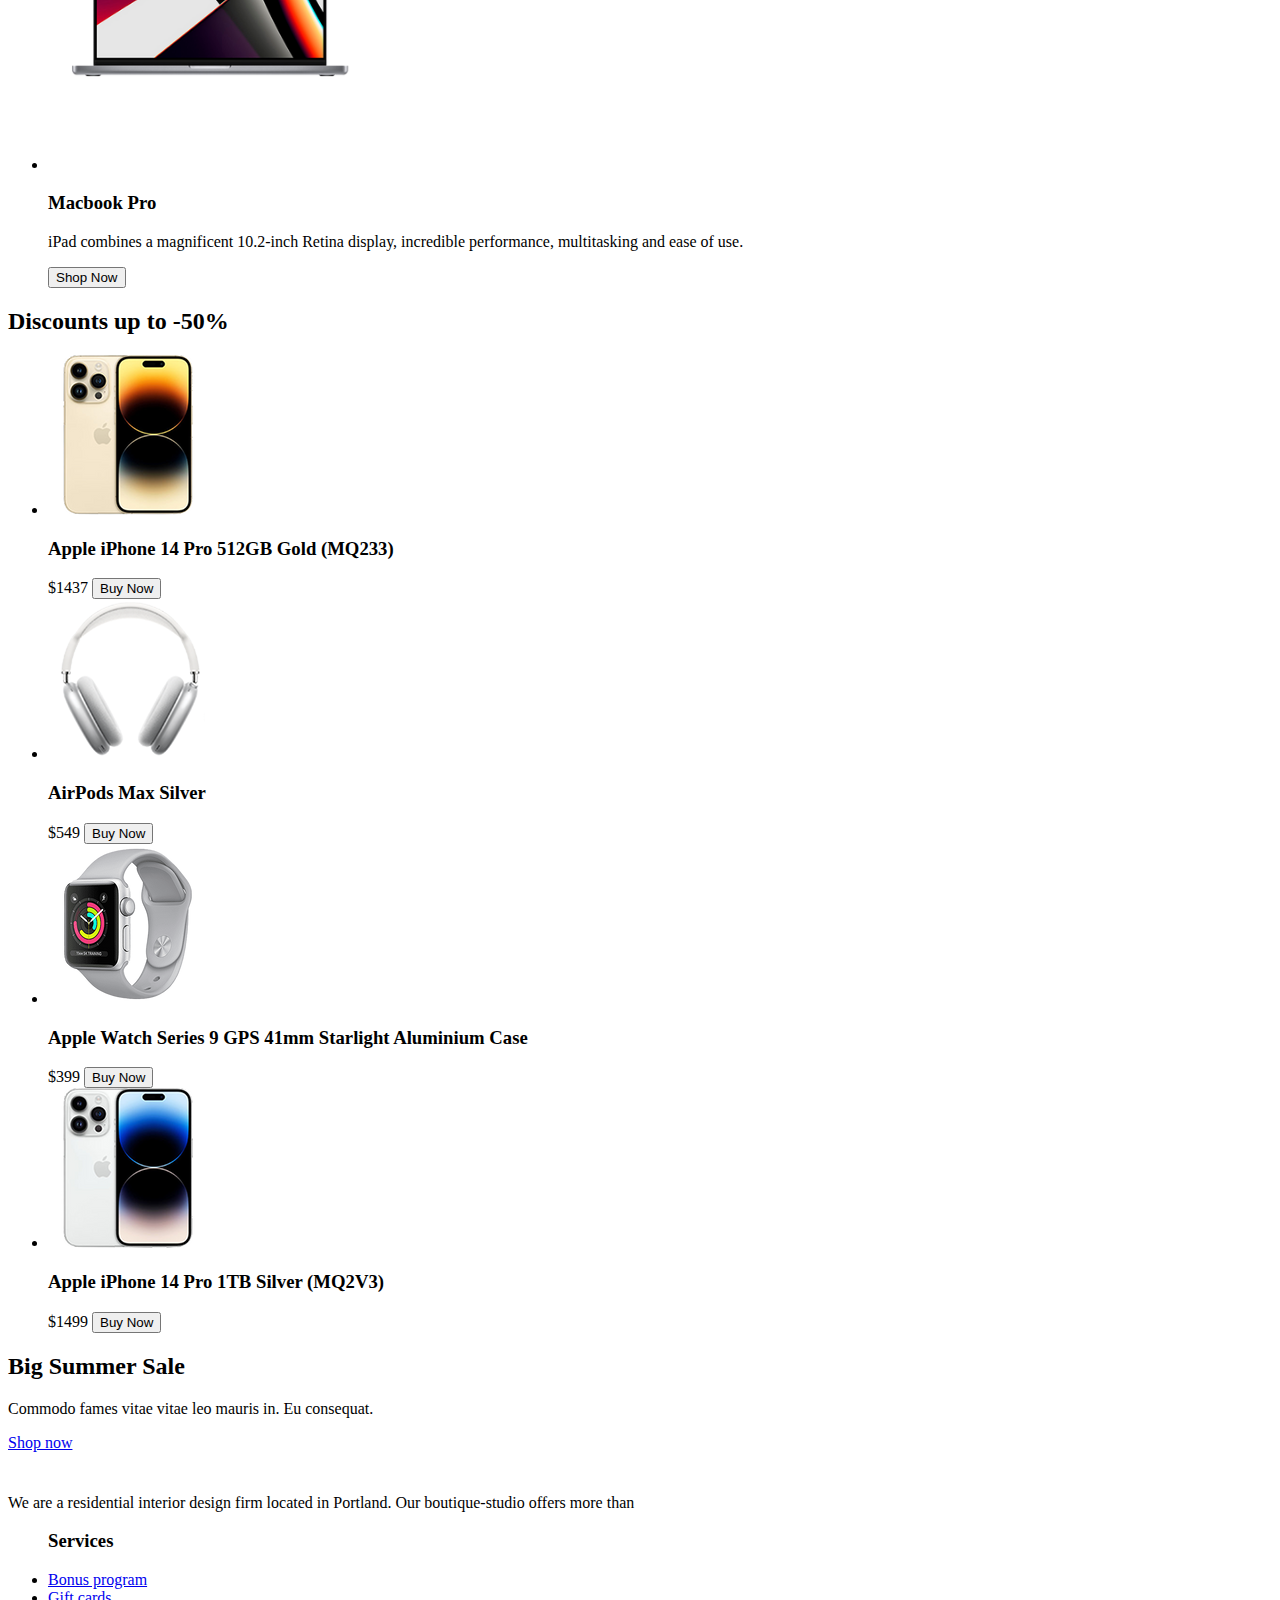
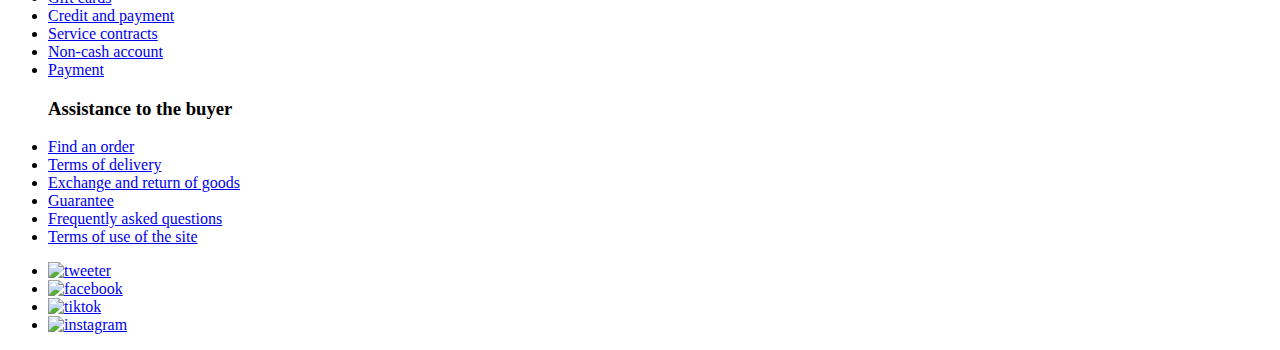
==== commit 9dc06c3e: "Deploying to gh-pages from @ Artem-Sobolev91/inlife@632278ee63fefd9a27ec4586ae6c871f6910221c 🚀" ====
--- a/2/index.html
+++ b/2/index.html
@@ -1 +1 @@
-<!DOCTYPE html><html class="page" lang="ru"><!-- прописать альт к ссылкам и изображениям --><head><meta charset="UTF-8"><meta name="viewport" content="width=device-width,initial-scale=1"><title>Магазин "CANPRICE"</title><meta name="viewport" content="width=device-width,initial-scale=1"><link rel="stylesheet" href="styles/styles.scss"></head><body class="page__body"><header class="main-header"><a class="main-header__logo-pic" href="index.html"><picture><img src="images/logo-pic-black.svg" width="65" height="22" alt="logotip cyber"></picture></a><form><label for="search">Поиск:</label> <input type="text" id="search" name="search"></form><ul class="main-header__main-nav"><li class="main-header__item"><a class="main-header" href="#">Home</a></li><li class="main-header__item"><a class="main-header" href="#">About</a></li><li class="main-header__item"><a class="main-header" href="#">Contact Us</a></li><li class="main-header__item"><a class="main-header" href="#">Blog</a></li></ul><ul class="main-header__main-nav"><li class="main-header__item"><a class="main-header" href="#">избранное</a></li><li class="main-header__item"><a class="main-header" href="#">корзина</a></li><li class="main-header__item"><a class="main-header" href="#">профиль</a></li></ul></header><main class="main-container"><h1>Онлайн-магазин техники</h1><section class="hero"><p class="hero__slogan">Pro.Beyond.</p><h3 class="hero__product-name">IPhone 14 Pro</h3><p class="hero__target">Created to change everything for the better. For everyone</p><a class="hero__button" href="#">Shop Now</a><picture><img src="images/hero-iphone-desktop@1x.png" srcset="images/hero-iphone-desktop@2x.png 2x" width="406" height="632" alt="iPhone 14 Pro"></picture></section><section class="products-line"><ul class="products-line__list"><li class="products-line__item"><picture><img src="images/smallBanners-playstation-desktop@1x.png" srcset="images/smallBanners-playstation-desktop@2x.png 2x" width="360" height="343" alt="Playstation 5"></picture><h3 class="products-line__name"><span>Playstation 5</span></h3><p class="products-line__oprions">Incredibly powerful CPUs, GPUs, and an SSD with integrated I/O will redefine your PlayStation experience.</p></li><li class="products-line__item"><picture><img src="images/smallBanners-airpodsmax-desktop@1x.png" srcset="images/smallBanners-airpodsmax-desktop@2x.png 2x" width="104" height="272" alt="Apple AirPods"></picture><h3 class="products-line__name">Apple AirPods <span>Max</span></h3><p class="products-line__oprions">Computational audio. Listen, it's powerful</p></li><li class="products-line__item"><picture><img src="images/smallBanners-appleVision-desktop@1x.png" srcset="images/smallBanners-appleVision-desktop@2x.png 2x" width="136" height="190" alt="Vision Pro"></picture><h3 class="products-line__name">Vision <span>Pro</span></h3><p class="products-line__oprions">An immersive way to experience entertainment</p></li><li class="products-line__item"><picture><img src="images/smallBanners-macbookPro14-dessktop@1x.png" srcset="images/smallBanners-macbookPro14-dessktop@2x.png 2x" width="192" height="502" alt="Macbook"></picture><h3 class="products-line__name">Macbook</h3><p class="products-line__oprions">The new 15‑inch MacBook Air makes room for more of what you love with a spacious Liquid Retina display.</p><a class="products-line__button" href="#">Shop Now</a></li></ul></section><section class="products-category"><h2 class="products-category__tittle">Browse By Category</h2><button class="products-category__button-slider">вперед</button> <button class="products-category__button-slider">назад</button><ul class="products-category__list"><li class="products-category__item">Phones</li><li class="products-category__item">Smart Watches</li><li class="products-category__item">Cameras</li><li class="products-category__item">Headphones</li><li class="products-category__item">Computers</li><li class="products-category__item">Gaming</li></ul></section><section class="products-offers"><ul class="products-offers__buttons-list"><li class="products-offers__buttons-item"><button class="products-offers__button">Arrival</button></li><li class="products-offers__button"><button class="products-offers__button">Bestseller</button></li><li class="products-offers__button"><button class="products-offers__button">Featured Products</button></li></ul><ul class="products-offers__list"><li class="products-offers__item"><span class="products-offers__favorite"></span><picture><img src="images/products-iphone14pro-desktop@1x.png" srcset="images/products-iphone14pro-desktop@2x.png 2x" width="160" height="160" alt="iPhone 14 Pro Max"></picture><h3 class="products-offers__name">Apple iPhone 14 Pro Max 128GB Deep Purple (MQ9T3RX/A)</h3><span class="products-offers__price">$900</span> <button class="products-offers__buy">Buy Now</button></li><li class="products-offers__item"><span class="products-offers__favorite"></span><picture><img src="images/products-camera-desktop@1x.png" srcset="images/products-camera-desktop@2x.png 2x" width="160" height="160" alt="Blackmagic Pocket Cinema Camera 6k"></picture><h3 class="products-offers__name">Blackmagic Pocket Cinema Camera 6k</h3><span class="products-offers__price">$2535</span> <button class="products-offers__buy">Buy Now</button></li><li class="products-offers__item"><span class="products-offers__favorite"></span><picture><img src="images/products-applwatch-desktop@1x.png" srcset="images/products-applwatch-desktop@2x.png 2x" width="160" height="160" alt="Apple Watch"></picture><h3 class="products-offers__name">Apple Watch Series 9 GPS 41mm Starlight Aluminium Case</h3><span class="products-offers__price">$399</span> <button class="products-offers__buy">Buy Now</button></li><li class="products-offers__item"><span class="products-offers__favorite"></span><picture><img src="images/products-airpods-desktop@1x.png" srcset="images/products-airpods-desktop@2x.png 2x" width="160" height="160" alt="AirPods"></picture><h3 class="products-offers__name">AirPods Max Silver</h3><span class="products-offers__price">$549</span> <button class="products-offers__buy">Buy Now</button></li><li class="products-offers__item"><span class="products-offers__favorite"></span><picture><img src="images/products-galaxywatch-desktop@1x.png" srcset="images/products-galaxywatch-desktop@2x.png 2x" width="160" height="160" alt="Samsung Galaxy Watch"></picture><h3 class="products-offers__name">Samsung Galaxy Watch6 Classic 47mm Black</h3><span class="products-offers__price">$369</span> <button class="products-offers__buy">Buy Now</button></li><li class="products-offers__item"><span class="products-offers__favorite"></span><picture><img src="images/products-galaxyz-desktop@1x.png" srcset="images/products-galaxyz-desktop@2x.png 2x" width="160" height="160" alt="Galaxy Z"></picture><h3 class="products-offers__name">Galaxy Z Fold5 Unlocked | 256GB | Phantom Black</h3><span class="products-offers__price">$1799</span> <button class="products-offers__buy">Buy Now</button></li><li class="products-offers__item"><span class="products-offers__favorite"></span><picture><img src="images/products-galaxybuds-desktop@1x.png" srcset="images/products-galaxybuds-desktop@2x.png 2x" width="160" height="160" alt="Galaxy Buds"></picture><h3 class="products-offers__name">Galaxy Buds FE Graphite</h3><span class="products-offers__price">$99.99</span> <button class="products-offers__buy">Buy Now</button></li><li class="products-offers__item"><span class="products-offers__favorite"></span><picture><img src="images/products-appleipad-desktop@1x.png" srcset="images/products-appleipad-desktop@1x.png 2x" width="160" height="160" alt="Apple iPad"></picture><h3 class="products-offers__name">Apple iPad 9 10.2" 64GB Wi-Fi Silver (MK2L3) 2021</h3><span class="products-offers__price">$398</span> <button class="products-offers__buy">Buy Now</button></li></ul></section><section class="banners"><ul class="banners__list"><li class="banners__item"><picture><img src="images/banners-popularproducts-desktop@1x.png" srcset="images/banners-popularproducts-desktop@2x.png 2x" width="320" height="327" alt="Image prodducts"></picture><h3 class="banners__tittle">Popular Products</h3><p class="banners__text">iPad combines a magnificent 10.2-inch Retina display, incredible performance, multitasking and ease of use.</p><button class="banners__buttons">Shop Now</button></li><li class="banners__item"><picture><img src="images/banners-ipadpro-desktop@1x.png" srcset="images/banners-ipadpro-desktop@2x.png 2x" width="320" height="327" alt="Ipad Pro"></picture><h3 class="banners__tittle">Ipad Pro</h3><p class="banners__text">iPad combines a magnificent 10.2-inch Retina display, incredible performance, multitasking and ease of use.</p><button class="banners__buttons">Shop Now</button></li><li class="banners__item"><picture><img src="images/banners-galaxy-desktop@1x.png" srcset="images/banners-galaxy-desktop@2x.png 2x" width="320" height="327" alt="Samsung Galaxy"></picture><h3 class="banners__tittle">Samsung Galaxy</h3><p class="banners__text">iPad combines a magnificent 10.2-inch Retina display, incredible performance, multitasking and ease of use.</p><button class="banners__buttons">Shop Now</button></li><li class="banners__item"><picture><img src="images/banners-macbook-desktop@1x.png" srcset="images/banners-macbook-desktop@2x.png 2x" width="320" height="327" alt="Macbook Pro"></picture><h3 class="banners__tittle">Macbook Pro</h3><p class="banners__text">iPad combines a magnificent 10.2-inch Retina display, incredible performance, multitasking and ease of use.</p><button class="banners__buttons">Shop Now</button></li></ul></section><section class="discount-products"><h2 class="discount-products__tittle">Discounts up to -50%</h2><ul class="discount-products__list"><li class="discount-products__item"><picture><img src="images/discount-iphone14progold-desktop@1x.png" srcset="images/discount-iphone14progold-desktop@2x.png 2x" width="160" height="160" alt="Apple iPhone"></picture><h3 class="discount-products__tittle">Apple iPhone 14 Pro 512GB Gold (MQ233)</h3><span class="discount-products__text">$1437</span> <button class="discount-products__buttons">Buy Now</button></li><li class="discount-products__item"><picture><img src="images/discount-airpods-desktop@1x.png" srcset="images/discount-airpods-desktop@2x.png 2x" width="160" height="160" alt="AirPods"></picture><h3 class="discount-products__tittle">AirPods Max Silver</h3><span class="discount-products__text">$549 </span><button class="discount-products__buttons">Buy Now</button></li><li class="discount-products__item"><picture><img src="images/discount-applewatch-desktop@1x.png" srcset="images/discount-applewatch-desktop@2x.png 2x" width="160" height="160" alt="Apple Watch"></picture><h3 class="discount-products__tittle">Apple Watch Series 9 GPS 41mm Starlight Aluminium Case</h3><span class="discount-products__text">$399</span> <button class="discount-products__buttons">Buy Now</button></li><li class="discount-products__item"><picture><img src="images/discount-iphone14pro-desktop@1x.png" srcset="images/discount-iphone14pro-desktop@2x.png 2x" width="160" height="160" alt="Apple Watch"></picture><h3 class="discount-products__tittle">Apple iPhone 14 Pro 1TB Silver (MQ2V3)</h3><span class="discount-products__text">$1499</span> <button class="discount-products__buttons">Buy Now</button></li></ul></section><section class="banner-sale"><h2 class="banner-sale__tittle">Big Summer Sale</h2><p class="banner-sale__text">Commodo fames vitae vitae leo mauris in. Eu consequat.</p><a class="banner-sale__link" href="#">Shop now</a></section></main><footer class="main-footer"><a class="main-footer__logo-pic" href="index.html"><picture><img src="images/logo-pic-white.svg" width="65" height="22" alt="logotip cyber"></picture></a><p class="main-footer__text">We are a residential interior design firm located in Portland. Our boutique-studio offers more than</p><ul class="main-footer__services-list"><h3>Services</h3><li class="main-footer__services-item"><a class="main-footer__services-link" href="#">Bonus program</a></li><li class="main-footer__services-item"><a class="main-footer__services-link" href="#">Gift cards</a></li><li class="main-footer__services-item"><a class="main-footer__services-link" href="#">Credit and payment</a></li><li class="main-footer__services-item"><a class="main-footer__services-link" href="#">Service contracts</a></li><li class="main-footer__services-item"><a class="main-footer__services-link" href="#">Non-cash account</a></li><li class="main-footer__services-item"><a class="main-footer__services-link" href="#">Payment</a></li></ul><ul class="main-footer__services-list"><h3>Assistance to the buyer</h3><li class="main-footer__services-item"><a class="main-footer__services-link" href="#">Find an order</a></li><li class="main-footer__services-item"><a class="main-footer__services-link" href="#">Terms of delivery</a></li><li class="main-footer__services-item"><a class="main-footer__services-link" href="#">Exchange and return of goods</a></li><li class="main-footer__services-item"><a class="main-footer__services-link" href="#">Guarantee</a></li><li class="main-footer__services-item"><a class="main-footer__services-link" href="#">Frequently asked questions</a></li><li class="main-footer__services-item"><a class="main-footer__services-link" href="#">Terms of use of the site</a></li></ul><ul class="main-footer__social-list"><li class="main-footer__social-item"><a href="#" class="main-footer__social-link"><image src="#" class="main-footer__social-img" alt="tweeter"></image></a></li><li class="main-footer__social-item"><a href="#" class="main-footer__social-link"><image src="#" class="main-footer__social-img" alt="facebook"></image></a></li><li class="main-footer__social-item"><a href="#" class="main-footer__social-link"><image src="#" class="main-footer__social-img" alt="tiktok"></image></a></li><li class="main-footer__social-item"><a href="#" class="main-footer__social-link"><image src="#" class="main-footer__social-img" alt="instagram"></image></a></li></ul></footer></body></html>+<!DOCTYPE html><html class="page" lang="ru"><!-- прописать альт к ссылкам и изображениям --><head><meta charset="UTF-8"><meta name="viewport" content="width=device-width,initial-scale=1"><title>Магазин "CANPRICE"</title><meta name="viewport" content="width=device-width,initial-scale=1"><link rel="stylesheet" href="styles/styles.scss"></head><body class="page__body"><header class="main-header"><a class="main-header__logo-pic" href="index.html"><picture><img src="images/logo-pic-black.svg" width="65" height="22" alt="logotip cyber"></picture></a><form><label for="search">Поиск:</label> <input type="text" id="search" name="search"></form><ul class="main-header__main-nav"><li class="main-header__item"><a class="main-header" href="#">Home</a></li><li class="main-header__item"><a class="main-header" href="#">About</a></li><li class="main-header__item"><a class="main-header" href="#">Contact Us</a></li><li class="main-header__item"><a class="main-header" href="#">Blog</a></li></ul><ul class="main-header__main-nav"><li class="main-header__item"><a class="main-header" href="#">избранное</a></li><li class="main-header__item"><a class="main-header" href="#">корзина</a></li><li class="main-header__item"><a class="main-header" href="#">профиль</a></li></ul></header><main class="main-container"><h1>Онлайн-магазин техники</h1><section class="hero"><p class="hero__slogan">Pro.Beyond.</p><h3 class="hero__product-name">IPhone 14 Pro</h3><p class="hero__target">Created to change everything for the better. For everyone</p><a class="hero__button" href="#">Shop Now</a><picture><img src="images/hero-iphone-desktop@1x.png" srcset="images/hero-iphone-desktop@2x.png 2x" width="406" height="632" alt="iPhone 14 Pro"></picture></section><section class="products-line"><ul class="products-line__list"><li class="products-line__item"><picture><img src="images/smallBanners-playstation-mobile@1x.png" srcset="images/smallBanners-playstation-desktop@2x.png 2x" width="200" height="200" alt="Playstation 5"></picture><h3 class="products-line__name"><span>Playstation 5</span></h3><p class="products-line__oprions">Incredibly powerful CPUs, GPUs, and an SSD with integrated I/O will redefine your PlayStation experience.</p></li><li class="products-line__item"><picture><img src="images/smallBanners-airpodsmax-desktop@1x.png" srcset="images/smallBanners-airpodsmax-desktop@2x.png 2x" width="104" height="272" alt="Apple AirPods"></picture><h3 class="products-line__name">Apple AirPods <span>Max</span></h3><p class="products-line__oprions">Computational audio. Listen, it's powerful</p></li><li class="products-line__item"><picture><img src="images/smallBanners-appleVision-desktop@1x.png" srcset="images/smallBanners-appleVision-desktop@2x.png 2x" width="136" height="190" alt="Vision Pro"></picture><h3 class="products-line__name">Vision <span>Pro</span></h3><p class="products-line__oprions">An immersive way to experience entertainment</p></li><li class="products-line__item"><picture><img src="images/smallBanners-macbookPro14-dessktop@1x.png" srcset="images/smallBanners-macbookPro14-dessktop@2x.png 2x" width="192" height="502" alt="Macbook"></picture><h3 class="products-line__name">Macbook</h3><p class="products-line__oprions">The new 15‑inch MacBook Air makes room for more of what you love with a spacious Liquid Retina display.</p><a class="products-line__button" href="#">Shop Now</a></li></ul></section><section class="products-category"><h2 class="products-category__tittle">Browse By Category</h2><button class="products-category__button-slider">вперед</button> <button class="products-category__button-slider">назад</button><ul class="products-category__list"><li class="products-category__item">Phones</li><li class="products-category__item">Smart Watches</li><li class="products-category__item">Cameras</li><li class="products-category__item">Headphones</li><li class="products-category__item">Computers</li><li class="products-category__item">Gaming</li></ul></section><section class="products-offers"><ul class="products-offers__buttons-list"><li class="products-offers__buttons-item"><button class="products-offers__button">Arrival</button></li><li class="products-offers__button"><button class="products-offers__button">Bestseller</button></li><li class="products-offers__button"><button class="products-offers__button">Featured Products</button></li></ul><ul class="products-offers__list"><li class="products-offers__item"><span class="products-offers__favorite"></span><picture><img src="images/products-iphone14pro-desktop@1x.png" srcset="images/products-iphone14pro-desktop@2x.png 2x" width="160" height="160" alt="iPhone 14 Pro Max"></picture><h3 class="products-offers__name">Apple iPhone 14 Pro Max 128GB Deep Purple (MQ9T3RX/A)</h3><span class="products-offers__price">$900</span> <button class="products-offers__buy">Buy Now</button></li><li class="products-offers__item"><span class="products-offers__favorite"></span><picture><img src="images/products-camera-desktop@1x.png" srcset="images/products-camera-desktop@2x.png 2x" width="160" height="160" alt="Blackmagic Pocket Cinema Camera 6k"></picture><h3 class="products-offers__name">Blackmagic Pocket Cinema Camera 6k</h3><span class="products-offers__price">$2535</span> <button class="products-offers__buy">Buy Now</button></li><li class="products-offers__item"><span class="products-offers__favorite"></span><picture><img src="images/products-applwatch-desktop@1x.png" srcset="images/products-applwatch-desktop@2x.png 2x" width="160" height="160" alt="Apple Watch"></picture><h3 class="products-offers__name">Apple Watch Series 9 GPS 41mm Starlight Aluminium Case</h3><span class="products-offers__price">$399</span> <button class="products-offers__buy">Buy Now</button></li><li class="products-offers__item"><span class="products-offers__favorite"></span><picture><img src="images/products-airpods-desktop@1x.png" srcset="images/products-airpods-desktop@2x.png 2x" width="160" height="160" alt="AirPods"></picture><h3 class="products-offers__name">AirPods Max Silver</h3><span class="products-offers__price">$549</span> <button class="products-offers__buy">Buy Now</button></li><li class="products-offers__item"><span class="products-offers__favorite"></span><picture><img src="images/products-galaxywatch-desktop@1x.png" srcset="images/products-galaxywatch-desktop@2x.png 2x" width="160" height="160" alt="Samsung Galaxy Watch"></picture><h3 class="products-offers__name">Samsung Galaxy Watch6 Classic 47mm Black</h3><span class="products-offers__price">$369</span> <button class="products-offers__buy">Buy Now</button></li><li class="products-offers__item"><span class="products-offers__favorite"></span><picture><img src="images/products-galaxyz-desktop@1x.png" srcset="images/products-galaxyz-desktop@2x.png 2x" width="160" height="160" alt="Galaxy Z"></picture><h3 class="products-offers__name">Galaxy Z Fold5 Unlocked | 256GB | Phantom Black</h3><span class="products-offers__price">$1799</span> <button class="products-offers__buy">Buy Now</button></li><li class="products-offers__item"><span class="products-offers__favorite"></span><picture><img src="images/products-galaxybuds-desktop@1x.png" srcset="images/products-galaxybuds-desktop@2x.png 2x" width="160" height="160" alt="Galaxy Buds"></picture><h3 class="products-offers__name">Galaxy Buds FE Graphite</h3><span class="products-offers__price">$99.99</span> <button class="products-offers__buy">Buy Now</button></li><li class="products-offers__item"><span class="products-offers__favorite"></span><picture><img src="images/products-appleipad-desktop@1x.png" srcset="images/products-appleipad-desktop@1x.png 2x" width="160" height="160" alt="Apple iPad"></picture><h3 class="products-offers__name">Apple iPad 9 10.2" 64GB Wi-Fi Silver (MK2L3) 2021</h3><span class="products-offers__price">$398</span> <button class="products-offers__buy">Buy Now</button></li></ul></section><section class="banners"><ul class="banners__list"><li class="banners__item"><picture><img src="images/banners-popularproducts-desktop@1x.png" srcset="images/banners-popularproducts-desktop@2x.png 2x" width="320" height="327" alt="Image prodducts"></picture><h3 class="banners__tittle">Popular Products</h3><p class="banners__text">iPad combines a magnificent 10.2-inch Retina display, incredible performance, multitasking and ease of use.</p><button class="banners__buttons">Shop Now</button></li><li class="banners__item"><picture><img src="images/banners-ipadpro-desktop@1x.png" srcset="images/banners-ipadpro-desktop@2x.png 2x" width="320" height="327" alt="Ipad Pro"></picture><h3 class="banners__tittle">Ipad Pro</h3><p class="banners__text">iPad combines a magnificent 10.2-inch Retina display, incredible performance, multitasking and ease of use.</p><button class="banners__buttons">Shop Now</button></li><li class="banners__item"><picture><img src="images/banners-galaxy-desktop@1x.png" srcset="images/banners-galaxy-desktop@2x.png 2x" width="320" height="327" alt="Samsung Galaxy"></picture><h3 class="banners__tittle">Samsung Galaxy</h3><p class="banners__text">iPad combines a magnificent 10.2-inch Retina display, incredible performance, multitasking and ease of use.</p><button class="banners__buttons">Shop Now</button></li><li class="banners__item"><picture><img src="images/banners-macbook-desktop@1x.png" srcset="images/banners-macbook-desktop@2x.png 2x" width="320" height="327" alt="Macbook Pro"></picture><h3 class="banners__tittle">Macbook Pro</h3><p class="banners__text">iPad combines a magnificent 10.2-inch Retina display, incredible performance, multitasking and ease of use.</p><button class="banners__buttons">Shop Now</button></li></ul></section><section class="discount-products"><h2 class="discount-products__tittle">Discounts up to -50%</h2><ul class="discount-products__list"><li class="discount-products__item"><picture><img src="images/discount-iphone14progold-desktop@1x.png" srcset="images/discount-iphone14progold-desktop@2x.png 2x" width="160" height="160" alt="Apple iPhone"></picture><h3 class="discount-products__tittle">Apple iPhone 14 Pro 512GB Gold (MQ233)</h3><span class="discount-products__text">$1437</span> <button class="discount-products__buttons">Buy Now</button></li><li class="discount-products__item"><picture><img src="images/discount-airpods-desktop@1x.png" srcset="images/discount-airpods-desktop@2x.png 2x" width="160" height="160" alt="AirPods"></picture><h3 class="discount-products__tittle">AirPods Max Silver</h3><span class="discount-products__text">$549 </span><button class="discount-products__buttons">Buy Now</button></li><li class="discount-products__item"><picture><img src="images/discount-applewatch-desktop@1x.png" srcset="images/discount-applewatch-desktop@2x.png 2x" width="160" height="160" alt="Apple Watch"></picture><h3 class="discount-products__tittle">Apple Watch Series 9 GPS 41mm Starlight Aluminium Case</h3><span class="discount-products__text">$399</span> <button class="discount-products__buttons">Buy Now</button></li><li class="discount-products__item"><picture><img src="images/discount-iphone14pro-desktop@1x.png" srcset="images/discount-iphone14pro-desktop@2x.png 2x" width="160" height="160" alt="Apple Watch"></picture><h3 class="discount-products__tittle">Apple iPhone 14 Pro 1TB Silver (MQ2V3)</h3><span class="discount-products__text">$1499</span> <button class="discount-products__buttons">Buy Now</button></li></ul></section><section class="banner-sale"><h2 class="banner-sale__tittle">Big Summer Sale</h2><p class="banner-sale__text">Commodo fames vitae vitae leo mauris in. Eu consequat.</p><a class="banner-sale__link" href="#">Shop now</a></section></main><footer class="main-footer"><a class="main-footer__logo-pic" href="index.html"><picture><img src="images/logo-pic-white.svg" width="65" height="22" alt="logotip cyber"></picture></a><p class="main-footer__text">We are a residential interior design firm located in Portland. Our boutique-studio offers more than</p><ul class="main-footer__services-list"><h3>Services</h3><li class="main-footer__services-item"><a class="main-footer__services-link" href="#">Bonus program</a></li><li class="main-footer__services-item"><a class="main-footer__services-link" href="#">Gift cards</a></li><li class="main-footer__services-item"><a class="main-footer__services-link" href="#">Credit and payment</a></li><li class="main-footer__services-item"><a class="main-footer__services-link" href="#">Service contracts</a></li><li class="main-footer__services-item"><a class="main-footer__services-link" href="#">Non-cash account</a></li><li class="main-footer__services-item"><a class="main-footer__services-link" href="#">Payment</a></li></ul><ul class="main-footer__services-list"><h3>Assistance to the buyer</h3><li class="main-footer__services-item"><a class="main-footer__services-link" href="#">Find an order</a></li><li class="main-footer__services-item"><a class="main-footer__services-link" href="#">Terms of delivery</a></li><li class="main-footer__services-item"><a class="main-footer__services-link" href="#">Exchange and return of goods</a></li><li class="main-footer__services-item"><a class="main-footer__services-link" href="#">Guarantee</a></li><li class="main-footer__services-item"><a class="main-footer__services-link" href="#">Frequently asked questions</a></li><li class="main-footer__services-item"><a class="main-footer__services-link" href="#">Terms of use of the site</a></li></ul><ul class="main-footer__social-list"><li class="main-footer__social-item"><a href="#" class="main-footer__social-link"><image src="#" class="main-footer__social-img" alt="tweeter"></image></a></li><li class="main-footer__social-item"><a href="#" class="main-footer__social-link"><image src="#" class="main-footer__social-img" alt="facebook"></image></a></li><li class="main-footer__social-item"><a href="#" class="main-footer__social-link"><image src="#" class="main-footer__social-img" alt="tiktok"></image></a></li><li class="main-footer__social-item"><a href="#" class="main-footer__social-link"><image src="#" class="main-footer__social-img" alt="instagram"></image></a></li></ul></footer></body></html>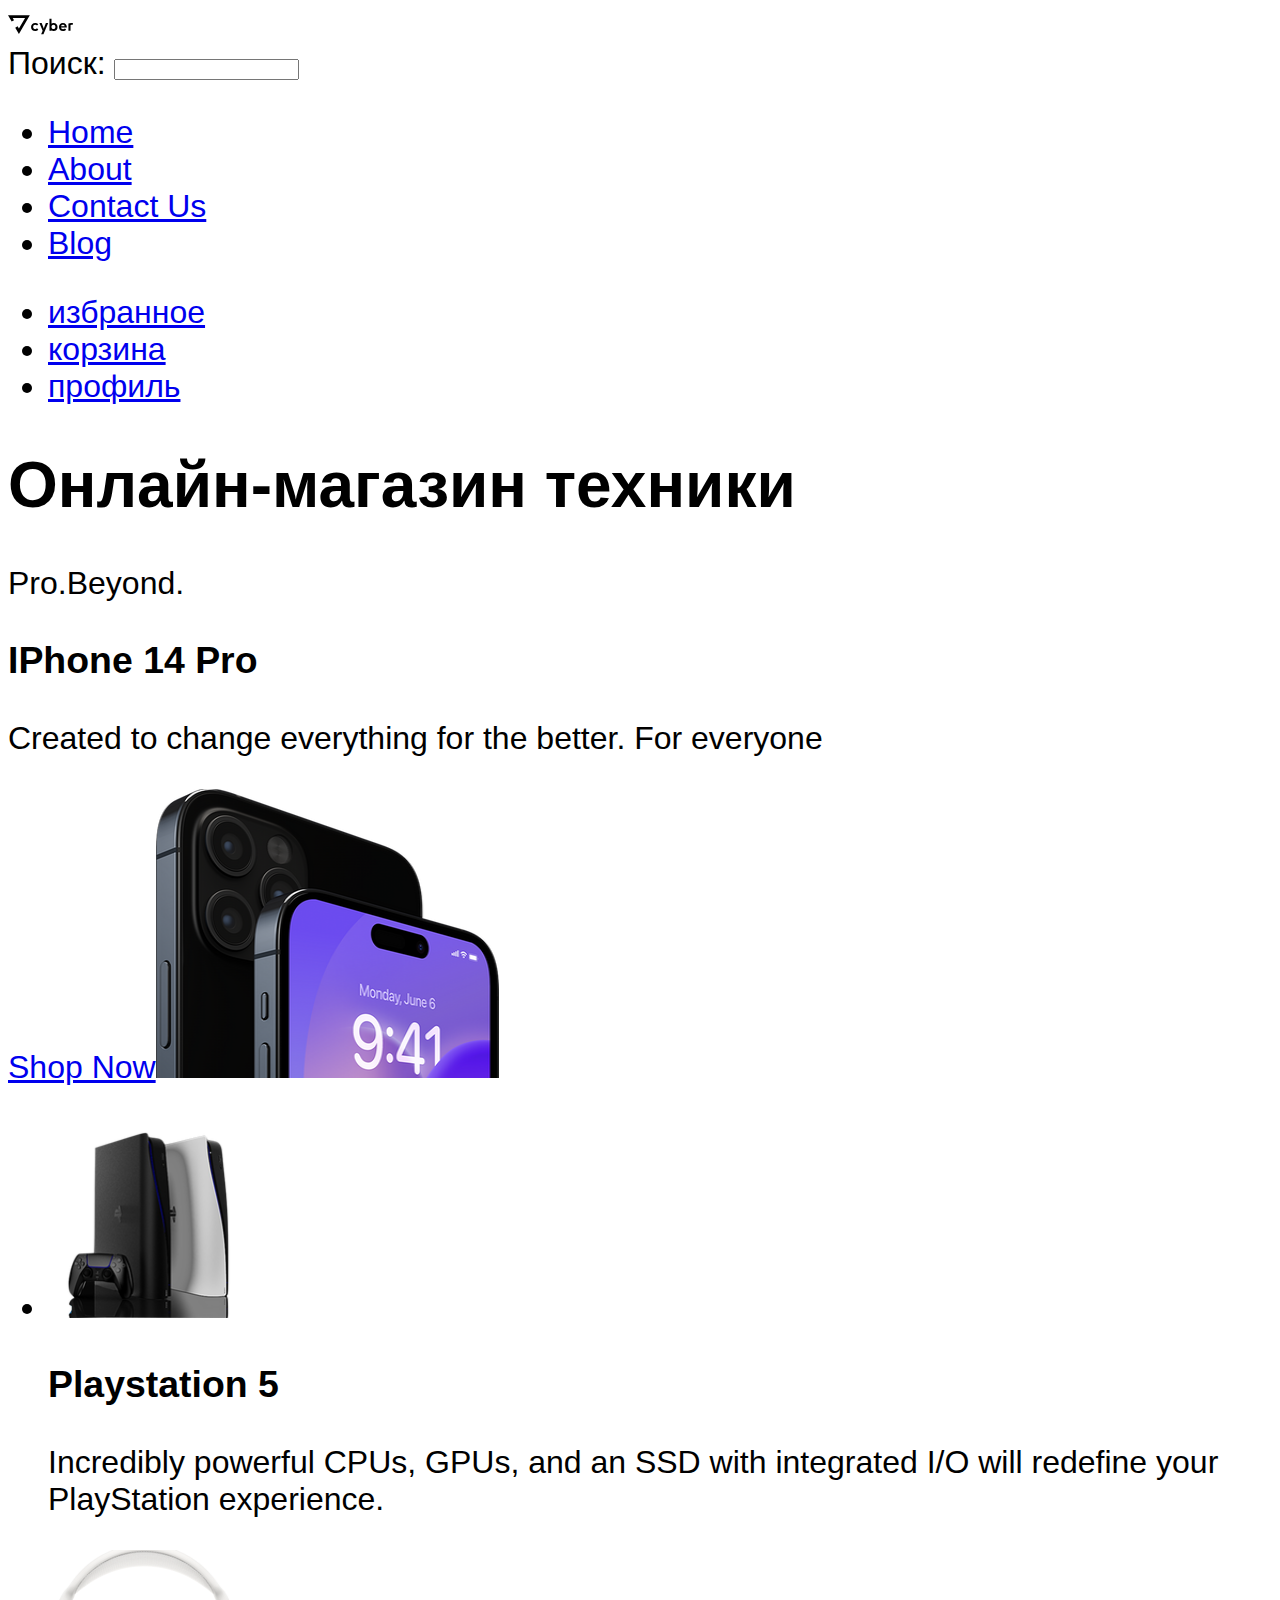
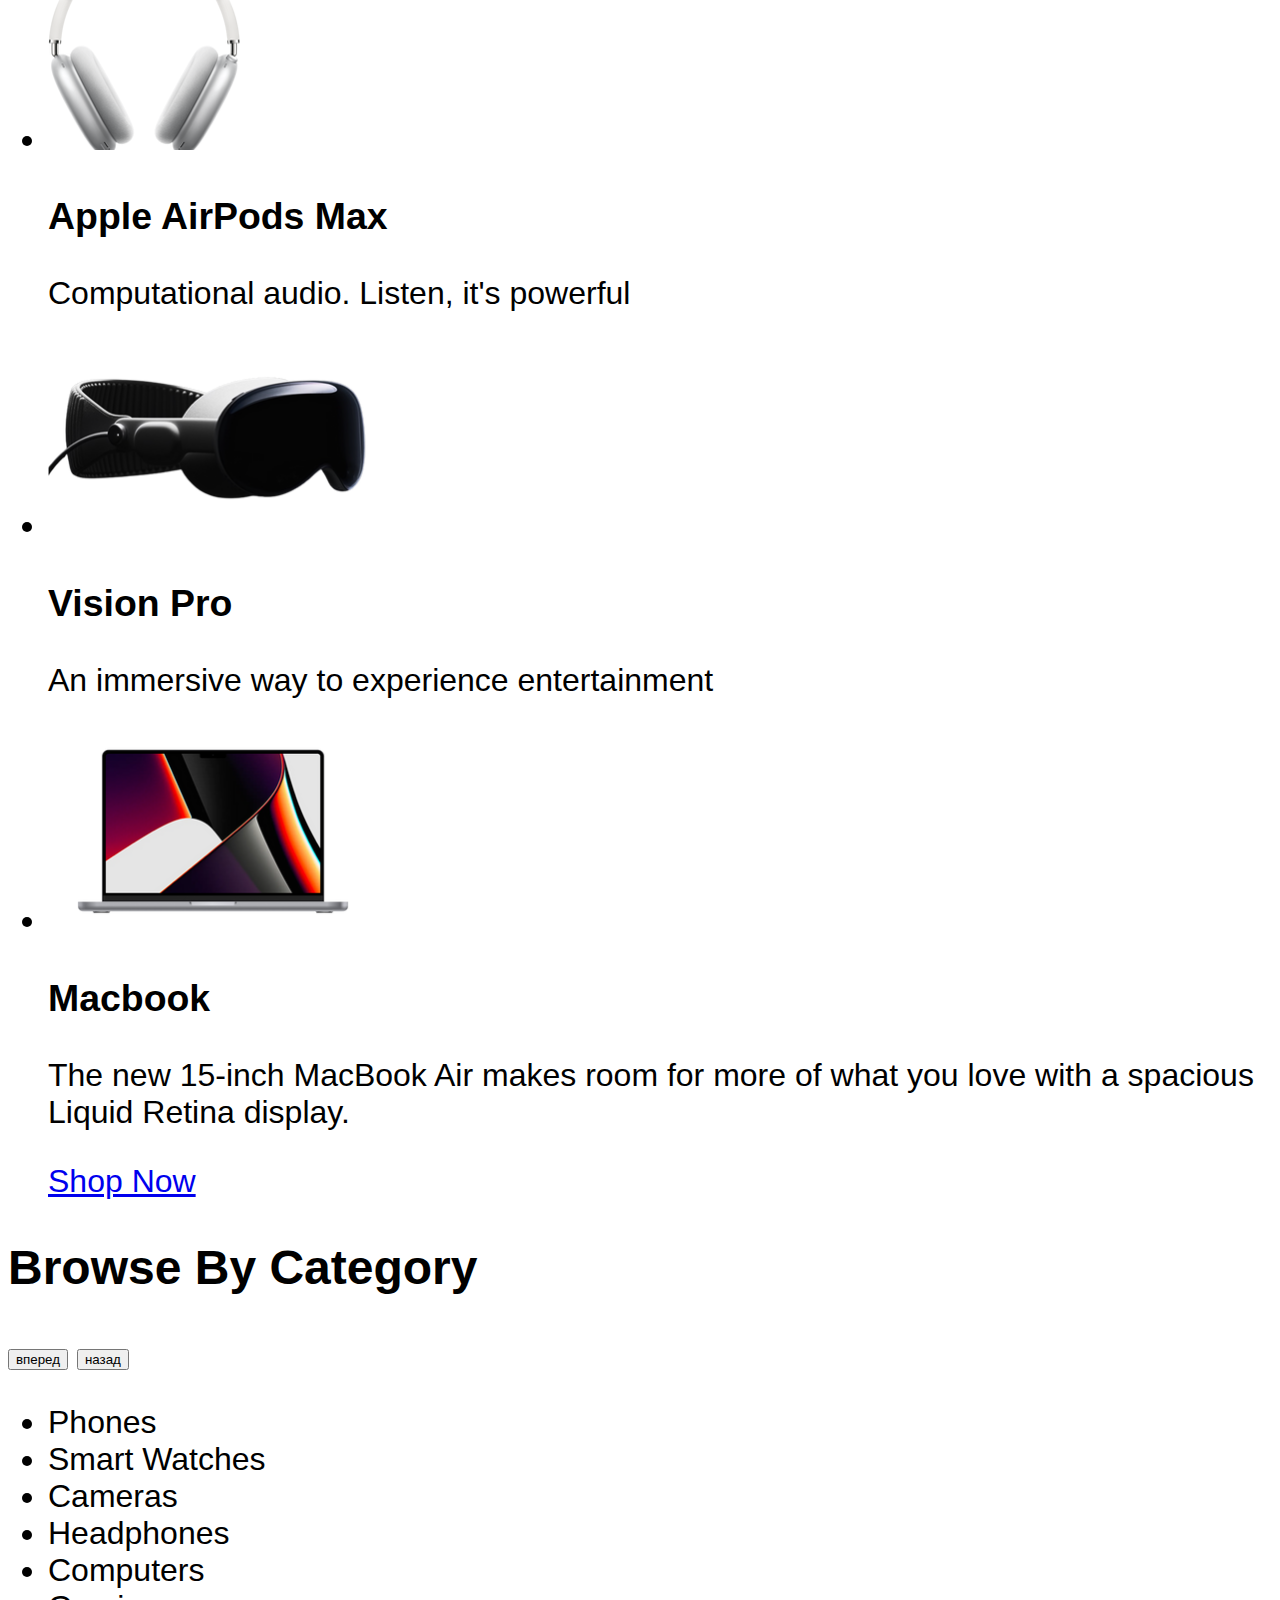
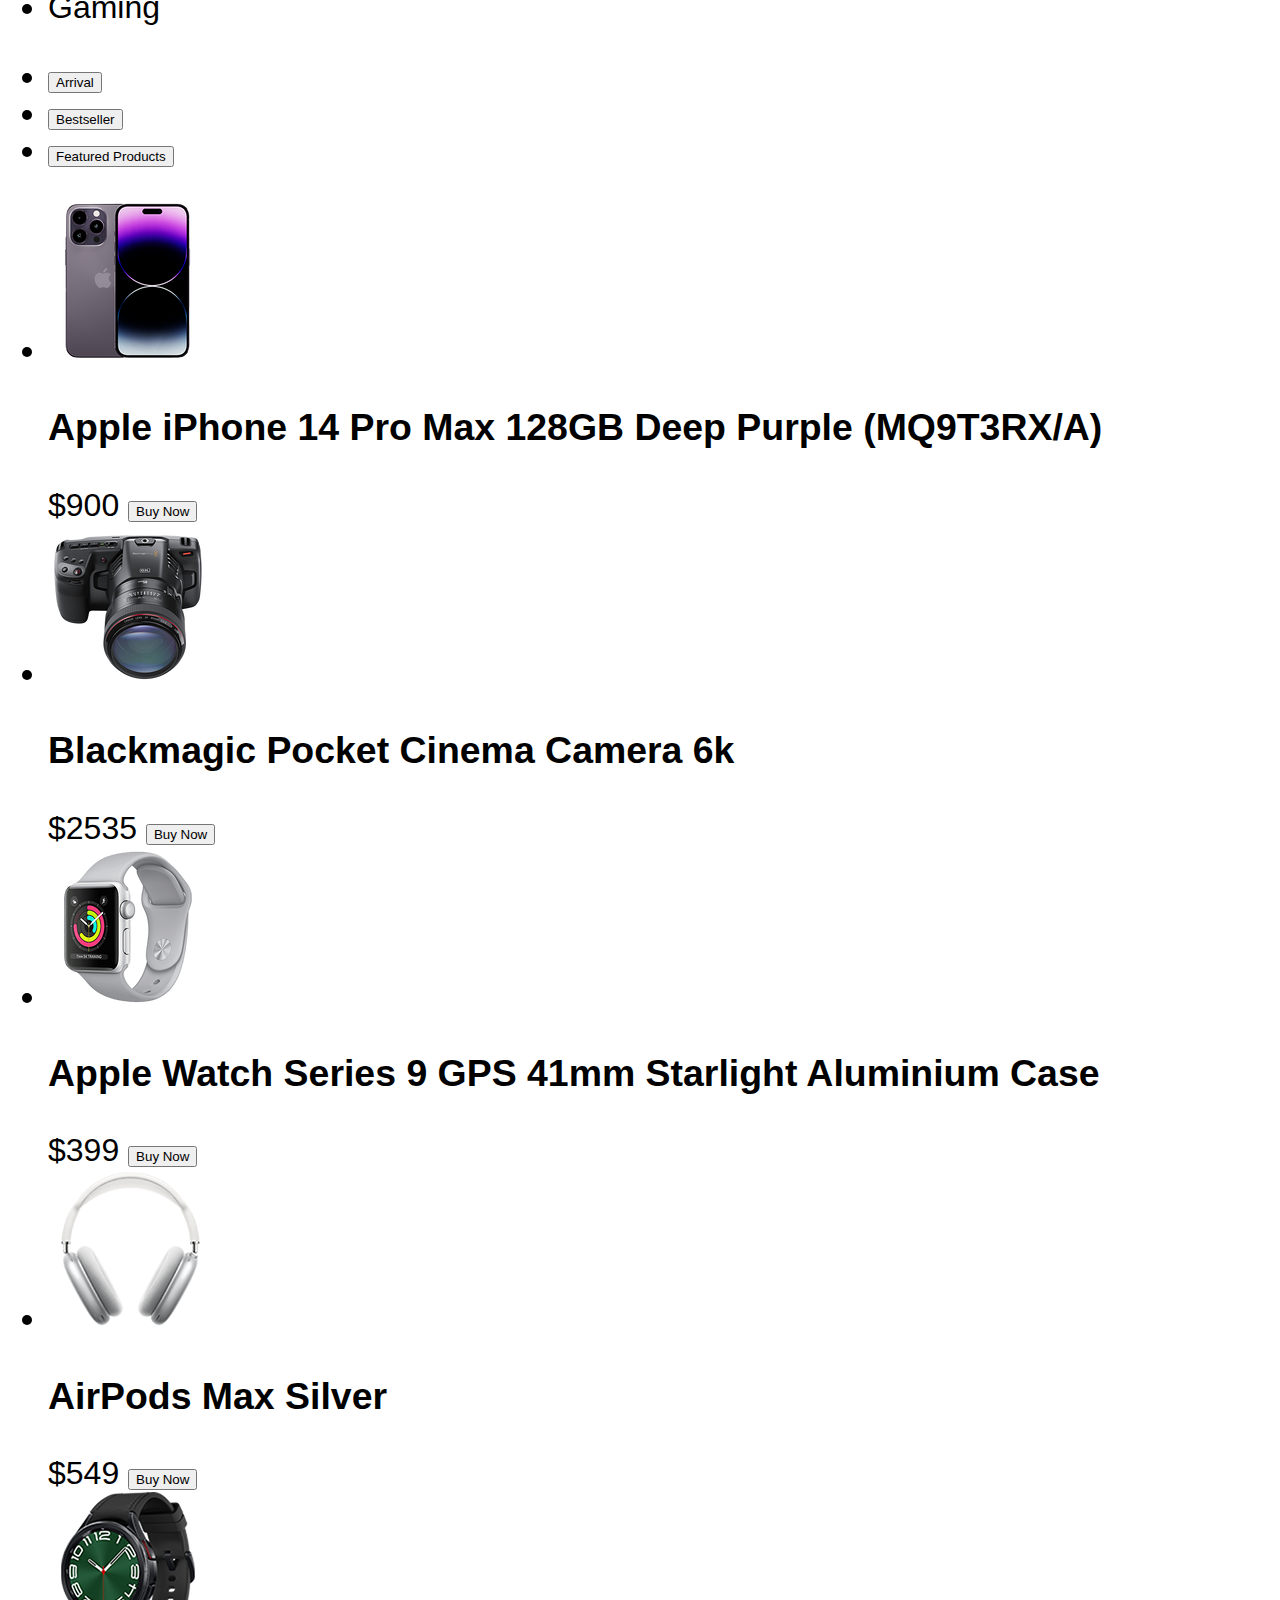
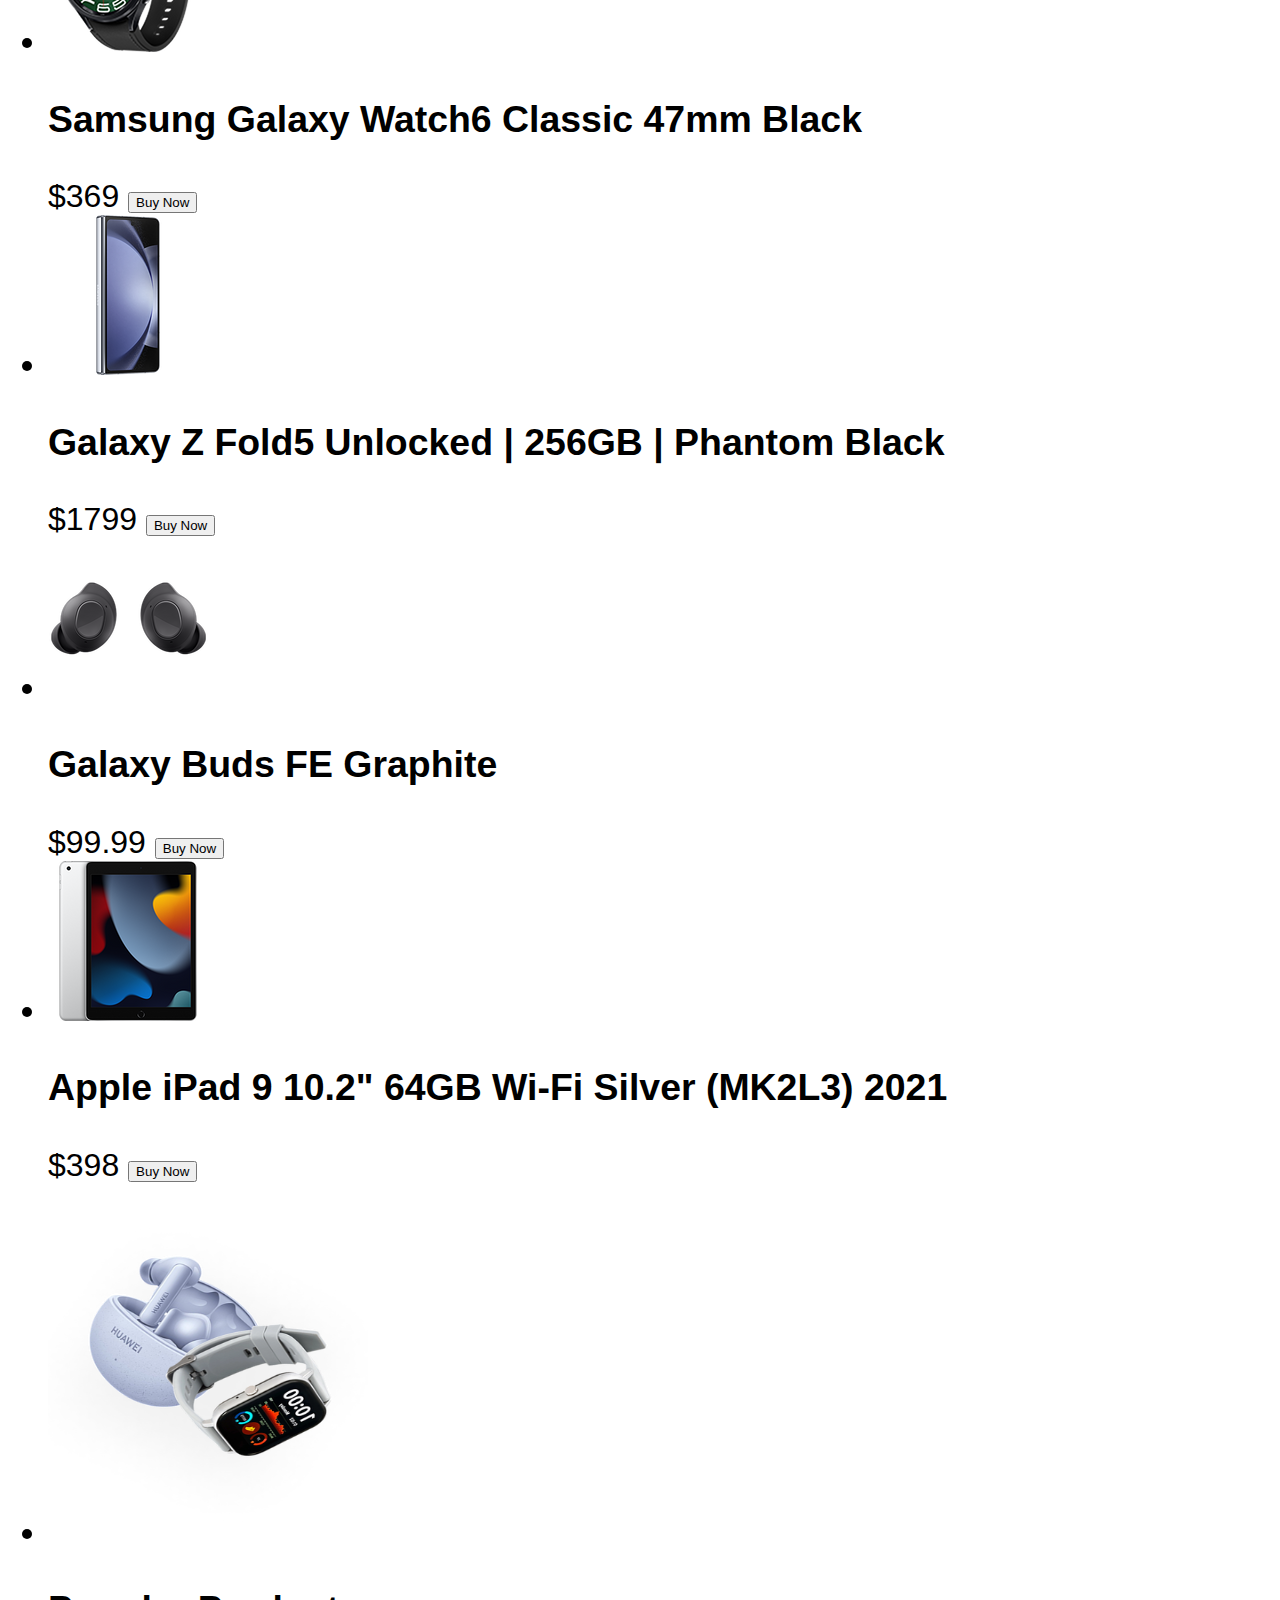
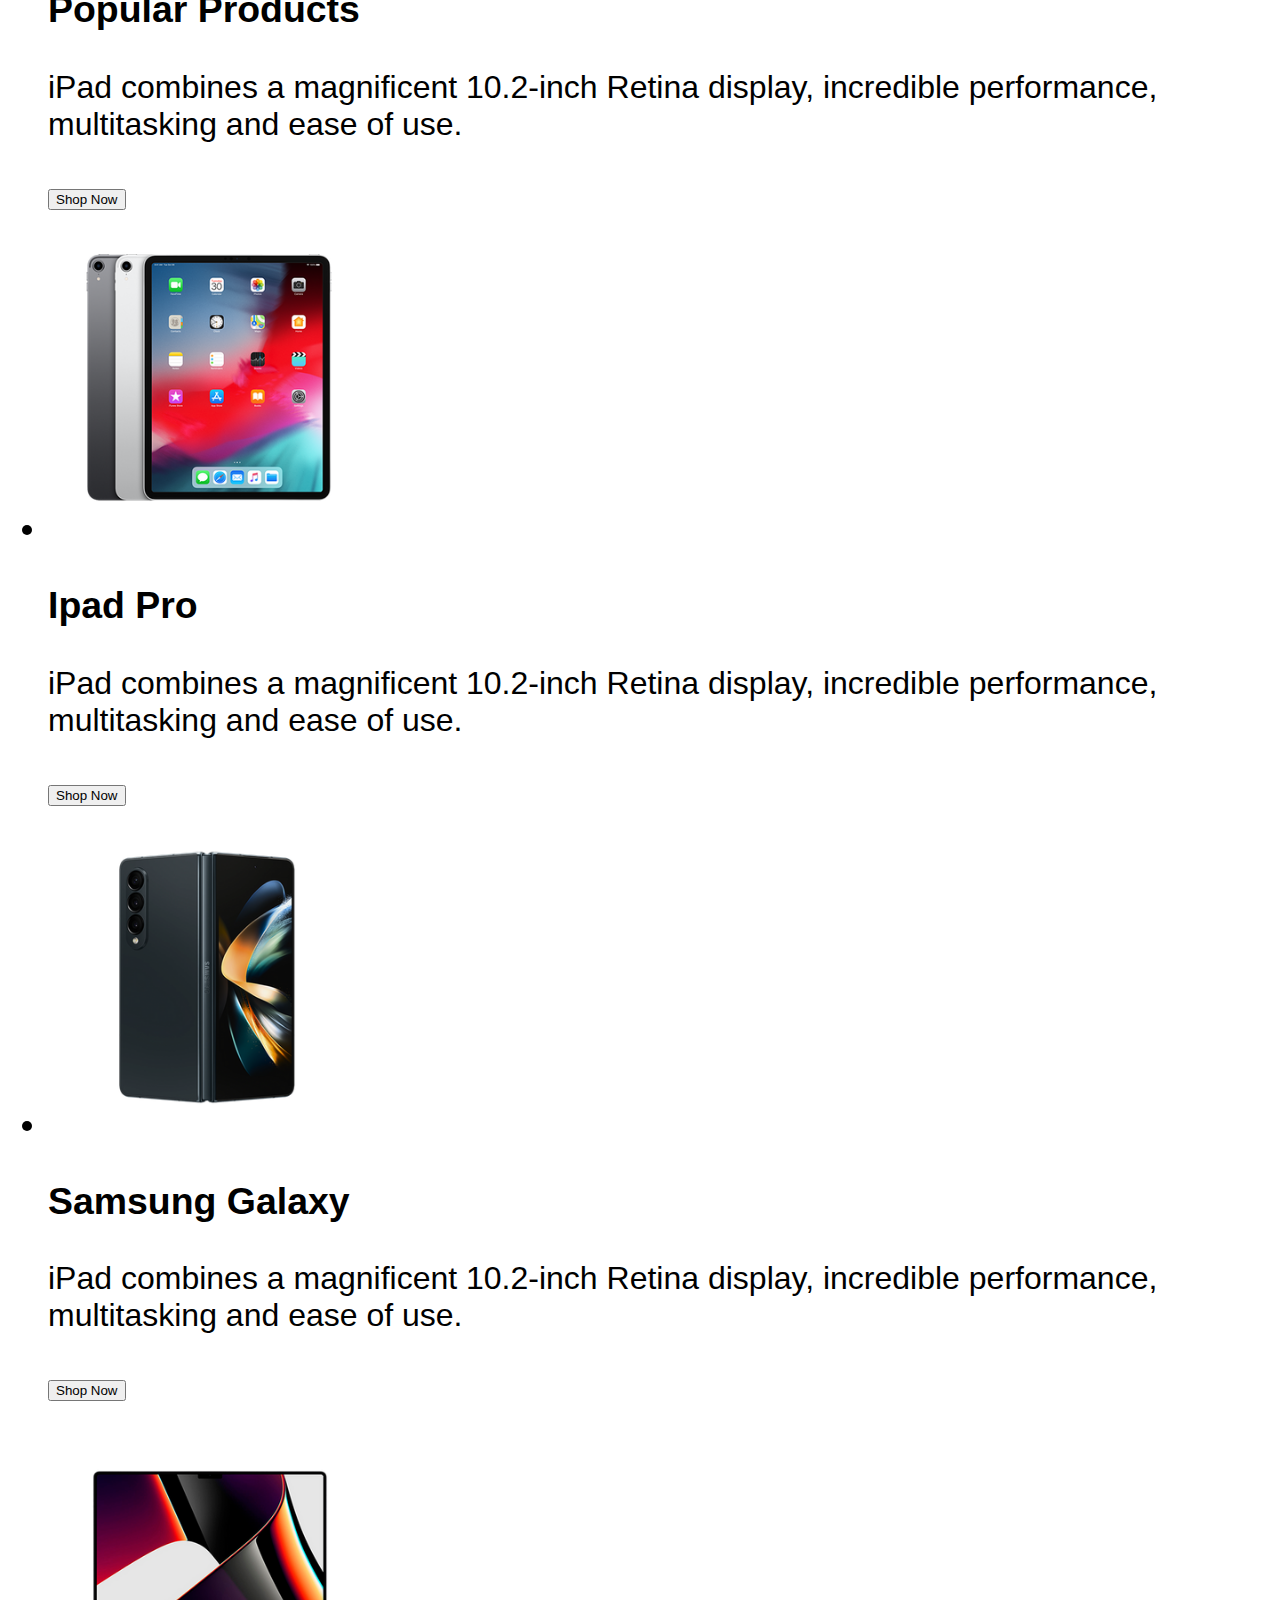
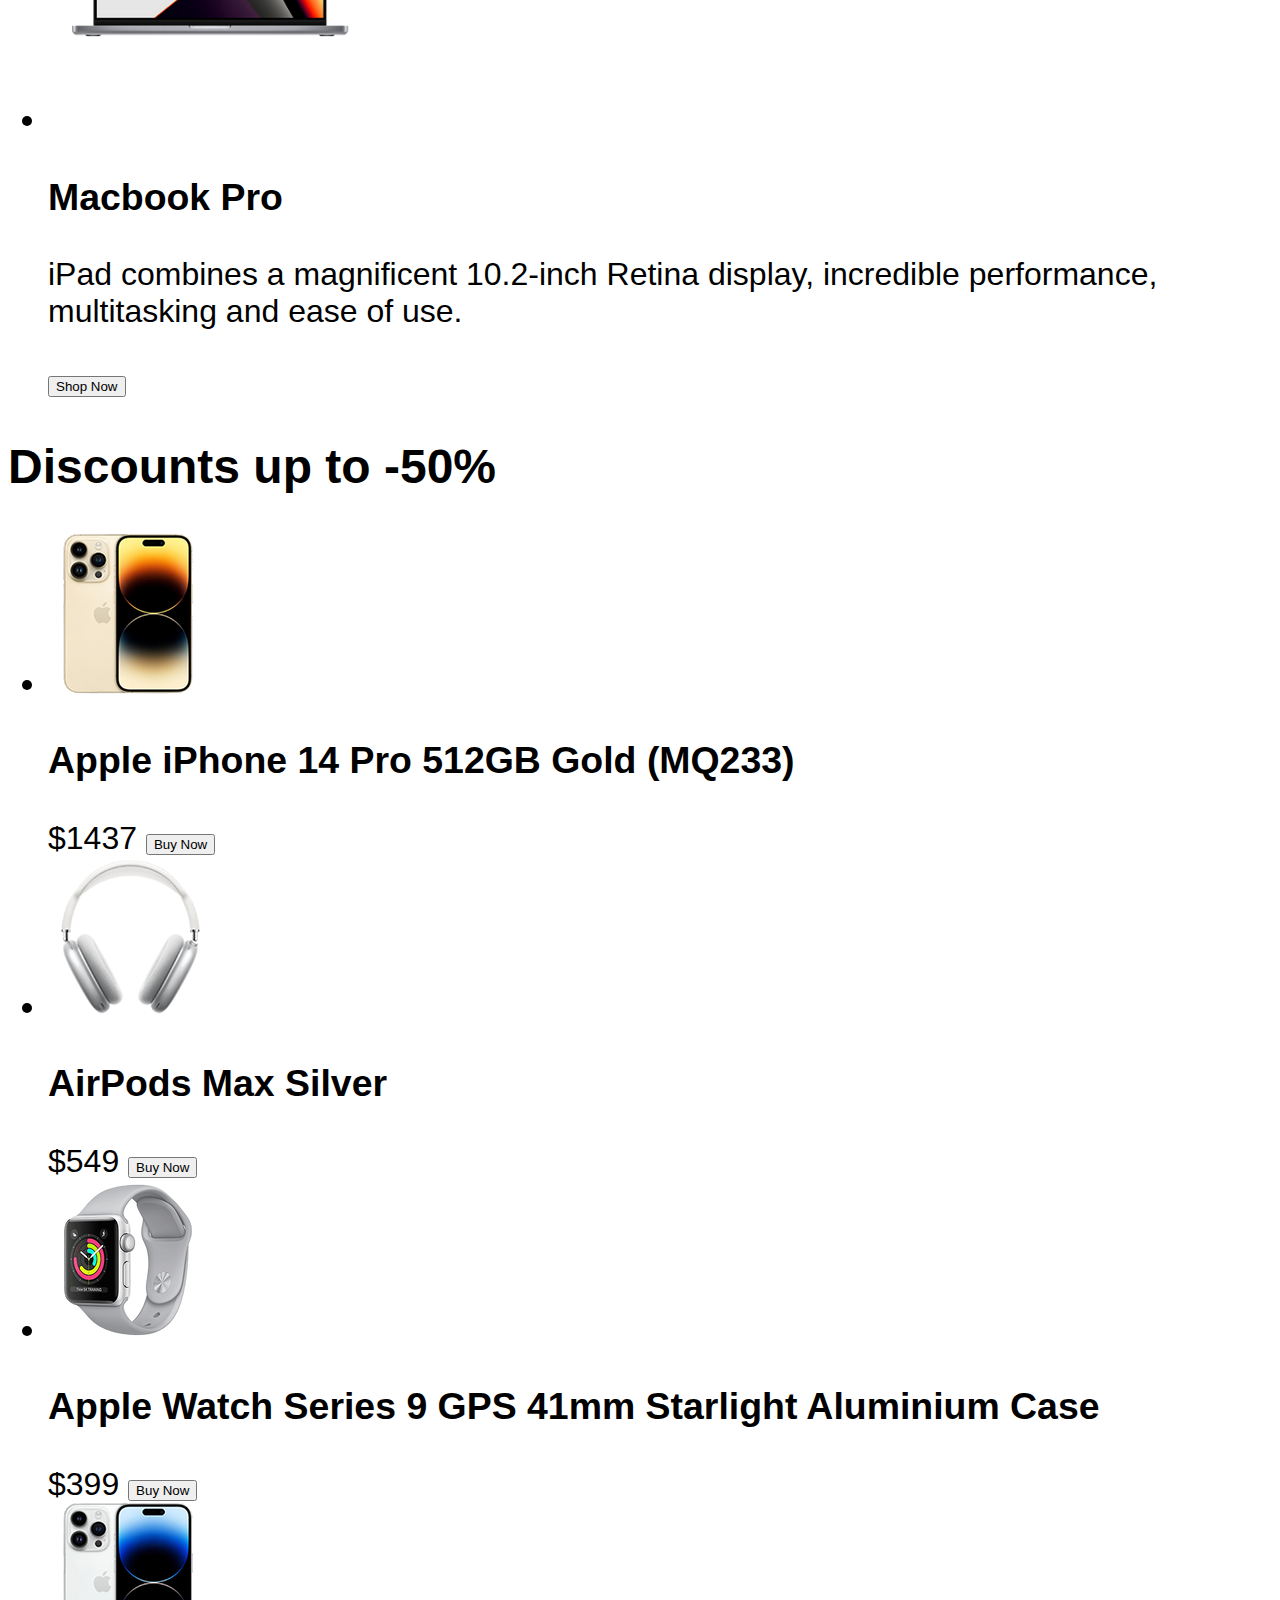
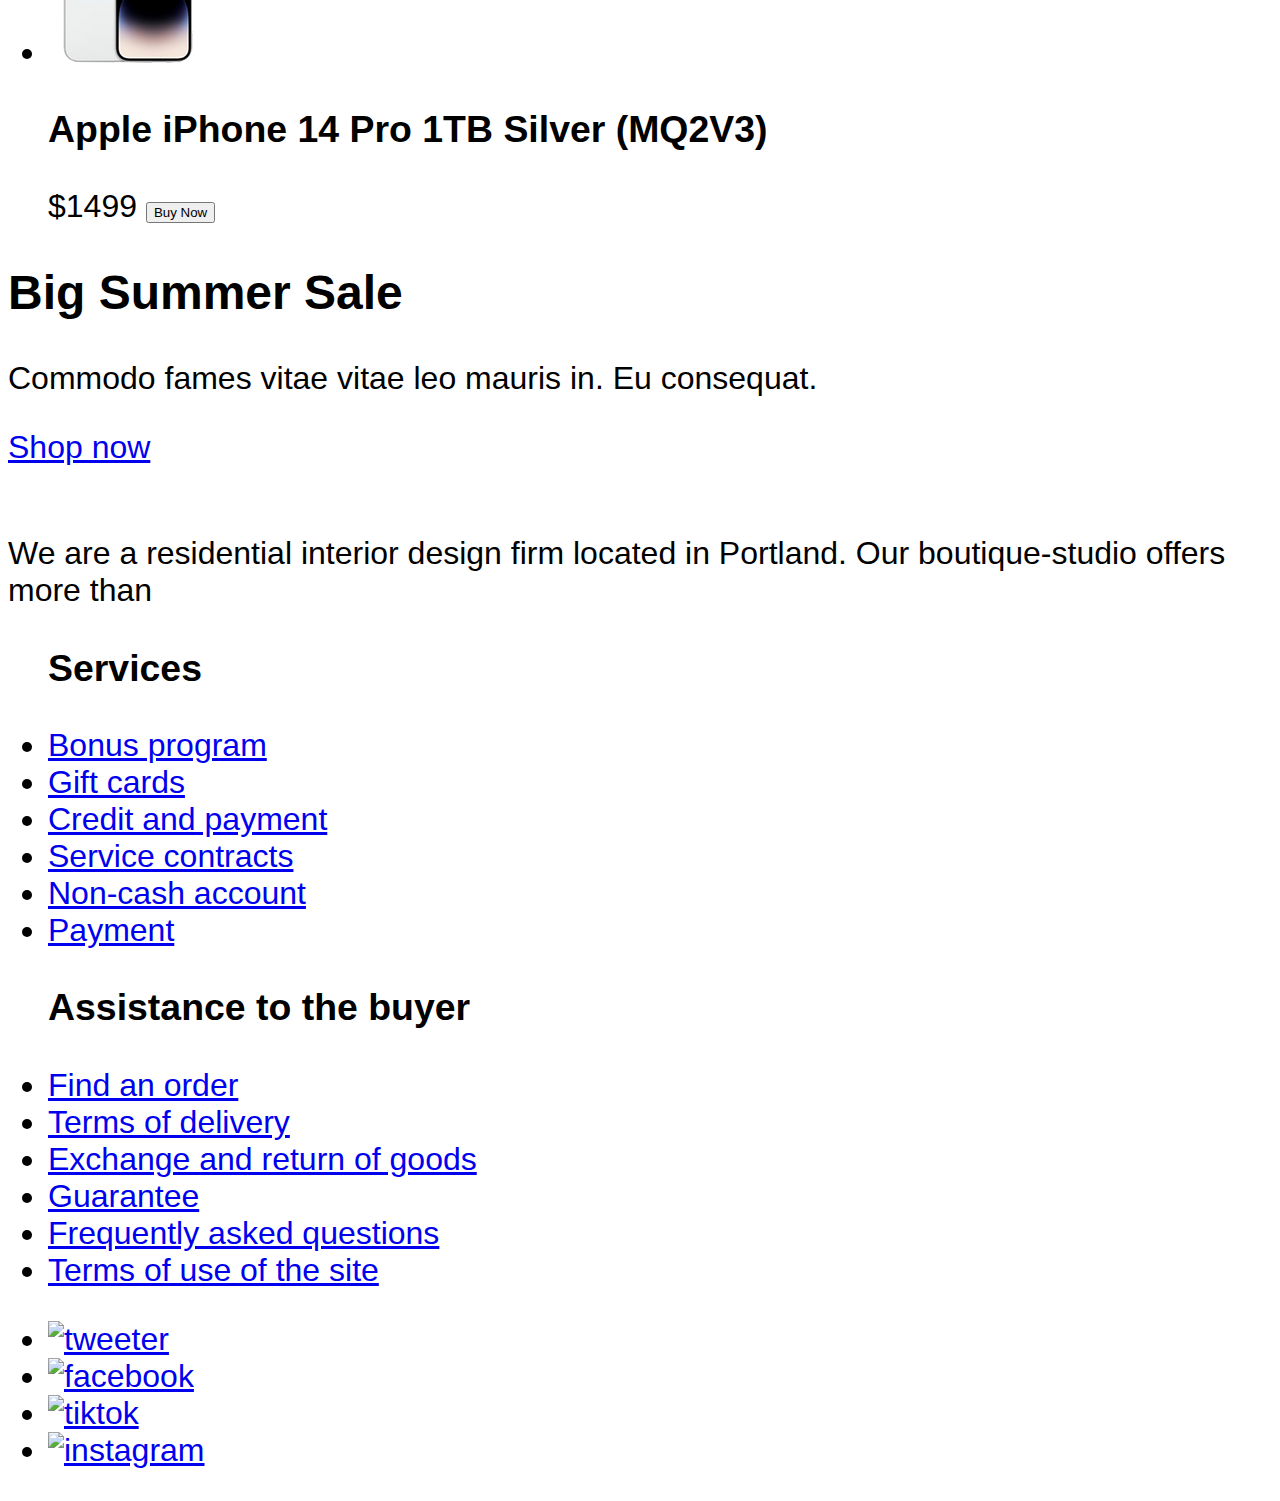
==== commit 2b78042b: "Deploying to gh-pages from @ Artem-Sobolev91/inlife@632278ee63fefd9a27ec4586ae6c871f6910221c 🚀" ====
--- a/2/index.html
+++ b/2/index.html
@@ -1 +1 @@
-<!DOCTYPE html><html class="page" lang="ru"><!-- прописать альт к ссылкам и изображениям --><head><meta charset="UTF-8"><meta name="viewport" content="width=device-width,initial-scale=1"><title>Магазин "CANPRICE"</title><meta name="viewport" content="width=device-width,initial-scale=1"><link rel="stylesheet" href="styles/styles.scss"></head><body class="page__body"><header class="main-header"><a class="main-header__logo-pic" href="index.html"><picture><img src="images/logo-pic-black.svg" width="65" height="22" alt="logotip cyber"></picture></a><form><label for="search">Поиск:</label> <input type="text" id="search" name="search"></form><ul class="main-header__main-nav"><li class="main-header__item"><a class="main-header" href="#">Home</a></li><li class="main-header__item"><a class="main-header" href="#">About</a></li><li class="main-header__item"><a class="main-header" href="#">Contact Us</a></li><li class="main-header__item"><a class="main-header" href="#">Blog</a></li></ul><ul class="main-header__main-nav"><li class="main-header__item"><a class="main-header" href="#">избранное</a></li><li class="main-header__item"><a class="main-header" href="#">корзина</a></li><li class="main-header__item"><a class="main-header" href="#">профиль</a></li></ul></header><main class="main-container"><h1>Онлайн-магазин техники</h1><section class="hero"><p class="hero__slogan">Pro.Beyond.</p><h3 class="hero__product-name">IPhone 14 Pro</h3><p class="hero__target">Created to change everything for the better. For everyone</p><a class="hero__button" href="#">Shop Now</a><picture><img src="images/hero-iphone-desktop@1x.png" srcset="images/hero-iphone-desktop@2x.png 2x" width="406" height="632" alt="iPhone 14 Pro"></picture></section><section class="products-line"><ul class="products-line__list"><li class="products-line__item"><picture><img src="images/smallBanners-playstation-mobile@1x.png" srcset="images/smallBanners-playstation-desktop@2x.png 2x" width="200" height="200" alt="Playstation 5"></picture><h3 class="products-line__name"><span>Playstation 5</span></h3><p class="products-line__oprions">Incredibly powerful CPUs, GPUs, and an SSD with integrated I/O will redefine your PlayStation experience.</p></li><li class="products-line__item"><picture><img src="images/smallBanners-airpodsmax-desktop@1x.png" srcset="images/smallBanners-airpodsmax-desktop@2x.png 2x" width="104" height="272" alt="Apple AirPods"></picture><h3 class="products-line__name">Apple AirPods <span>Max</span></h3><p class="products-line__oprions">Computational audio. Listen, it's powerful</p></li><li class="products-line__item"><picture><img src="images/smallBanners-appleVision-desktop@1x.png" srcset="images/smallBanners-appleVision-desktop@2x.png 2x" width="136" height="190" alt="Vision Pro"></picture><h3 class="products-line__name">Vision <span>Pro</span></h3><p class="products-line__oprions">An immersive way to experience entertainment</p></li><li class="products-line__item"><picture><img src="images/smallBanners-macbookPro14-dessktop@1x.png" srcset="images/smallBanners-macbookPro14-dessktop@2x.png 2x" width="192" height="502" alt="Macbook"></picture><h3 class="products-line__name">Macbook</h3><p class="products-line__oprions">The new 15‑inch MacBook Air makes room for more of what you love with a spacious Liquid Retina display.</p><a class="products-line__button" href="#">Shop Now</a></li></ul></section><section class="products-category"><h2 class="products-category__tittle">Browse By Category</h2><button class="products-category__button-slider">вперед</button> <button class="products-category__button-slider">назад</button><ul class="products-category__list"><li class="products-category__item">Phones</li><li class="products-category__item">Smart Watches</li><li class="products-category__item">Cameras</li><li class="products-category__item">Headphones</li><li class="products-category__item">Computers</li><li class="products-category__item">Gaming</li></ul></section><section class="products-offers"><ul class="products-offers__buttons-list"><li class="products-offers__buttons-item"><button class="products-offers__button">Arrival</button></li><li class="products-offers__button"><button class="products-offers__button">Bestseller</button></li><li class="products-offers__button"><button class="products-offers__button">Featured Products</button></li></ul><ul class="products-offers__list"><li class="products-offers__item"><span class="products-offers__favorite"></span><picture><img src="images/products-iphone14pro-desktop@1x.png" srcset="images/products-iphone14pro-desktop@2x.png 2x" width="160" height="160" alt="iPhone 14 Pro Max"></picture><h3 class="products-offers__name">Apple iPhone 14 Pro Max 128GB Deep Purple (MQ9T3RX/A)</h3><span class="products-offers__price">$900</span> <button class="products-offers__buy">Buy Now</button></li><li class="products-offers__item"><span class="products-offers__favorite"></span><picture><img src="images/products-camera-desktop@1x.png" srcset="images/products-camera-desktop@2x.png 2x" width="160" height="160" alt="Blackmagic Pocket Cinema Camera 6k"></picture><h3 class="products-offers__name">Blackmagic Pocket Cinema Camera 6k</h3><span class="products-offers__price">$2535</span> <button class="products-offers__buy">Buy Now</button></li><li class="products-offers__item"><span class="products-offers__favorite"></span><picture><img src="images/products-applwatch-desktop@1x.png" srcset="images/products-applwatch-desktop@2x.png 2x" width="160" height="160" alt="Apple Watch"></picture><h3 class="products-offers__name">Apple Watch Series 9 GPS 41mm Starlight Aluminium Case</h3><span class="products-offers__price">$399</span> <button class="products-offers__buy">Buy Now</button></li><li class="products-offers__item"><span class="products-offers__favorite"></span><picture><img src="images/products-airpods-desktop@1x.png" srcset="images/products-airpods-desktop@2x.png 2x" width="160" height="160" alt="AirPods"></picture><h3 class="products-offers__name">AirPods Max Silver</h3><span class="products-offers__price">$549</span> <button class="products-offers__buy">Buy Now</button></li><li class="products-offers__item"><span class="products-offers__favorite"></span><picture><img src="images/products-galaxywatch-desktop@1x.png" srcset="images/products-galaxywatch-desktop@2x.png 2x" width="160" height="160" alt="Samsung Galaxy Watch"></picture><h3 class="products-offers__name">Samsung Galaxy Watch6 Classic 47mm Black</h3><span class="products-offers__price">$369</span> <button class="products-offers__buy">Buy Now</button></li><li class="products-offers__item"><span class="products-offers__favorite"></span><picture><img src="images/products-galaxyz-desktop@1x.png" srcset="images/products-galaxyz-desktop@2x.png 2x" width="160" height="160" alt="Galaxy Z"></picture><h3 class="products-offers__name">Galaxy Z Fold5 Unlocked | 256GB | Phantom Black</h3><span class="products-offers__price">$1799</span> <button class="products-offers__buy">Buy Now</button></li><li class="products-offers__item"><span class="products-offers__favorite"></span><picture><img src="images/products-galaxybuds-desktop@1x.png" srcset="images/products-galaxybuds-desktop@2x.png 2x" width="160" height="160" alt="Galaxy Buds"></picture><h3 class="products-offers__name">Galaxy Buds FE Graphite</h3><span class="products-offers__price">$99.99</span> <button class="products-offers__buy">Buy Now</button></li><li class="products-offers__item"><span class="products-offers__favorite"></span><picture><img src="images/products-appleipad-desktop@1x.png" srcset="images/products-appleipad-desktop@1x.png 2x" width="160" height="160" alt="Apple iPad"></picture><h3 class="products-offers__name">Apple iPad 9 10.2" 64GB Wi-Fi Silver (MK2L3) 2021</h3><span class="products-offers__price">$398</span> <button class="products-offers__buy">Buy Now</button></li></ul></section><section class="banners"><ul class="banners__list"><li class="banners__item"><picture><img src="images/banners-popularproducts-desktop@1x.png" srcset="images/banners-popularproducts-desktop@2x.png 2x" width="320" height="327" alt="Image prodducts"></picture><h3 class="banners__tittle">Popular Products</h3><p class="banners__text">iPad combines a magnificent 10.2-inch Retina display, incredible performance, multitasking and ease of use.</p><button class="banners__buttons">Shop Now</button></li><li class="banners__item"><picture><img src="images/banners-ipadpro-desktop@1x.png" srcset="images/banners-ipadpro-desktop@2x.png 2x" width="320" height="327" alt="Ipad Pro"></picture><h3 class="banners__tittle">Ipad Pro</h3><p class="banners__text">iPad combines a magnificent 10.2-inch Retina display, incredible performance, multitasking and ease of use.</p><button class="banners__buttons">Shop Now</button></li><li class="banners__item"><picture><img src="images/banners-galaxy-desktop@1x.png" srcset="images/banners-galaxy-desktop@2x.png 2x" width="320" height="327" alt="Samsung Galaxy"></picture><h3 class="banners__tittle">Samsung Galaxy</h3><p class="banners__text">iPad combines a magnificent 10.2-inch Retina display, incredible performance, multitasking and ease of use.</p><button class="banners__buttons">Shop Now</button></li><li class="banners__item"><picture><img src="images/banners-macbook-desktop@1x.png" srcset="images/banners-macbook-desktop@2x.png 2x" width="320" height="327" alt="Macbook Pro"></picture><h3 class="banners__tittle">Macbook Pro</h3><p class="banners__text">iPad combines a magnificent 10.2-inch Retina display, incredible performance, multitasking and ease of use.</p><button class="banners__buttons">Shop Now</button></li></ul></section><section class="discount-products"><h2 class="discount-products__tittle">Discounts up to -50%</h2><ul class="discount-products__list"><li class="discount-products__item"><picture><img src="images/discount-iphone14progold-desktop@1x.png" srcset="images/discount-iphone14progold-desktop@2x.png 2x" width="160" height="160" alt="Apple iPhone"></picture><h3 class="discount-products__tittle">Apple iPhone 14 Pro 512GB Gold (MQ233)</h3><span class="discount-products__text">$1437</span> <button class="discount-products__buttons">Buy Now</button></li><li class="discount-products__item"><picture><img src="images/discount-airpods-desktop@1x.png" srcset="images/discount-airpods-desktop@2x.png 2x" width="160" height="160" alt="AirPods"></picture><h3 class="discount-products__tittle">AirPods Max Silver</h3><span class="discount-products__text">$549 </span><button class="discount-products__buttons">Buy Now</button></li><li class="discount-products__item"><picture><img src="images/discount-applewatch-desktop@1x.png" srcset="images/discount-applewatch-desktop@2x.png 2x" width="160" height="160" alt="Apple Watch"></picture><h3 class="discount-products__tittle">Apple Watch Series 9 GPS 41mm Starlight Aluminium Case</h3><span class="discount-products__text">$399</span> <button class="discount-products__buttons">Buy Now</button></li><li class="discount-products__item"><picture><img src="images/discount-iphone14pro-desktop@1x.png" srcset="images/discount-iphone14pro-desktop@2x.png 2x" width="160" height="160" alt="Apple Watch"></picture><h3 class="discount-products__tittle">Apple iPhone 14 Pro 1TB Silver (MQ2V3)</h3><span class="discount-products__text">$1499</span> <button class="discount-products__buttons">Buy Now</button></li></ul></section><section class="banner-sale"><h2 class="banner-sale__tittle">Big Summer Sale</h2><p class="banner-sale__text">Commodo fames vitae vitae leo mauris in. Eu consequat.</p><a class="banner-sale__link" href="#">Shop now</a></section></main><footer class="main-footer"><a class="main-footer__logo-pic" href="index.html"><picture><img src="images/logo-pic-white.svg" width="65" height="22" alt="logotip cyber"></picture></a><p class="main-footer__text">We are a residential interior design firm located in Portland. Our boutique-studio offers more than</p><ul class="main-footer__services-list"><h3>Services</h3><li class="main-footer__services-item"><a class="main-footer__services-link" href="#">Bonus program</a></li><li class="main-footer__services-item"><a class="main-footer__services-link" href="#">Gift cards</a></li><li class="main-footer__services-item"><a class="main-footer__services-link" href="#">Credit and payment</a></li><li class="main-footer__services-item"><a class="main-footer__services-link" href="#">Service contracts</a></li><li class="main-footer__services-item"><a class="main-footer__services-link" href="#">Non-cash account</a></li><li class="main-footer__services-item"><a class="main-footer__services-link" href="#">Payment</a></li></ul><ul class="main-footer__services-list"><h3>Assistance to the buyer</h3><li class="main-footer__services-item"><a class="main-footer__services-link" href="#">Find an order</a></li><li class="main-footer__services-item"><a class="main-footer__services-link" href="#">Terms of delivery</a></li><li class="main-footer__services-item"><a class="main-footer__services-link" href="#">Exchange and return of goods</a></li><li class="main-footer__services-item"><a class="main-footer__services-link" href="#">Guarantee</a></li><li class="main-footer__services-item"><a class="main-footer__services-link" href="#">Frequently asked questions</a></li><li class="main-footer__services-item"><a class="main-footer__services-link" href="#">Terms of use of the site</a></li></ul><ul class="main-footer__social-list"><li class="main-footer__social-item"><a href="#" class="main-footer__social-link"><image src="#" class="main-footer__social-img" alt="tweeter"></image></a></li><li class="main-footer__social-item"><a href="#" class="main-footer__social-link"><image src="#" class="main-footer__social-img" alt="facebook"></image></a></li><li class="main-footer__social-item"><a href="#" class="main-footer__social-link"><image src="#" class="main-footer__social-img" alt="tiktok"></image></a></li><li class="main-footer__social-item"><a href="#" class="main-footer__social-link"><image src="#" class="main-footer__social-img" alt="instagram"></image></a></li></ul></footer></body></html>+<!DOCTYPE html><html class="page" lang="ru"><!-- прописать альт к ссылкам и изображениям --><head><meta charset="UTF-8"><meta name="viewport" content="width=device-width,initial-scale=1"><title>Магазин "CANPRICE"</title><meta name="viewport" content="width=device-width,initial-scale=1"><link rel="stylesheet" href="styles/styles.css"></head><body class="page__body"><header class="main-header"><a class="main-header__logo-pic" href="index.html"><picture><img src="images/logo-pic-black.svg" width="65" height="22" alt="logotip cyber"></picture></a><form><label for="search">Поиск:</label> <input type="text" id="search" name="search"></form><ul class="main-header__main-nav"><li class="main-header__item"><a class="main-header" href="#">Home</a></li><li class="main-header__item"><a class="main-header" href="#">About</a></li><li class="main-header__item"><a class="main-header" href="#">Contact Us</a></li><li class="main-header__item"><a class="main-header" href="#">Blog</a></li></ul><ul class="main-header__main-nav"><li class="main-header__item"><a class="main-header" href="#">избранное</a></li><li class="main-header__item"><a class="main-header" href="#">корзина</a></li><li class="main-header__item"><a class="main-header" href="#">профиль</a></li></ul></header><main class="main-container"><h1>Онлайн-магазин техники</h1><section class="hero"><p class="hero__slogan">Pro.Beyond.</p><h3 class="hero__product-name">IPhone 14 Pro</h3><p class="hero__target">Created to change everything for the better. For everyone</p><a class="hero__button" href="#">Shop Now</a><picture><img src="images/hero-iphone-mobile@1x.png" srcset="images/hero-iphone-mobile@2x.png 2x" width="343" height="289" alt="iPhone 14 Pro"></picture></section><section class="products-line"><ul class="products-line__list"><li class="products-line__item"><picture><source type="image/png" media="(min-width: 1440px)" width="360" height="343" srcset="images/smallBanners-playstation-desktop@1x.png images/smallBanners-playstation-desktop@2x.png 2x"><img src="images/smallBanners-playstation-mobile@1x.png" srcset="images/smallBanners-playstation-mobile@2x.png 2x" width="200" height="200" alt="Playstation 5"></picture><h3 class="products-line__name"><span>Playstation 5</span></h3><p class="products-line__oprions">Incredibly powerful CPUs, GPUs, and an SSD with integrated I/O will redefine your PlayStation experience.</p></li><li class="products-line__item"><picture><source type="image/png" media="(min-width: 1440px)" width="360" height="343" srcset="images/smallBanners-playstation-desktop@1x.png images/smallBanners-playstation-desktop@2x.png 2x"><img src="images/smallBanners-airpodsmax-mobile@1x.png" srcset="images/smallBanners-airpodsmax-mobile@2x.png 2x" width="192" height="200" alt="Apple AirPods"></picture><h3 class="products-line__name">Apple AirPods <span>Max</span></h3><p class="products-line__oprions">Computational audio. Listen, it's powerful</p></li><li class="products-line__item"><picture><source type="image/png" media="(min-width: 1440px)" width="360" height="343" srcset="images/smallBanners-playstation-desktop@1x.png images/smallBanners-playstation-desktop@2x.png 2x"><img src="images/smallBanners-appleVision-mobile@1x.png" srcset="images/smallBanners-appleVision-mobile@2x.png 2x" width="326" height="192" alt="Vision Pro"></picture><h3 class="products-line__name">Vision <span>Pro</span></h3><p class="products-line__oprions">An immersive way to experience entertainment</p></li><li class="products-line__item"><picture><img src="images/smallBanners-macbookPro14-mobile@1x.png" srcset="images/smallBanners-macbookPro14-mobile@2x.png 2x" width="330" height="200" alt="Macbook"></picture><h3 class="products-line__name">Macbook</h3><p class="products-line__oprions">The new 15‑inch MacBook Air makes room for more of what you love with a spacious Liquid Retina display.</p><a class="products-line__button" href="#">Shop Now</a></li></ul></section><section class="products-category"><h2 class="products-category__tittle">Browse By Category</h2><button class="products-category__button-slider">вперед</button> <button class="products-category__button-slider">назад</button><ul class="products-category__list"><li class="products-category__item">Phones</li><li class="products-category__item">Smart Watches</li><li class="products-category__item">Cameras</li><li class="products-category__item">Headphones</li><li class="products-category__item">Computers</li><li class="products-category__item">Gaming</li></ul></section><section class="products-offers"><ul class="products-offers__buttons-list"><li class="products-offers__buttons-item"><button class="products-offers__button">Arrival</button></li><li class="products-offers__button"><button class="products-offers__button">Bestseller</button></li><li class="products-offers__button"><button class="products-offers__button">Featured Products</button></li></ul><ul class="products-offers__list"><li class="products-offers__item"><span class="products-offers__favorite"></span><picture><img src="images/products-iphone14pro-desktop@1x.png" srcset="images/products-iphone14pro-desktop@2x.png 2x" width="160" height="160" alt="iPhone 14 Pro Max"></picture><h3 class="products-offers__name">Apple iPhone 14 Pro Max 128GB Deep Purple (MQ9T3RX/A)</h3><span class="products-offers__price">$900</span> <button class="products-offers__buy">Buy Now</button></li><li class="products-offers__item"><span class="products-offers__favorite"></span><picture><img src="images/products-camera-desktop@1x.png" srcset="images/products-camera-desktop@2x.png 2x" width="160" height="160" alt="Blackmagic Pocket Cinema Camera 6k"></picture><h3 class="products-offers__name">Blackmagic Pocket Cinema Camera 6k</h3><span class="products-offers__price">$2535</span> <button class="products-offers__buy">Buy Now</button></li><li class="products-offers__item"><span class="products-offers__favorite"></span><picture><img src="images/products-applwatch-desktop@1x.png" srcset="images/products-applwatch-desktop@2x.png 2x" width="160" height="160" alt="Apple Watch"></picture><h3 class="products-offers__name">Apple Watch Series 9 GPS 41mm Starlight Aluminium Case</h3><span class="products-offers__price">$399</span> <button class="products-offers__buy">Buy Now</button></li><li class="products-offers__item"><span class="products-offers__favorite"></span><picture><img src="images/products-airpods-desktop@1x.png" srcset="images/products-airpods-desktop@2x.png 2x" width="160" height="160" alt="AirPods"></picture><h3 class="products-offers__name">AirPods Max Silver</h3><span class="products-offers__price">$549</span> <button class="products-offers__buy">Buy Now</button></li><li class="products-offers__item"><span class="products-offers__favorite"></span><picture><img src="images/products-galaxywatch-desktop@1x.png" srcset="images/products-galaxywatch-desktop@2x.png 2x" width="160" height="160" alt="Samsung Galaxy Watch"></picture><h3 class="products-offers__name">Samsung Galaxy Watch6 Classic 47mm Black</h3><span class="products-offers__price">$369</span> <button class="products-offers__buy">Buy Now</button></li><li class="products-offers__item"><span class="products-offers__favorite"></span><picture><img src="images/products-galaxyz-desktop@1x.png" srcset="images/products-galaxyz-desktop@2x.png 2x" width="160" height="160" alt="Galaxy Z"></picture><h3 class="products-offers__name">Galaxy Z Fold5 Unlocked | 256GB | Phantom Black</h3><span class="products-offers__price">$1799</span> <button class="products-offers__buy">Buy Now</button></li><li class="products-offers__item"><span class="products-offers__favorite"></span><picture><img src="images/products-galaxybuds-desktop@1x.png" srcset="images/products-galaxybuds-desktop@2x.png 2x" width="160" height="160" alt="Galaxy Buds"></picture><h3 class="products-offers__name">Galaxy Buds FE Graphite</h3><span class="products-offers__price">$99.99</span> <button class="products-offers__buy">Buy Now</button></li><li class="products-offers__item"><span class="products-offers__favorite"></span><picture><img src="images/products-appleipad-desktop@1x.png" srcset="images/products-appleipad-desktop@1x.png 2x" width="160" height="160" alt="Apple iPad"></picture><h3 class="products-offers__name">Apple iPad 9 10.2" 64GB Wi-Fi Silver (MK2L3) 2021</h3><span class="products-offers__price">$398</span> <button class="products-offers__buy">Buy Now</button></li></ul></section><section class="banners"><ul class="banners__list"><li class="banners__item"><picture><img src="images/banners-popularproducts-desktop@1x.png" srcset="images/banners-popularproducts-desktop@2x.png 2x" width="320" height="327" alt="Image prodducts"></picture><h3 class="banners__tittle">Popular Products</h3><p class="banners__text">iPad combines a magnificent 10.2-inch Retina display, incredible performance, multitasking and ease of use.</p><button class="banners__buttons">Shop Now</button></li><li class="banners__item"><picture><img src="images/banners-ipadpro-desktop@1x.png" srcset="images/banners-ipadpro-desktop@2x.png 2x" width="320" height="327" alt="Ipad Pro"></picture><h3 class="banners__tittle">Ipad Pro</h3><p class="banners__text">iPad combines a magnificent 10.2-inch Retina display, incredible performance, multitasking and ease of use.</p><button class="banners__buttons">Shop Now</button></li><li class="banners__item"><picture><img src="images/banners-galaxy-desktop@1x.png" srcset="images/banners-galaxy-desktop@2x.png 2x" width="320" height="327" alt="Samsung Galaxy"></picture><h3 class="banners__tittle">Samsung Galaxy</h3><p class="banners__text">iPad combines a magnificent 10.2-inch Retina display, incredible performance, multitasking and ease of use.</p><button class="banners__buttons">Shop Now</button></li><li class="banners__item"><picture><img src="images/banners-macbook-desktop@1x.png" srcset="images/banners-macbook-desktop@2x.png 2x" width="320" height="327" alt="Macbook Pro"></picture><h3 class="banners__tittle">Macbook Pro</h3><p class="banners__text">iPad combines a magnificent 10.2-inch Retina display, incredible performance, multitasking and ease of use.</p><button class="banners__buttons">Shop Now</button></li></ul></section><section class="discount-products"><h2 class="discount-products__tittle">Discounts up to -50%</h2><ul class="discount-products__list"><li class="discount-products__item"><picture><img src="images/discount-iphone14progold-desktop@1x.png" srcset="images/discount-iphone14progold-desktop@2x.png 2x" width="160" height="160" alt="Apple iPhone"></picture><h3 class="discount-products__tittle">Apple iPhone 14 Pro 512GB Gold (MQ233)</h3><span class="discount-products__text">$1437</span> <button class="discount-products__buttons">Buy Now</button></li><li class="discount-products__item"><picture><img src="images/discount-airpods-desktop@1x.png" srcset="images/discount-airpods-desktop@2x.png 2x" width="160" height="160" alt="AirPods"></picture><h3 class="discount-products__tittle">AirPods Max Silver</h3><span class="discount-products__text">$549 </span><button class="discount-products__buttons">Buy Now</button></li><li class="discount-products__item"><picture><img src="images/discount-applewatch-desktop@1x.png" srcset="images/discount-applewatch-desktop@2x.png 2x" width="160" height="160" alt="Apple Watch"></picture><h3 class="discount-products__tittle">Apple Watch Series 9 GPS 41mm Starlight Aluminium Case</h3><span class="discount-products__text">$399</span> <button class="discount-products__buttons">Buy Now</button></li><li class="discount-products__item"><picture><img src="images/discount-iphone14pro-desktop@1x.png" srcset="images/discount-iphone14pro-desktop@2x.png 2x" width="160" height="160" alt="Apple Watch"></picture><h3 class="discount-products__tittle">Apple iPhone 14 Pro 1TB Silver (MQ2V3)</h3><span class="discount-products__text">$1499</span> <button class="discount-products__buttons">Buy Now</button></li></ul></section><section class="banner-sale"><h2 class="banner-sale__tittle">Big Summer Sale</h2><p class="banner-sale__text">Commodo fames vitae vitae leo mauris in. Eu consequat.</p><a class="banner-sale__link" href="#">Shop now</a></section></main><footer class="main-footer"><a class="main-footer__logo-pic" href="index.html"><picture><img src="images/logo-pic-white.svg" width="65" height="22" alt="logotip cyber"></picture></a><p class="main-footer__text">We are a residential interior design firm located in Portland. Our boutique-studio offers more than</p><ul class="main-footer__services-list"><h3>Services</h3><li class="main-footer__services-item"><a class="main-footer__services-link" href="#">Bonus program</a></li><li class="main-footer__services-item"><a class="main-footer__services-link" href="#">Gift cards</a></li><li class="main-footer__services-item"><a class="main-footer__services-link" href="#">Credit and payment</a></li><li class="main-footer__services-item"><a class="main-footer__services-link" href="#">Service contracts</a></li><li class="main-footer__services-item"><a class="main-footer__services-link" href="#">Non-cash account</a></li><li class="main-footer__services-item"><a class="main-footer__services-link" href="#">Payment</a></li></ul><ul class="main-footer__services-list"><h3>Assistance to the buyer</h3><li class="main-footer__services-item"><a class="main-footer__services-link" href="#">Find an order</a></li><li class="main-footer__services-item"><a class="main-footer__services-link" href="#">Terms of delivery</a></li><li class="main-footer__services-item"><a class="main-footer__services-link" href="#">Exchange and return of goods</a></li><li class="main-footer__services-item"><a class="main-footer__services-link" href="#">Guarantee</a></li><li class="main-footer__services-item"><a class="main-footer__services-link" href="#">Frequently asked questions</a></li><li class="main-footer__services-item"><a class="main-footer__services-link" href="#">Terms of use of the site</a></li></ul><ul class="main-footer__social-list"><li class="main-footer__social-item"><a href="#" class="main-footer__social-link"><image src="#" class="main-footer__social-img" alt="tweeter"></image></a></li><li class="main-footer__social-item"><a href="#" class="main-footer__social-link"><image src="#" class="main-footer__social-img" alt="facebook"></image></a></li><li class="main-footer__social-item"><a href="#" class="main-footer__social-link"><image src="#" class="main-footer__social-img" alt="tiktok"></image></a></li><li class="main-footer__social-item"><a href="#" class="main-footer__social-link"><image src="#" class="main-footer__social-img" alt="instagram"></image></a></li></ul></footer></body></html>--- a/2/styles/styles.css
+++ b/2/styles/styles.css
@@ -0,0 +1 @@
+.page__body{font-family:Oswald,Arial,sans-serif;font-size:32px}